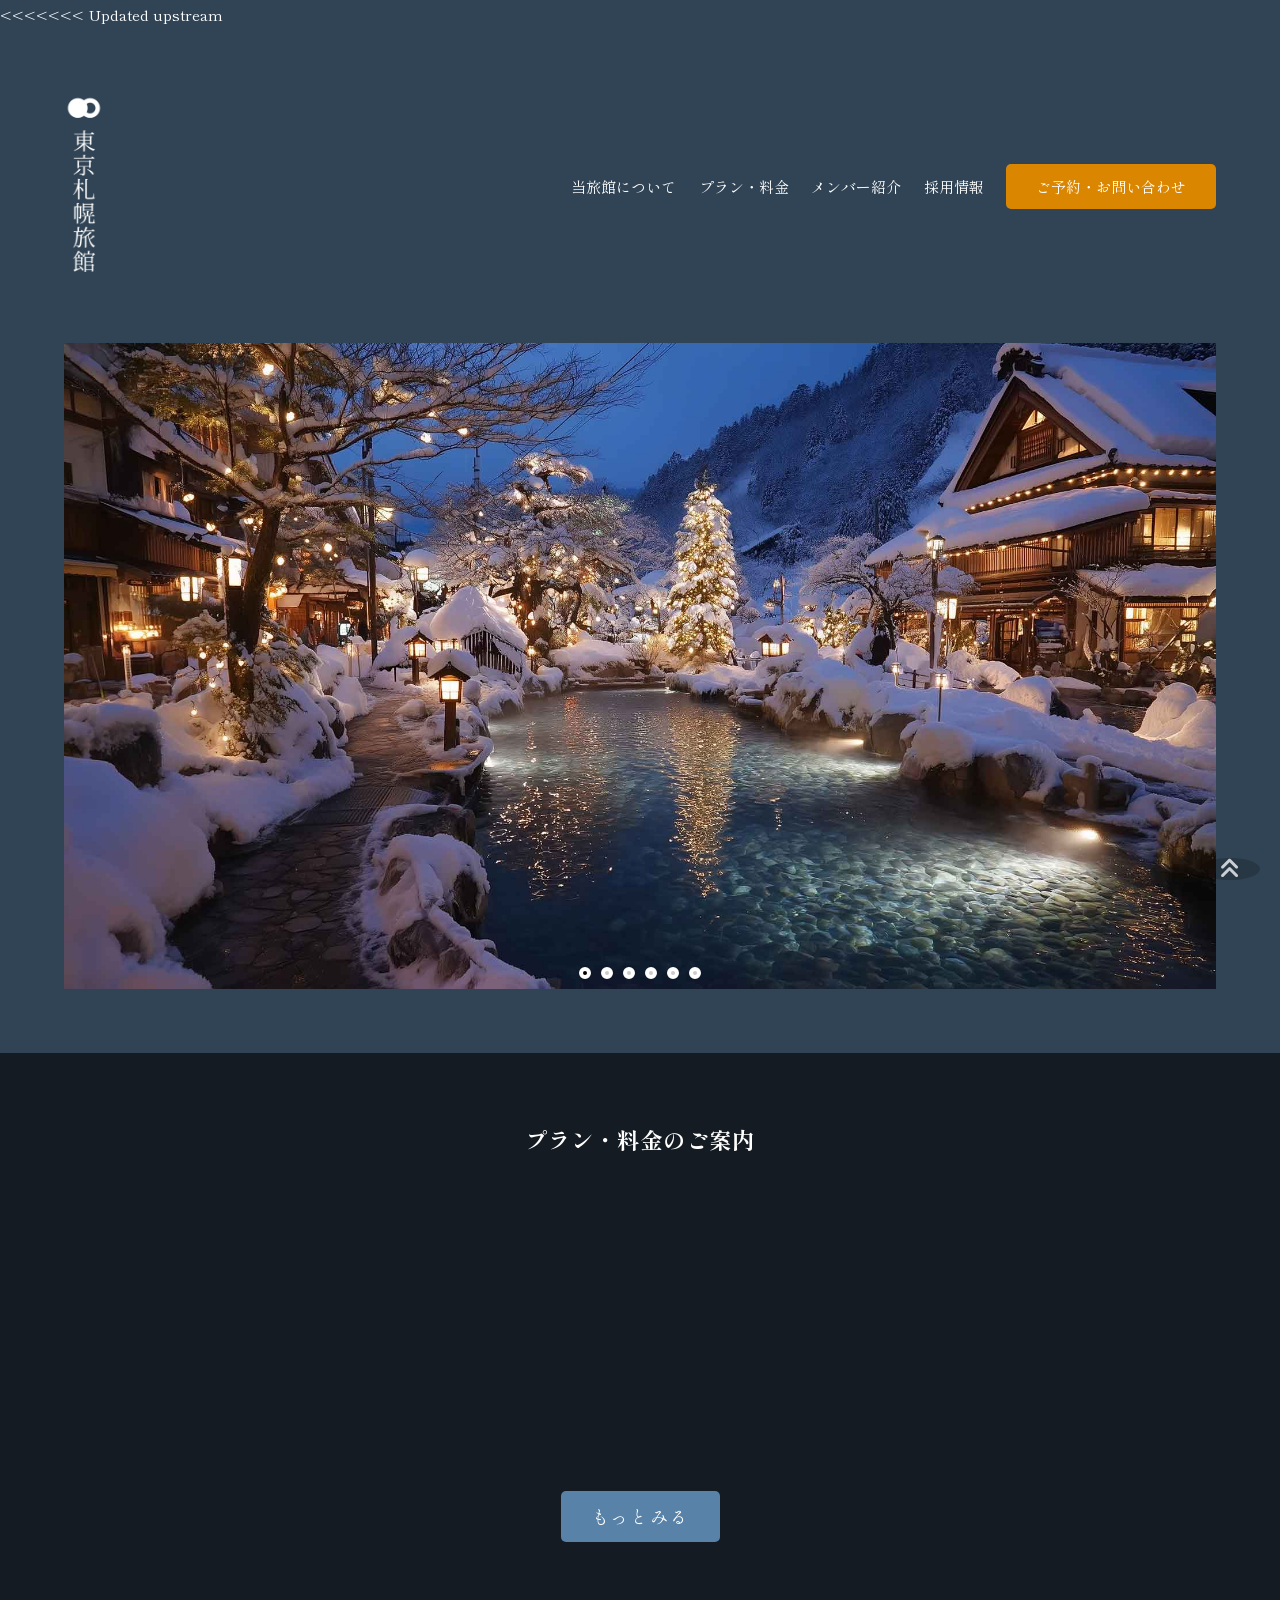
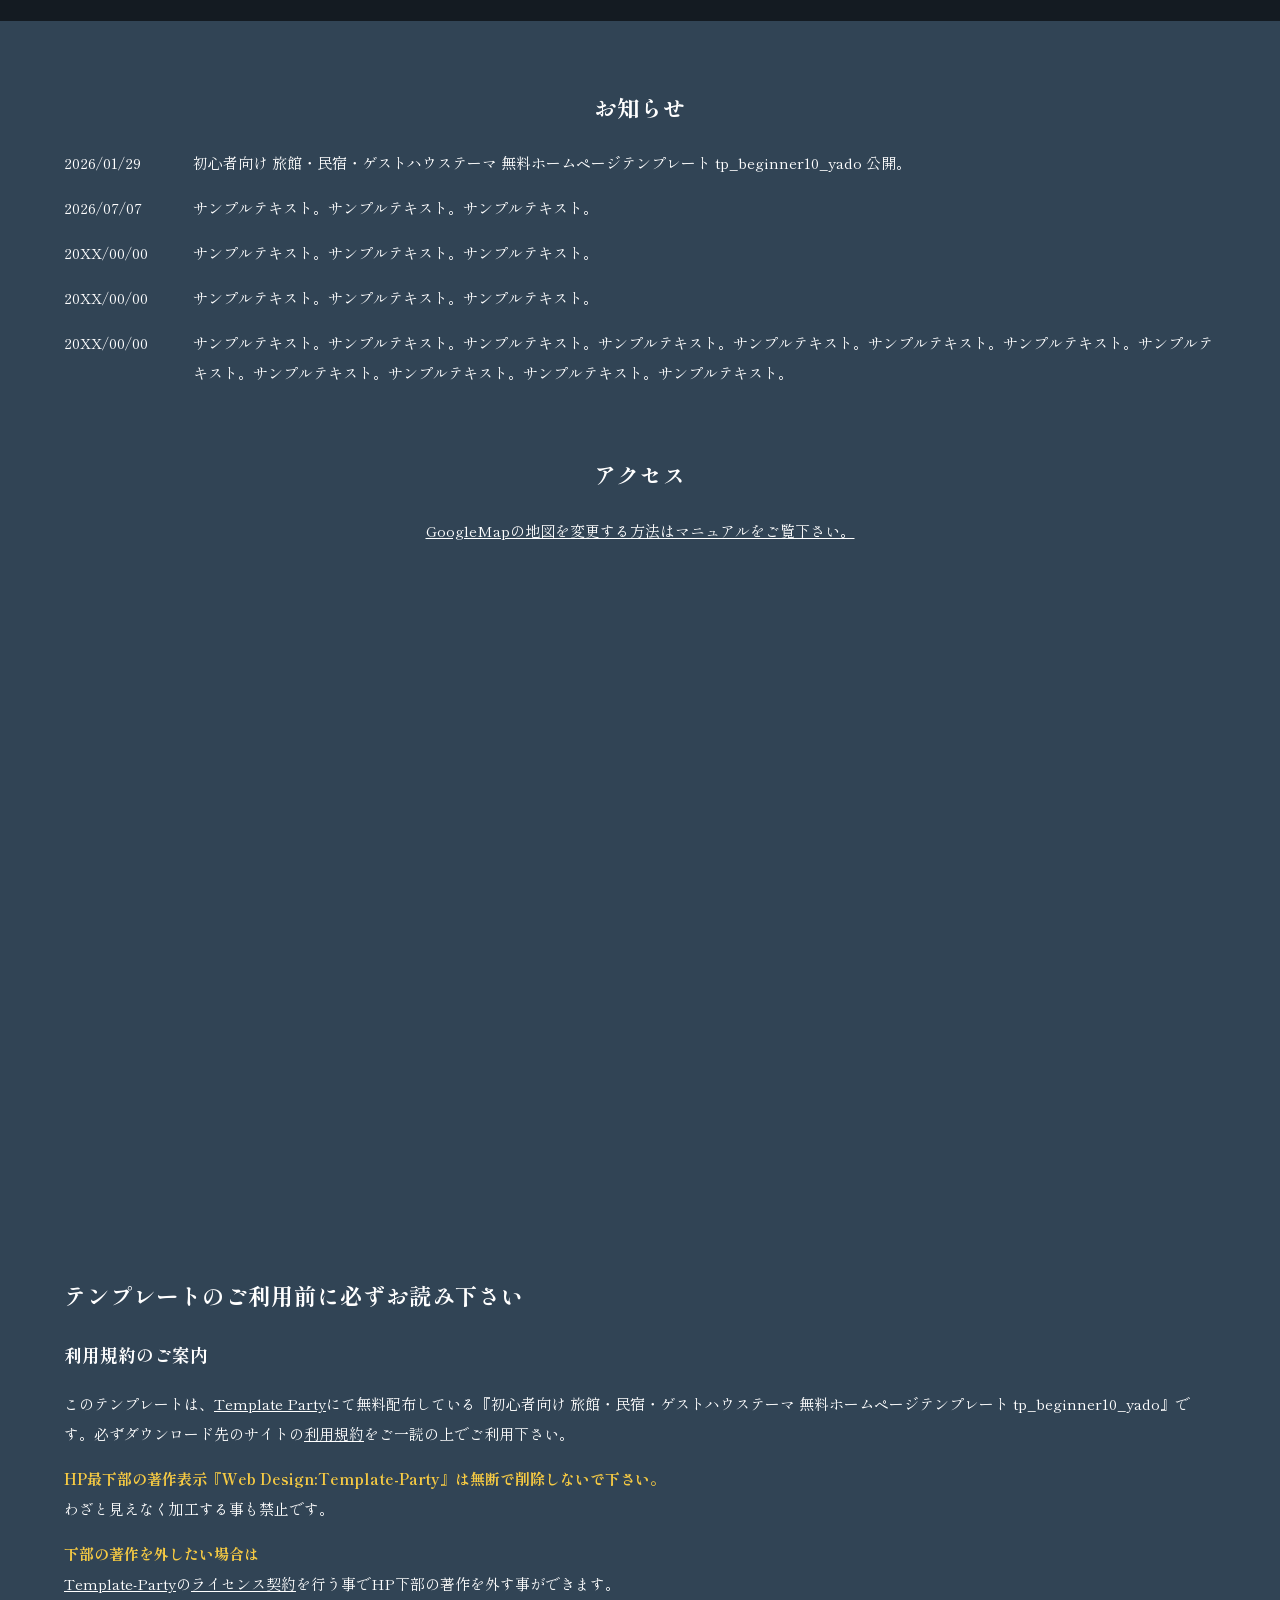
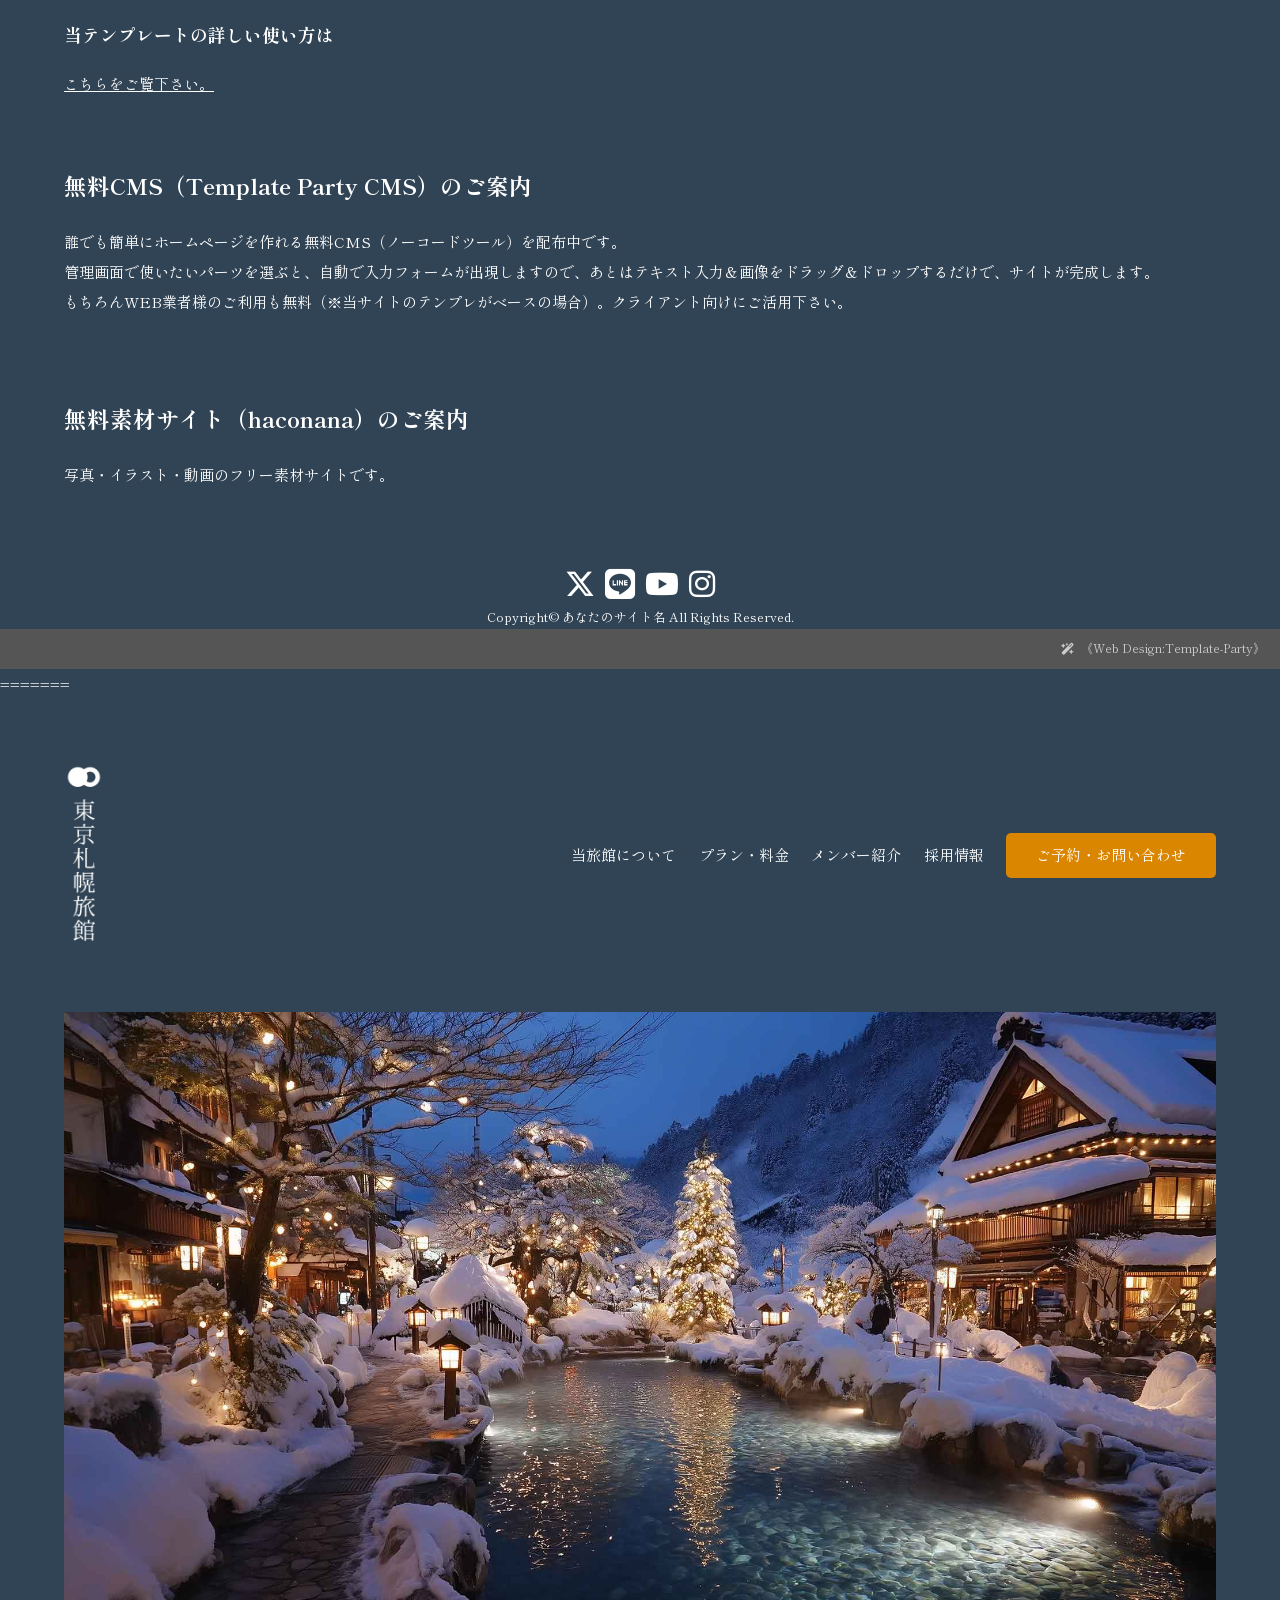
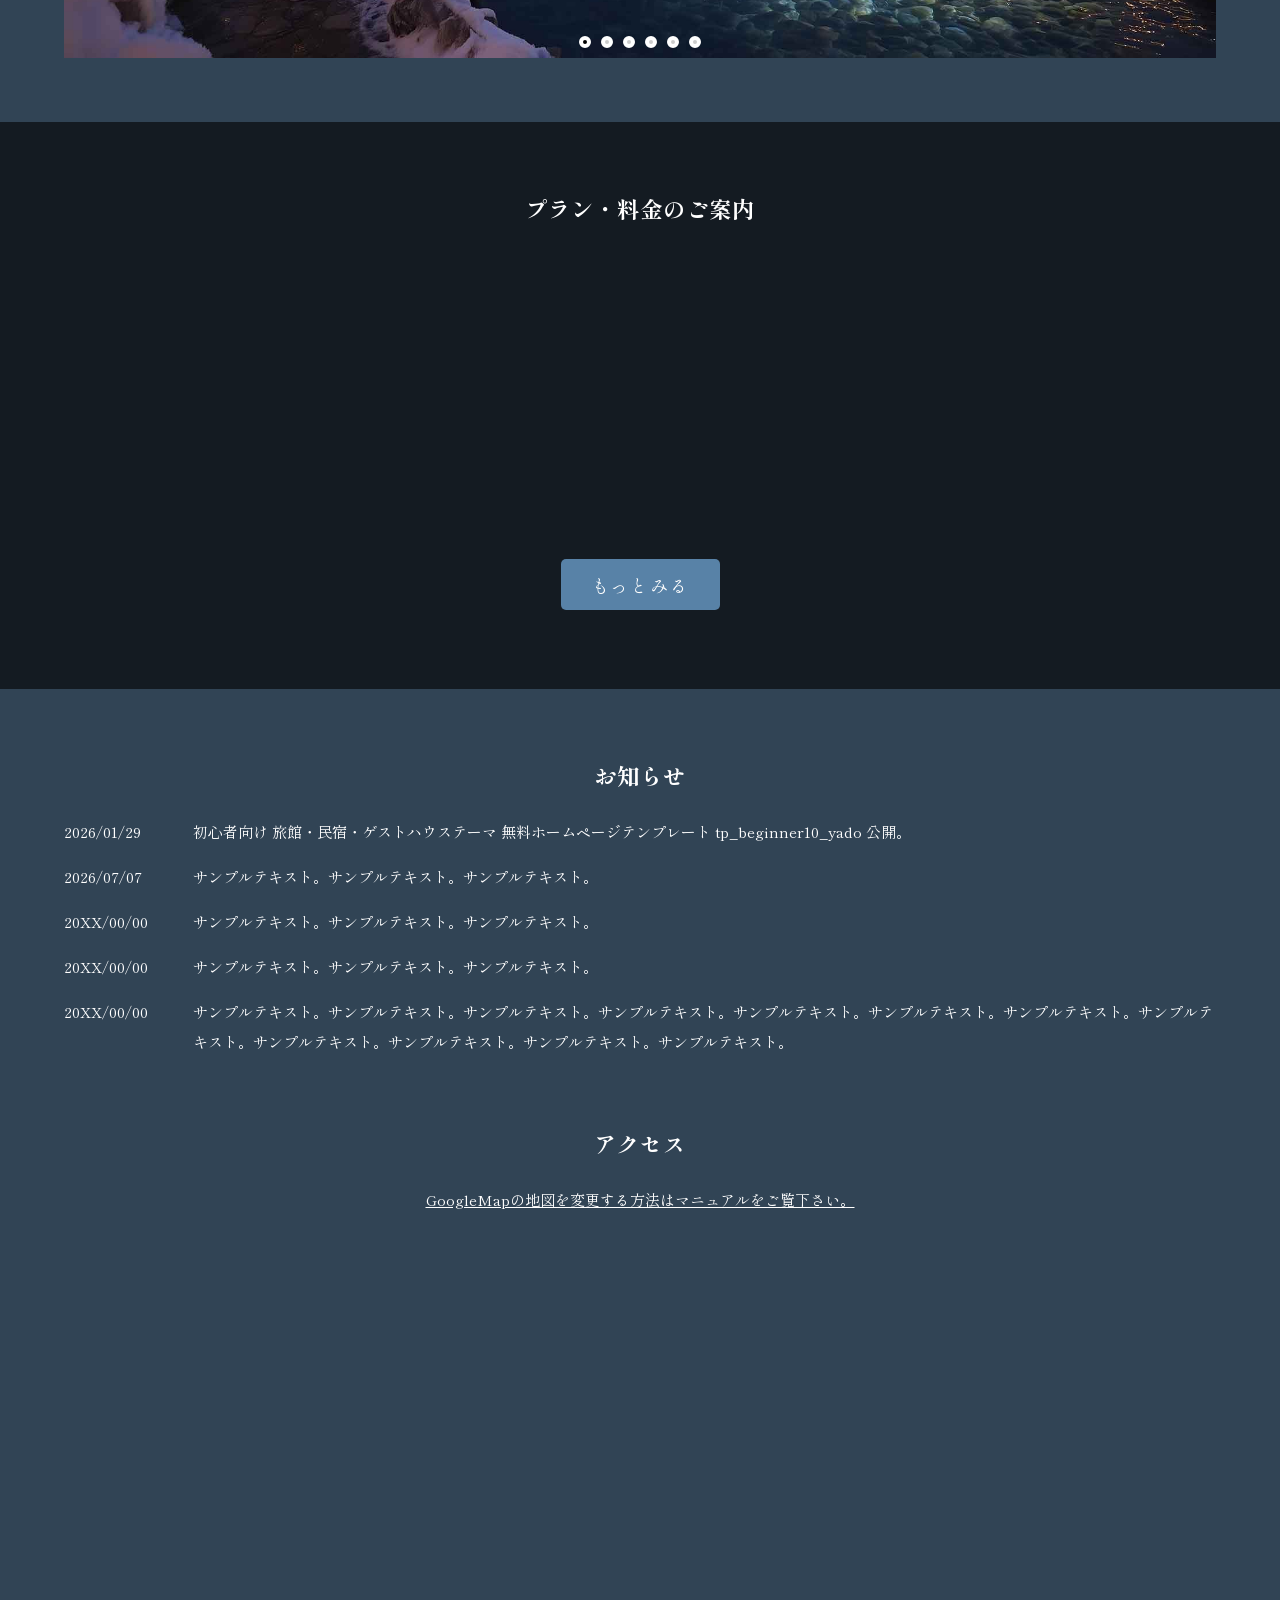
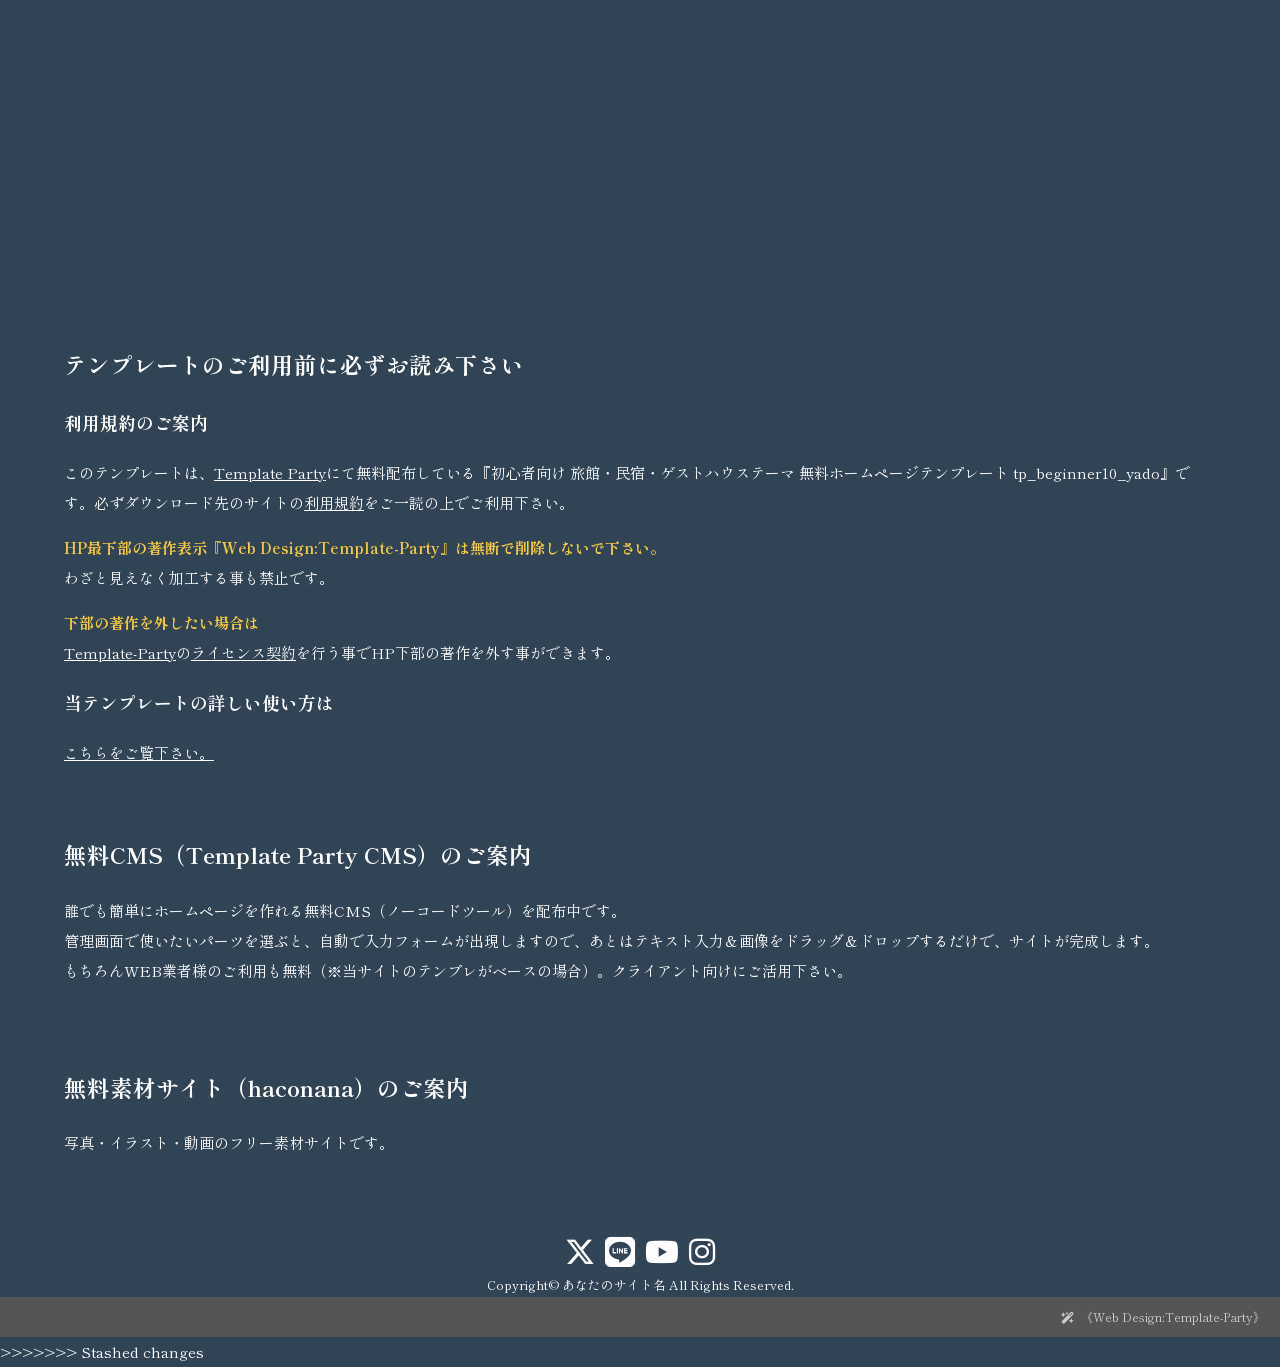
==== index.html @ c2872b2d "Update index.html" ====
<<<<<<< Updated upstream
<!DOCTYPE html>
<html lang="ja">
<head>
<meta charset="UTF-8">
<title>Kaien向け 旅館・民宿・ゲストハウステーマ 無料ホームページテンプレート tp_beginner10_yado</title>
<meta name="viewport" content="width=device-width, initial-scale=1">
<meta name="description" content="ここにサイト説明を入れます">
<link rel="stylesheet" href="css/style.css">
</head>

<body class="home">

<div id="container">

<header>
<h1 id="logo"><a href="index.html"><img src="images/logo.png" alt="あなたのサイト名"></a></h1>
	<!--開閉メニュー-->
	<div id="menubar">
	<nav>
	<ul>
	<li><a href="company.html">当旅館について</a></li>
	<li><a href="service.html">プラン・料金</a></li>
	<li><a href="staff.html">メンバー紹介</a></li>
	<li><a href="recruit.html">採用情報</a></li>
	<li class="btn"><a href="contact.html">ご予約・お問い合わせ</a></li>
	</ul>
	</nav>
	</div>
</header>

<aside class="slide">

<div class="slide img1">
<img src="images/1.jpg" alt="">
</div>

<div class="slide img2">
<img src="images/2.jpg" alt="">
</div>

<div class="slide img3">
<img src="images/3.jpg" alt="">
</div>

<div class="slide-indicators"></div>

</aside>

<main>

<div class="bg1">

<section>

<h2 class="c">プラン・料金のご案内</h2>

<div class="list-grid">

<div class="list up">
<figure><img src="images/M1.mp4" alt=""></figure>
<div class="text">
<h4>プラン・料金名</h4>
<p>説明があればここに書きます。サンプルテキスト。説明があればここに書きます。サンプルテキスト。</p>
</div>
</div>

<div class="list up">
<figure><img src="images/2.jpg" alt=""></figure>
<div class="text">
<h4>プラン・料金名</h4>
<p>説明があればここに書きます。サンプルテキスト。説明があればここに書きます。サンプルテキスト。</p>
</div>
</div>

<div class="list up">
<figure><img src="images/3.jpg" alt=""></figure>
<div class="text">
<h4>プラン・料金名</h4>
<p>説明があればここに書きます。サンプルテキスト。説明があればここに書きます。サンプルテキスト。</p>
</div>
</div>

</div>
<!--/.list-grid-->

<p class="btn"><a href="service.html">もっとみる</a></p>

</section>

</div>
<!--/.bg1-->

<section>

<h2 class="c">お知らせ</h2>

<dl class="new">
<dt>2026/01/29</dt>
<dd>初心者向け 旅館・民宿・ゲストハウステーマ 無料ホームページテンプレート tp_beginner10_yado 公開。</dd>
<dt>2026/07/07</dt>
<dd>サンプルテキスト。サンプルテキスト。サンプルテキスト。</dd>
<dt>20XX/00/00</dt>
<dd>サンプルテキスト。サンプルテキスト。サンプルテキスト。</dd>
<dt>20XX/00/00</dt>
<dd>サンプルテキスト。サンプルテキスト。サンプルテキスト。</dd>
<dt>20XX/00/00</dt>
<dd>サンプルテキスト。サンプルテキスト。サンプルテキスト。サンプルテキスト。サンプルテキスト。サンプルテキスト。サンプルテキスト。サンプルテキスト。サンプルテキスト。サンプルテキスト。サンプルテキスト。サンプルテキスト。</dd>
</dl>

</section>

<section>

<h2 class="c">アクセス</h2>
<p class="c"><a href="https://template-party.com/file/pickup_googlemap.html">GoogleMapの地図を変更する方法はマニュアルをご覧下さい。</a></p>
<div class="iframe-box1">
<iframe src="https://www.google.com/maps/embed?pb=!1m18!1m12!1m3!1d3241.0448418561778!2d139.74267721573196!3d35.675897837870934!2m3!1f0!2f0!3f0!3m2!1i1024!2i768!4f13.1!3m3!1m2!1s0x60188b89b2e1c8b1%3A0x59a123e3d5ac5ab6!2z44CSMTAwLTAwMTQg5p2x5Lqs6YO95Y2D5Luj55Sw5Yy65rC455Sw55S677yR5LiB55uu77yX4oiS77yR!5e0!3m2!1sja!2sjp!4v1545036128899" frameborder="0" style="border:0" allowfullscreen></iframe>
</div>

</section>

<section>

<h2>テンプレートのご利用前に必ずお読み下さい</h2>

<h3>利用規約のご案内</h3>
<p>このテンプレートは、<a href="https://template-party.com/">Template Party</a>にて無料配布している『初心者向け 旅館・民宿・ゲストハウステーマ 無料ホームページテンプレート tp_beginner10_yado』です。必ずダウンロード先のサイトの<a href="https://template-party.com/read.html">利用規約</a>をご一読の上でご利用下さい。</p>
<p><strong class="color-check">HP最下部の著作表示『Web Design:Template-Party』は無断で削除しないで下さい。</strong><br>
わざと見えなく加工する事も禁止です。</p>
<p><strong class="color-check">下部の著作を外したい場合は</strong><br>
<a href="https://template-party.com/">Template-Party</a>の<a href="https://template-party.com/member.html">ライセンス契約</a>を行う事でHP下部の著作を外す事ができます。</p>

<h3>当テンプレートの詳しい使い方は</h3>
<p><a href="_manual.html">こちらをご覧下さい。</a></p>

</section>

<section>

<h2>無料CMS（Template Party CMS）のご案内</h2>
<p>誰でも簡単にホームページを作れる無料CMS（ノーコードツール）を配布中です。<br>
管理画面で使いたいパーツを選ぶと、自動で入力フォームが出現しますので、あとはテキスト入力＆画像をドラッグ＆ドロップするだけで、サイトが完成します。<br>
もちろんWEB業者様のご利用も無料（※当サイトのテンプレがベースの場合）。クライアント向けにご活用下さい。</p>
<p><a href="https://template-party-cms.com/" target="_blank"><img src="https://template-party.com/images/banner/tpcms_page.jpg" alt=""></a></p>

</section>

<section>

<h2>無料素材サイト（haconana）のご案内</h2>
<p>写真・イラスト・動画のフリー素材サイトです。</p>
<p><a href="https://haconana.com/" target="_blank"><img src="https://template-party.com/images/banner/haconana_banner2.jpg" alt=""></a></p>

</section>

</main>

<footer>
<ul class="icons">
<li><a href="#"><i class="fa-brands fa-x-twitter"></i></a></li>
<li><a href="#"><i class="fab fa-line"></i></a></li>
<li><a href="#"><i class="fab fa-youtube"></i></a></li>
<li><a href="#"><i class="fab fa-instagram"></i></a></li>
</ul>
<small>Copyright© あなたのサイト名 All Rights Reserved.</small>
</footer>

<!--以下の行はテンプレートの著作。削除しないで下さい。-->
<span class="pr"><a href="https://template-party.com/" target="_blank">《Web Design:Template-Party》</a></span>

</div>
<!--/#container-->

<!--ページの上部へ戻るボタン-->
<div class="pagetop"><a href="#"><i class="fas fa-angle-double-up"></i></a></div>

<!--開閉ボタン（ハンバーガーアイコン）-->
<div id="menubar_hdr">
<span></span><span></span><span></span>
</div>

<!--jQueryの読み込み-->
<script src="https://ajax.googleapis.com/ajax/libs/jquery/3.6.0/jquery.min.js"></script>

<!--パララックス（inview）-->
<script src="https://cdnjs.cloudflare.com/ajax/libs/protonet-jquery.inview/1.1.2/jquery.inview.min.js"></script>
<script src="js/jquery.inview_set.js"></script>

<!--このテンプレート専用のスクリプト-->
<script src="js/main.js"></script>

</body>
</html>
=======
<!DOCTYPE html>
<html lang="ja">
<head>
<meta charset="UTF-8">
<title>Kaien向け 旅館・民宿・ゲストハウステーマ 無料ホームページテンプレート tp_beginner10_yado</title>
<meta name="viewport" content="width=device-width, initial-scale=1">
<meta name="description" content="ここにサイト説明を入れます">
<link rel="stylesheet" href="css/style.css">
</head>

<body class="home">

<div id="container">

<header>
<h1 id="logo"><a href="index.html"><img src="images/logo.png" alt="あなたのサイト名"></a></h1>
	<!--開閉メニュー-->
	<div id="menubar">
	<nav>
	<ul>
	<li><a href="company.html">当旅館について</a></li>
	<li><a href="service.html">プラン・料金</a></li>
	<li><a href="staff.html">メンバー紹介</a></li>
	<li><a href="recruit.html">採用情報</a></li>
	<li class="btn"><a href="contact.html">ご予約・お問い合わせ</a></li>
	</ul>
	</nav>
	</div>
</header>

<aside class="slide">

<div class="slide img1">
<img src="images/1.jpg" alt="">
</div>

<div class="slide img2">
<img src="images/2.jpg" alt="">
</div>

<div class="slide img3">
<img src="images/3.jpg" alt="">
</div>

<div class="slide-indicators"></div>

</aside>

<main>

<div class="bg1">

<section>

<h2 class="c">プラン・料金のご案内</h2>

<div class="list-grid">

<div class="list up">
<figure><img src="images/M1.mp4" alt=""></figure>
<div class="text">
<h4>プラン・料金名</h4>
<p>説明があればここに書きます。サンプルテキスト。説明があればここに書きます。サンプルテキスト。</p>
</div>
</div>

<div class="list up">
<figure><img src="images/2.jpg" alt=""></figure>
<div class="text">
<h4>プラン・料金名</h4>
<p>説明があればここに書きます。サンプルテキスト。説明があればここに書きます。サンプルテキスト。</p>
</div>
</div>

<div class="list up">
<figure><img src="images/3.jpg" alt=""></figure>
<div class="text">
<h4>プラン・料金名</h4>
<p>説明があればここに書きます。サンプルテキスト。説明があればここに書きます。サンプルテキスト。</p>
</div>
</div>

</div>
<!--/.list-grid-->

<p class="btn"><a href="service.html">もっとみる</a></p>

</section>

</div>
<!--/.bg1-->

<section>

<h2 class="c">お知らせ</h2>

<dl class="new">
<dt>2026/01/29</dt>
<dd>初心者向け 旅館・民宿・ゲストハウステーマ 無料ホームページテンプレート tp_beginner10_yado 公開。</dd>
<dt>2026/07/07</dt>
<dd>サンプルテキスト。サンプルテキスト。サンプルテキスト。</dd>
<dt>20XX/00/00</dt>
<dd>サンプルテキスト。サンプルテキスト。サンプルテキスト。</dd>
<dt>20XX/00/00</dt>
<dd>サンプルテキスト。サンプルテキスト。サンプルテキスト。</dd>
<dt>20XX/00/00</dt>
<dd>サンプルテキスト。サンプルテキスト。サンプルテキスト。サンプルテキスト。サンプルテキスト。サンプルテキスト。サンプルテキスト。サンプルテキスト。サンプルテキスト。サンプルテキスト。サンプルテキスト。サンプルテキスト。</dd>
</dl>

</section>

<section>

<h2 class="c">アクセス</h2>
<p class="c"><a href="https://template-party.com/file/pickup_googlemap.html">GoogleMapの地図を変更する方法はマニュアルをご覧下さい。</a></p>
<div class="iframe-box1">
<iframe src="https://www.google.com/maps/embed?pb=!1m18!1m12!1m3!1d3241.0448418561778!2d139.74267721573196!3d35.675897837870934!2m3!1f0!2f0!3f0!3m2!1i1024!2i768!4f13.1!3m3!1m2!1s0x60188b89b2e1c8b1%3A0x59a123e3d5ac5ab6!2z44CSMTAwLTAwMTQg5p2x5Lqs6YO95Y2D5Luj55Sw5Yy65rC455Sw55S677yR5LiB55uu77yX4oiS77yR!5e0!3m2!1sja!2sjp!4v1545036128899" frameborder="0" style="border:0" allowfullscreen></iframe>
</div>

</section>

<section>

<h2>テンプレートのご利用前に必ずお読み下さい</h2>

<h3>利用規約のご案内</h3>
<p>このテンプレートは、<a href="https://template-party.com/">Template Party</a>にて無料配布している『初心者向け 旅館・民宿・ゲストハウステーマ 無料ホームページテンプレート tp_beginner10_yado』です。必ずダウンロード先のサイトの<a href="https://template-party.com/read.html">利用規約</a>をご一読の上でご利用下さい。</p>
<p><strong class="color-check">HP最下部の著作表示『Web Design:Template-Party』は無断で削除しないで下さい。</strong><br>
わざと見えなく加工する事も禁止です。</p>
<p><strong class="color-check">下部の著作を外したい場合は</strong><br>
<a href="https://template-party.com/">Template-Party</a>の<a href="https://template-party.com/member.html">ライセンス契約</a>を行う事でHP下部の著作を外す事ができます。</p>

<h3>当テンプレートの詳しい使い方は</h3>
<p><a href="_manual.html">こちらをご覧下さい。</a></p>

</section>

<section>

<h2>無料CMS（Template Party CMS）のご案内</h2>
<p>誰でも簡単にホームページを作れる無料CMS（ノーコードツール）を配布中です。<br>
管理画面で使いたいパーツを選ぶと、自動で入力フォームが出現しますので、あとはテキスト入力＆画像をドラッグ＆ドロップするだけで、サイトが完成します。<br>
もちろんWEB業者様のご利用も無料（※当サイトのテンプレがベースの場合）。クライアント向けにご活用下さい。</p>
<p><a href="https://template-party-cms.com/" target="_blank"><img src="https://template-party.com/images/banner/tpcms_page.jpg" alt=""></a></p>

</section>

<section>

<h2>無料素材サイト（haconana）のご案内</h2>
<p>写真・イラスト・動画のフリー素材サイトです。</p>
<p><a href="https://haconana.com/" target="_blank"><img src="https://template-party.com/images/banner/haconana_banner2.jpg" alt=""></a></p>

</section>

</main>

<footer>
<ul class="icons">
<li><a href="#"><i class="fa-brands fa-x-twitter"></i></a></li>
<li><a href="#"><i class="fab fa-line"></i></a></li>
<li><a href="#"><i class="fab fa-youtube"></i></a></li>
<li><a href="#"><i class="fab fa-instagram"></i></a></li>
</ul>
<small>Copyright© あなたのサイト名 All Rights Reserved.</small>
</footer>

<!--以下の行はテンプレートの著作。削除しないで下さい。-->
<span class="pr"><a href="https://template-party.com/" target="_blank">《Web Design:Template-Party》</a></span>

</div>
<!--/#container-->

<!--ページの上部へ戻るボタン-->
<div class="pagetop"><a href="#"><i class="fas fa-angle-double-up"></i></a></div>

<!--開閉ボタン（ハンバーガーアイコン）-->
<div id="menubar_hdr">
<span></span><span></span><span></span>
</div>

<!--jQueryの読み込み-->
<script src="https://ajax.googleapis.com/ajax/libs/jquery/3.6.0/jquery.min.js"></script>

<!--パララックス（inview）-->
<script src="https://cdnjs.cloudflare.com/ajax/libs/protonet-jquery.inview/1.1.2/jquery.inview.min.js"></script>
<script src="js/jquery.inview_set.js"></script>

<!--このテンプレート専用のスクリプト-->
<script src="js/main.js"></script>

</body>
</html>
>>>>>>> Stashed changes
---- css/style.css ----
@charset "utf-8";



/*Font Awesomeの読み込み
---------------------------------------------------------------------------*/
@import url("https://cdnjs.cloudflare.com/ajax/libs/font-awesome/6.5.2/css/all.min.css");


/*Google Fontsの読み込み
---------------------------------------------------------------------------*/
@import url('https://fonts.googleapis.com/css2?family=Shippori+Mincho&display=swap');


/*cssファイルの読み込み
---------------------------------------------------------------------------*/
@import url("slide.css");
@import url("inview.css");


/*CSSカスタムプロパティ（サイト全体を一括管理する為の設定）
---------------------------------------------------------------------------*/
:root {

	--bg-color: #314455;			/*主にテンプレートの背景色*/
	--bg-inverse-color: #fff;	/*上のbg-colorの対として使う色*/
	
	--primary-color: #5882a7;		/*テーマカラー*/
	--primary-inverse-color: #fff;	/*上のprimary-colorの対として使う色*/

	--content-space: 5vw;	/*色々な余白管理用。画面幅100% = 100vwです。*/

}


/*animation11のキーフレーム設定（汎用的）
---------------------------------------------------------------------------*/
@keyframes animation1 {
	0% {left: -200px;}
	100% {left: 0px;}
}


/*opa1のキーフレーム設定（汎用的）
---------------------------------------------------------------------------*/
@keyframes opa1 {
	0% {opacity: 0;}
	100% {opacity: 1;}
}


/*全体の設定
---------------------------------------------------------------------------*/
body * {box-sizing: border-box;}
html,body {
	font-size: 13px;	/*基準となるフォントサイズ。*/
}

	/*画面幅900px以上の追加指定*/
	@media screen and (min-width:900px) {

	html, body {
		font-size: 15px;	/*基準となるフォントサイズ。*/
	}

	}/*追加指定ここまで*/


body {
	margin: 0;padding:0;
	font-family: "Shippori Mincho", "Hiragino Mincho Pro", "ヒラギノ明朝 Pro W3", "HGS明朝E", "ＭＳ Ｐ明朝", "MS PMincho", serif;	/*フォント種類*/
	-webkit-text-size-adjust: none;
	background: var(--bg-color);	/*背景色*/
	color: var(--bg-inverse-color);		/*文字色*/
	line-height: 2;		/*行間*/
	overflow-x: hidden;
}

/*リセット*/
figure {margin: 0;}
dd {margin: 0;}
nav,ul,li,ol {margin: 0;padding: 0;}
nav ul {list-style: none;}

/*table全般の設定*/
table {border-collapse:collapse;}

/*画像全般の設定*/
img {border: none;max-width: 100%;height: auto;vertical-align: middle;}

/*videoタグ*/
video {max-width: 100%;}

/*iframeタグ*/
iframe {width: 100%;}

/*他*/
input {font-size: 1rem;}
section > ol,section > ul {margin-left: 2rem;}


/*sectionの設定
---------------------------------------------------------------------------*/
section {
	margin: var(--content-space) 0;
}


/*リンクテキスト全般の設定
---------------------------------------------------------------------------*/
a {
	color: inherit;
	transition: 0.3s;	/*hoverまでにかける時間。0.3秒。*/
}

/*マウスオン時*/
a:hover {
	opacity: 0.7;	/*色を70%だけ出す*/
}


/*conatiner（サイト全体を囲むブロック）
---------------------------------------------------------------------------*/
#container {
	animation: opa1 0.2s 0.4s both;  /*0.4秒待機後、0.2秒かけてフェードイン*/
	display: grid;
	grid-template-rows: auto auto 1fr;
	min-height: 100vh;
	min-height: 100dvh;
	padding: var(--content-space) var(--content-space) 0;
}
body:not(.home) #container {
	grid-template-rows: auto 1fr;
}


/*header（ロゴが入ったブロック）
---------------------------------------------------------------------------*/
header {
	display: flex;
	justify-content: space-between;
	align-items: center;
}
body.home header {
	margin-bottom: var(--content-space);
}

/*ロゴ画像*/
#logo {margin: 0;}
#logo img {
	display: block;
	width: 40px;	/*ロゴの幅*/
}

/*ロゴ（※テキストで使う場合）*/
#logo a {
	text-decoration: none;
	display: block;
	font-size: 1.4rem;	/*文字サイズ120%*/
	writing-mode: vertical-rl;	/*縦書き関連*/
	text-orientation: upright;	/*縦書き関連*/
	letter-spacing: 0.2em;		/*文字間隔を少しだけ広く*/
}


/*ヘッダー内メニュー（大きな端末で見える横並びメニュー設定）
---------------------------------------------------------------------------*/
.large-screen #menubar ul {
	display: flex;
	gap: 1.5rem;	/*メニュー同士の間にとる余白。1.5文字分。*/
	align-items: center;
}
.large-screen #menubar ul a {
	display: block;text-decoration: none;
}


/*開閉メニュー（小さな端末用のメニュー設定）
---------------------------------------------------------------------------*/
/*メニューブロック共通*/
.small-screen #menubar {
	animation: animation1 0.2s both;
	position: fixed;overflow: auto;z-index: 100;
	right: 0px;top: 0px;
	width: 100%;
	height: 100%;
	padding: 100px var(--content-space) 50px;		/*ブロック内の余白*/
	background: var(--bg-color);	/*背景色。冒頭のbg-colorを読み込みます。*/
	color: var(--bg-inverse-color);	/*文字色。冒頭のbg-inverse-colorを読み込みます。*/
}

.small-screen #menubar {display: none;}

/*メニュー１個あたり*/
.small-screen #menubar a {
	display: block;text-decoration: none;
	color: inherit;
	border: 1px solid #ccc;	/*枠線の幅、線種、色*/
	border-radius: 5px;		/*角を少し丸くする*/
	margin-bottom: 1rem;	/*下に１文字分のスペースを空ける。メニュー同士の間隔です。*/
	padding: 1rem 2rem;		/*メニュー内の余白。上下に１文字分、左右に２文字分。*/
}


/*３本バー（ハンバーガー）アイコン設定
---------------------------------------------------------------------------*/
#menubar_hdr {
	display: none; /* デフォルトは非表示 */
	animation: opa1 0s 0.2s both;
	position: fixed;
	z-index: 101;
	cursor: pointer;
	right: 0px;	/*右からの配置場所*/
	top: 0px;	/*上からの配置場所*/
	width: 70px;	/*ボタンの幅*/
	height: 70px;	/*ボタンの高さ*/
}

/*ハンバーガーアイコンの線*/
#menubar_hdr span {
	display: block;
	position: absolute;
	left: 18px;
	width: 35px;
	height: 2px;		/*線の高さ*/
	background: var(--bg-inverse-color);	/*背景色ですが、ここでは線の色になります。冒頭のbg-inverse-colorを読み込みます。*/
	transition: 0.3s;
}

#menubar_hdr span:nth-of-type(1) {
	top: 24px;
}
#menubar_hdr span:nth-of-type(2) {
	top: 34px;
}
#menubar_hdr span:nth-of-type(3) {
	top: 44px;
}

/* ハンバーガーメニュー展開時 */
#menubar_hdr.ham span:nth-of-type(1) {
	transform: translateY(10px) rotate(-45deg);
}
#menubar_hdr.ham span:nth-of-type(2) {
	opacity: 0;
}
#menubar_hdr.ham span:nth-of-type(3) {
	transform: translateY(-10px) rotate(45deg);
}

/*小さな画面での設定*/
.small-screen #menubar_hdr {
	display: flex;
}


/*list-grid（３列に並んだリストブロック）
---------------------------------------------------------------------------*/
.list-grid .list * {margin: 0;padding: 0;}

/*ブロック全体を囲むブロック*/
.list-grid {
	display: grid;
    grid-template-columns: repeat(3, 1fr);	/*3列にする指定。4列にしたければrepeat(4, 1fr)とする。*/
	gap: 5vw;	/*ブロックの間に空けるスペース*/
	text-align: center;	/*ブロック内をセンタリング*/
}

/*ボックス内のfigure画像*/
.list-grid .list figure {
	margin-bottom: 0.5rem;
}

/*ボックス内のp（文章）*/
.list-grid p {
	font-weight: normal;
	font-size: 0.85rem;	/*文字サイズ85%*/
	text-align: left;	/*文章は左寄せで。センタリングがよければこの１行を削除。*/
}


/*2カラムブロック（※900px未満では１カラム）スタッフ紹介ページで使用。
---------------------------------------------------------------------------*/
/*２カラムを囲むブロック*/
.list-half .list {
	display: flex;
	flex-direction: column;	/*子要素を縦並びにする*/
	margin-bottom: 2rem;	/*ボックスの下に2文字分のスペースを空ける*/
}

/*ブロック内のh4見出し*/
.list-half .list h4 {
	font-size: 1.4rem;	/*文字サイズを1.4倍*/
}

/*画像ブロック共通*/
.list-half .image-l img, .list-half .image-r img {
	border-radius: 50px;	/*角を丸くする指定。*/
	box-shadow: 10px 10px rgba(0,0,0,0.1);	/*ボックスの影。右へ、下へ、0,0,0は黒の事で0.1は色が10%出た状態。*/
}

	/*画面幅900px以上の追加指定*/
	@media screen and (min-width:900px) {

		/*２カラムを囲むブロック*/
		.list-half .list {
			gap: 2rem;
			flex-direction: row;			/*子要素を横並びにする*/
			justify-content: space-between;	/*並びかたの種類の指定*/
			align-items: center;			/*垂直揃えの指定。天地中央に配置されるように。*/
		}
		
		/*画像ブロック共通*/
		.list-half .image-l, .list-half .image-r {
			width: 50%;			/*画像の幅*/
		}
		
		/*画像を左に配置する場合*/
		.list-half .image-l {
			order: -1;
		}

		/*テキストブロック*/
		.list-half .text {
			flex: 1;
		}

	}/*追加指定ここまで*/


/*お知らせページ（new.html）
---------------------------------------------------------------------------*/
	/*画面幅700px以上の追加指定*/
	@media screen and (min-width:700px) {

	/*ブロック全体*/
	.new {
		display: grid;
		gap: 1rem;  /*日付や文章の間にとるスペース。１文字分。*/
		grid-template-columns: auto 1fr;	/* 日付の幅は自動で、内容が入るブロックは残り幅一杯とる。 */
	}

	}/*追加指定ここまで*/


/*btn（ボタン）
---------------------------------------------------------------------------*/
/*ボタン共通*/
.btn a {
	display: block;text-decoration: none;
	background: var(--primary-color) !important;		/*背景色。冒頭のprimary-colorを読み込みます。*/
	color: var(--primary-inverse-color) !important;	/*文字色。冒頭のprimary-inverse-colorを読み込みます。*/
	border-radius: 5px;	/*角を少し丸くする*/
	width: fit-content;
	margin: 0 auto;
	padding: 0.5rem 2rem;	/*上下、左右への余白。*/
	margin-top: 2rem;		/*上にスペースをとる*/
	font-size: 1.2rem;		/*文字サイズ120%*/
	letter-spacing: 0.1em;	/*文字間隔を少しだけ広く*/
}

/*マウスオン時*/
.btn a:hover {
	opacity: 1;
	background: #000;	/*背景色*/
	color: #fff;		/*文字色*/
}

/*大きな端末で出るヘッダーのメニュー*/
.large-screen #menubar .btn a {
	margin-top: 0;		/*上のスペースのリセット*/
	font-size: 1rem;	/*文字サイズを通常に戻す*/
	letter-spacing: normal;	/*文字間隔を通常に戻す*/
	background: #db8600 !important;	/*ボタンの背景色*/
}

/*小さな端末のメニュー*/
.small-screen #menubar .btn a {
	margin-top: 0;		/*上のスペースのリセット*/
	width: auto;
	border: none;
}


/*テーブル（ta1）
---------------------------------------------------------------------------*/
/*テーブル１行目に入った見出し部分（※caption）*/
.ta1 caption {
	font-weight: bold;		/*太字に*/
	padding: 0.2rem 1rem;	/*ボックス内の余白*/
	background: rgba(0,0,0,0.5);	/*背景色。0,0,0は黒のことで0.5は色が50%出た状態。*/
	color: #fff;	/*文字色*/
	margin-bottom: 1rem;	/*下に空けるスペース*/
	border-radius: 5px;		/*角を丸くする指定*/
}

/*ta1テーブルブロック設定*/
.ta1 {
	table-layout: fixed;
	border-top: 1px solid rgba(0,0,0,0.5);	/*テーブルの上の線。幅、線種、0,0,0は黒のことで0.5は色が50%出た状態。*/
	width: 100%;				/*幅*/
	margin-bottom: 2rem;		/*テーブルの下に空けるスペース。２文字分。*/
}

/*tr（１行分）タグ設定*/
.ta1 tr {
	border-bottom: 1px solid rgba(0,0,0,0.5);	/*テーブルの下の線。幅、線種、0,0,0は黒のことで0.5は色が50%出た状態。*/
}

/*th（左側）、td（右側）の共通設定*/
.ta1 th, .ta1 td {
	padding: 1rem;		/*ボックス内の余白*/
	word-break: break-all;	/*英語などのテキストを改行で自動的に折り返す設定。これがないと、テーブルを突き抜けて表示される場合があります。*/
}

/*th（左側）のみの設定*/
.ta1 th {
	width: 30%;			/*幅*/
	text-align: left;	/*左よせにする*/
}

	/*画面幅900px以上の追加指定*/
	@media screen and (min-width:900px) {

		/*th（左側）のみの設定*/
		.ta1 th {
			width: 20%;		/*幅*/
		}

	}/*追加指定ここまで*/


/*list-textmenu
---------------------------------------------------------------------------*/
/*ボックス全体*/
dl.list-textmenu {
	margin: 0;
	display: grid;
	grid-template-columns: auto 1fr;	/*２列のうち、左は内容に応じて自動、残りを右側に割り当て*/
}

/*メニュータイトルと価格の共通設定*/
dl.list-textmenu dt, dl.list-textmenu dd {
	border-bottom: 1px solid #ccc;	/*下線の幅、線種、色*/
	padding: 1rem;					/*要素内の余白*/
}

/*1つ目のdt（メニュータイトル）と、1つ目のdd（価格）*/
dl.list-textmenu dt:nth-of-type(1), dl.list-textmenu dd:nth-of-type(1) {
	border-top: 1px solid #ccc;	/*上の線の幅、線種、色*/
}

/*価格*/
dl.list-textmenu dd {
	text-align: right;		/*テキストを右寄せする*/
	white-space: nowrap;	/*改行させない*/
}

	/*画面幅600px以上の設定*/
	@media screen and (min-width:600px){
	
	/*ボックス全体*/
	dl.list-textmenu {
		grid-template-columns: repeat(2, auto 1fr);	/*上の「auto 1fr」を２回続ける。つまり「auto 1fr auto 1fr」と同じ意味。*/
	}
	
	/*2つ目のdt（メニュータイトル）と、2つ目のdd（価格）への追加*/
	dl.list-textmenu dt:nth-of-type(2), dl.list-textmenu dd:nth-of-type(2) {
		border-top: 1px solid #ccc;	/*上の線の幅、線種、色*/
	}

	/*奇数番目のdd（価格）*/
	dl.list-textmenu dd:nth-of-type(odd) {
		margin-right: 2rem;	/*右側にスペースを作る。左右にメニューが並んだ場合の間のマージンです。*/
	}

	}/*追加指定ここまで*/


/*フッター
---------------------------------------------------------------------------*/
footer * {margin: 0;padding: 0;}

/*ブロック全体*/
footer {
	margin-left: calc(-1 * var(--content-space));
	margin-right: calc(-1 * var(--content-space));
	text-align: center;
}

/*Copyright部分*/
footer small {
	display: block;
}


/*Google Map用
---------------------------------------------------------------------------*/
.iframe-box1 {
	width: 100%;
	aspect-ratio: 16 / 9;	/*マップのアスペクト比。お好みで。*/
	position: relative;
	overflow: hidden;
}
.iframe-box1 iframe {
	position: absolute;
	left: 0px;
	top: 0px;
	width: 100%;
	height: 100%;
}


/*SNSアイコン
---------------------------------------------------------------------------*/
.icons {
	list-style: none;
	margin: 0;padding: 0;
	display: flex;
	justify-content: center;
	align-items: center;
	gap: 10px;	/*アイコン同士に空けるスペース*/
}
.icons i {
	font-size: 30px;	/*アイコンサイズ*/
}


/*著作部分（※意図的に見えなくしたりしないで下さい。規約違反になります。）
---------------------------------------------------------------------------*/
.pr {
	margin-left: calc(-1 * var(--content-space));
	margin-right: calc(-1 * var(--content-space));
}
.pr a {
	text-decoration: none;display: block;
	text-align: right;
	padding: 0.5rem 1rem;
	font-size: 0.8rem;
	background: #555;
	color: #ccc;
}
.pr a::before {
	font-family: "Font Awesome 6 Free";
	content: "\e2ca";
	font-weight: bold;
	margin-right: 0.5em;
}


/*お知らせブロック
---------------------------------------------------------------------------*/

	/*画面幅700px以上の追加指定*/
	@media screen and (min-width:700px) {

	/*ブロック全体*/
	.new {
		display: grid;
		grid-template-columns: auto 1fr;
	}
	
	/*日付の右側にスペースを作る*/
	.new dt {
		margin-right: 2rem;
	}

	}/*追加指定ここまで*/


/*bg1背景
---------------------------------------------------------------------------*/
.bg1 {
	background: #141b22;	/*背景色*/
	margin-left: calc(-1 * var(--content-space));
	margin-right: calc(-1 * var(--content-space));
}
.bg1 section {
	margin-left: var(--content-space);
	margin-right: var(--content-space);
	padding-top: var(--content-space);
	padding-bottom: var(--content-space);
}
.bg1 section h2:first-child {
	margin-top: 0;
}


/*PAGE TOP（↑）設定
---------------------------------------------------------------------------*/
.pagetop-show {display: block;}

/*ボタンの設定*/
.pagetop a {
	display: block;text-decoration: none;text-align: center;z-index: 99;
	animation: opa1 1s 0.4s both;
	position: fixed;	/*スクロールに追従しない(固定で表示)為の設定*/
	right: 20px;		/*右からの配置場所指定*/
	bottom: 20px;		/*下からの配置場所指定*/
	color: #fff;		/*文字色*/
	font-size: 1.5rem;	/*文字サイズ*/
	background: rgba(0,0,0,0.2);	/*背景色。0,0,0は黒の事で0.2は色が20%出た状態。*/
	width: 60px;		/*幅*/
	line-height: 60px;	/*高さ*/
	border-radius: 50%;	/*円形にする*/
}


/*その他
---------------------------------------------------------------------------*/
.clearfix::after {content: "";display: block;clear: both;}
.color-check, .color-check a {color: #f6ca43 !important;}
.l {text-align: left !important;}
.c {text-align: center !important;}
.r {text-align: right !important;}
.ws {width: 95%;display: block;}
.wl {width: 95%;display: block;}
.padding0 {padding: 0 !important;}
.mb0 {margin-bottom: 0px !important;}
.mb3rem {margin-bottom: 3rem !important;}
.mb30 {margin-bottom: 30px !important;}
.look {display: inline-block;padding: 0px 10px;background: rgba(0,0,0,0.7); color: #fff; border-radius: 3px;margin: 5px 0; word-break: break-all;}
.look .color-check {color: yellow !important;}
.small {font-size: 0.75em;}
.large {font-size: 2em; letter-spacing: 0.1em;}
.block {display: block !important;}
---- css/style.css ----
@charset "utf-8";



/*Font Awesomeの読み込み
---------------------------------------------------------------------------*/
@import url("https://cdnjs.cloudflare.com/ajax/libs/font-awesome/6.5.2/css/all.min.css");


/*Google Fontsの読み込み
---------------------------------------------------------------------------*/
@import url('https://fonts.googleapis.com/css2?family=Shippori+Mincho&display=swap');


/*cssファイルの読み込み
---------------------------------------------------------------------------*/
@import url("slide.css");
@import url("inview.css");


/*CSSカスタムプロパティ（サイト全体を一括管理する為の設定）
---------------------------------------------------------------------------*/
:root {

	--bg-color: #314455;			/*主にテンプレートの背景色*/
	--bg-inverse-color: #fff;	/*上のbg-colorの対として使う色*/
	
	--primary-color: #5882a7;		/*テーマカラー*/
	--primary-inverse-color: #fff;	/*上のprimary-colorの対として使う色*/

	--content-space: 5vw;	/*色々な余白管理用。画面幅100% = 100vwです。*/

}


/*animation11のキーフレーム設定（汎用的）
---------------------------------------------------------------------------*/
@keyframes animation1 {
	0% {left: -200px;}
	100% {left: 0px;}
}


/*opa1のキーフレーム設定（汎用的）
---------------------------------------------------------------------------*/
@keyframes opa1 {
	0% {opacity: 0;}
	100% {opacity: 1;}
}


/*全体の設定
---------------------------------------------------------------------------*/
body * {box-sizing: border-box;}
html,body {
	font-size: 13px;	/*基準となるフォントサイズ。*/
}

	/*画面幅900px以上の追加指定*/
	@media screen and (min-width:900px) {

	html, body {
		font-size: 15px;	/*基準となるフォントサイズ。*/
	}

	}/*追加指定ここまで*/


body {
	margin: 0;padding:0;
	font-family: "Shippori Mincho", "Hiragino Mincho Pro", "ヒラギノ明朝 Pro W3", "HGS明朝E", "ＭＳ Ｐ明朝", "MS PMincho", serif;	/*フォント種類*/
	-webkit-text-size-adjust: none;
	background: var(--bg-color);	/*背景色*/
	color: var(--bg-inverse-color);		/*文字色*/
	line-height: 2;		/*行間*/
	overflow-x: hidden;
}

/*リセット*/
figure {margin: 0;}
dd {margin: 0;}
nav,ul,li,ol {margin: 0;padding: 0;}
nav ul {list-style: none;}

/*table全般の設定*/
table {border-collapse:collapse;}

/*画像全般の設定*/
img {border: none;max-width: 100%;height: auto;vertical-align: middle;}

/*videoタグ*/
video {max-width: 100%;}

/*iframeタグ*/
iframe {width: 100%;}

/*他*/
input {font-size: 1rem;}
section > ol,section > ul {margin-left: 2rem;}


/*sectionの設定
---------------------------------------------------------------------------*/
section {
	margin: var(--content-space) 0;
}


/*リンクテキスト全般の設定
---------------------------------------------------------------------------*/
a {
	color: inherit;
	transition: 0.3s;	/*hoverまでにかける時間。0.3秒。*/
}

/*マウスオン時*/
a:hover {
	opacity: 0.7;	/*色を70%だけ出す*/
}


/*conatiner（サイト全体を囲むブロック）
---------------------------------------------------------------------------*/
#container {
	animation: opa1 0.2s 0.4s both;  /*0.4秒待機後、0.2秒かけてフェードイン*/
	display: grid;
	grid-template-rows: auto auto 1fr;
	min-height: 100vh;
	min-height: 100dvh;
	padding: var(--content-space) var(--content-space) 0;
}
body:not(.home) #container {
	grid-template-rows: auto 1fr;
}


/*header（ロゴが入ったブロック）
---------------------------------------------------------------------------*/
header {
	display: flex;
	justify-content: space-between;
	align-items: center;
}
body.home header {
	margin-bottom: var(--content-space);
}

/*ロゴ画像*/
#logo {margin: 0;}
#logo img {
	display: block;
	width: 40px;	/*ロゴの幅*/
}

/*ロゴ（※テキストで使う場合）*/
#logo a {
	text-decoration: none;
	display: block;
	font-size: 1.4rem;	/*文字サイズ120%*/
	writing-mode: vertical-rl;	/*縦書き関連*/
	text-orientation: upright;	/*縦書き関連*/
	letter-spacing: 0.2em;		/*文字間隔を少しだけ広く*/
}


/*ヘッダー内メニュー（大きな端末で見える横並びメニュー設定）
---------------------------------------------------------------------------*/
.large-screen #menubar ul {
	display: flex;
	gap: 1.5rem;	/*メニュー同士の間にとる余白。1.5文字分。*/
	align-items: center;
}
.large-screen #menubar ul a {
	display: block;text-decoration: none;
}


/*開閉メニュー（小さな端末用のメニュー設定）
---------------------------------------------------------------------------*/
/*メニューブロック共通*/
.small-screen #menubar {
	animation: animation1 0.2s both;
	position: fixed;overflow: auto;z-index: 100;
	right: 0px;top: 0px;
	width: 100%;
	height: 100%;
	padding: 100px var(--content-space) 50px;		/*ブロック内の余白*/
	background: var(--bg-color);	/*背景色。冒頭のbg-colorを読み込みます。*/
	color: var(--bg-inverse-color);	/*文字色。冒頭のbg-inverse-colorを読み込みます。*/
}

.small-screen #menubar {display: none;}

/*メニュー１個あたり*/
.small-screen #menubar a {
	display: block;text-decoration: none;
	color: inherit;
	border: 1px solid #ccc;	/*枠線の幅、線種、色*/
	border-radius: 5px;		/*角を少し丸くする*/
	margin-bottom: 1rem;	/*下に１文字分のスペースを空ける。メニュー同士の間隔です。*/
	padding: 1rem 2rem;		/*メニュー内の余白。上下に１文字分、左右に２文字分。*/
}


/*３本バー（ハンバーガー）アイコン設定
---------------------------------------------------------------------------*/
#menubar_hdr {
	display: none; /* デフォルトは非表示 */
	animation: opa1 0s 0.2s both;
	position: fixed;
	z-index: 101;
	cursor: pointer;
	right: 0px;	/*右からの配置場所*/
	top: 0px;	/*上からの配置場所*/
	width: 70px;	/*ボタンの幅*/
	height: 70px;	/*ボタンの高さ*/
}

/*ハンバーガーアイコンの線*/
#menubar_hdr span {
	display: block;
	position: absolute;
	left: 18px;
	width: 35px;
	height: 2px;		/*線の高さ*/
	background: var(--bg-inverse-color);	/*背景色ですが、ここでは線の色になります。冒頭のbg-inverse-colorを読み込みます。*/
	transition: 0.3s;
}

#menubar_hdr span:nth-of-type(1) {
	top: 24px;
}
#menubar_hdr span:nth-of-type(2) {
	top: 34px;
}
#menubar_hdr span:nth-of-type(3) {
	top: 44px;
}

/* ハンバーガーメニュー展開時 */
#menubar_hdr.ham span:nth-of-type(1) {
	transform: translateY(10px) rotate(-45deg);
}
#menubar_hdr.ham span:nth-of-type(2) {
	opacity: 0;
}
#menubar_hdr.ham span:nth-of-type(3) {
	transform: translateY(-10px) rotate(45deg);
}

/*小さな画面での設定*/
.small-screen #menubar_hdr {
	display: flex;
}


/*list-grid（３列に並んだリストブロック）
---------------------------------------------------------------------------*/
.list-grid .list * {margin: 0;padding: 0;}

/*ブロック全体を囲むブロック*/
.list-grid {
	display: grid;
    grid-template-columns: repeat(3, 1fr);	/*3列にする指定。4列にしたければrepeat(4, 1fr)とする。*/
	gap: 5vw;	/*ブロックの間に空けるスペース*/
	text-align: center;	/*ブロック内をセンタリング*/
}

/*ボックス内のfigure画像*/
.list-grid .list figure {
	margin-bottom: 0.5rem;
}

/*ボックス内のp（文章）*/
.list-grid p {
	font-weight: normal;
	font-size: 0.85rem;	/*文字サイズ85%*/
	text-align: left;	/*文章は左寄せで。センタリングがよければこの１行を削除。*/
}


/*2カラムブロック（※900px未満では１カラム）スタッフ紹介ページで使用。
---------------------------------------------------------------------------*/
/*２カラムを囲むブロック*/
.list-half .list {
	display: flex;
	flex-direction: column;	/*子要素を縦並びにする*/
	margin-bottom: 2rem;	/*ボックスの下に2文字分のスペースを空ける*/
}

/*ブロック内のh4見出し*/
.list-half .list h4 {
	font-size: 1.4rem;	/*文字サイズを1.4倍*/
}

/*画像ブロック共通*/
.list-half .image-l img, .list-half .image-r img {
	border-radius: 50px;	/*角を丸くする指定。*/
	box-shadow: 10px 10px rgba(0,0,0,0.1);	/*ボックスの影。右へ、下へ、0,0,0は黒の事で0.1は色が10%出た状態。*/
}

	/*画面幅900px以上の追加指定*/
	@media screen and (min-width:900px) {

		/*２カラムを囲むブロック*/
		.list-half .list {
			gap: 2rem;
			flex-direction: row;			/*子要素を横並びにする*/
			justify-content: space-between;	/*並びかたの種類の指定*/
			align-items: center;			/*垂直揃えの指定。天地中央に配置されるように。*/
		}
		
		/*画像ブロック共通*/
		.list-half .image-l, .list-half .image-r {
			width: 50%;			/*画像の幅*/
		}
		
		/*画像を左に配置する場合*/
		.list-half .image-l {
			order: -1;
		}

		/*テキストブロック*/
		.list-half .text {
			flex: 1;
		}

	}/*追加指定ここまで*/


/*お知らせページ（new.html）
---------------------------------------------------------------------------*/
	/*画面幅700px以上の追加指定*/
	@media screen and (min-width:700px) {

	/*ブロック全体*/
	.new {
		display: grid;
		gap: 1rem;  /*日付や文章の間にとるスペース。１文字分。*/
		grid-template-columns: auto 1fr;	/* 日付の幅は自動で、内容が入るブロックは残り幅一杯とる。 */
	}

	}/*追加指定ここまで*/


/*btn（ボタン）
---------------------------------------------------------------------------*/
/*ボタン共通*/
.btn a {
	display: block;text-decoration: none;
	background: var(--primary-color) !important;		/*背景色。冒頭のprimary-colorを読み込みます。*/
	color: var(--primary-inverse-color) !important;	/*文字色。冒頭のprimary-inverse-colorを読み込みます。*/
	border-radius: 5px;	/*角を少し丸くする*/
	width: fit-content;
	margin: 0 auto;
	padding: 0.5rem 2rem;	/*上下、左右への余白。*/
	margin-top: 2rem;		/*上にスペースをとる*/
	font-size: 1.2rem;		/*文字サイズ120%*/
	letter-spacing: 0.1em;	/*文字間隔を少しだけ広く*/
}

/*マウスオン時*/
.btn a:hover {
	opacity: 1;
	background: #000;	/*背景色*/
	color: #fff;		/*文字色*/
}

/*大きな端末で出るヘッダーのメニュー*/
.large-screen #menubar .btn a {
	margin-top: 0;		/*上のスペースのリセット*/
	font-size: 1rem;	/*文字サイズを通常に戻す*/
	letter-spacing: normal;	/*文字間隔を通常に戻す*/
	background: #db8600 !important;	/*ボタンの背景色*/
}

/*小さな端末のメニュー*/
.small-screen #menubar .btn a {
	margin-top: 0;		/*上のスペースのリセット*/
	width: auto;
	border: none;
}


/*テーブル（ta1）
---------------------------------------------------------------------------*/
/*テーブル１行目に入った見出し部分（※caption）*/
.ta1 caption {
	font-weight: bold;		/*太字に*/
	padding: 0.2rem 1rem;	/*ボックス内の余白*/
	background: rgba(0,0,0,0.5);	/*背景色。0,0,0は黒のことで0.5は色が50%出た状態。*/
	color: #fff;	/*文字色*/
	margin-bottom: 1rem;	/*下に空けるスペース*/
	border-radius: 5px;		/*角を丸くする指定*/
}

/*ta1テーブルブロック設定*/
.ta1 {
	table-layout: fixed;
	border-top: 1px solid rgba(0,0,0,0.5);	/*テーブルの上の線。幅、線種、0,0,0は黒のことで0.5は色が50%出た状態。*/
	width: 100%;				/*幅*/
	margin-bottom: 2rem;		/*テーブルの下に空けるスペース。２文字分。*/
}

/*tr（１行分）タグ設定*/
.ta1 tr {
	border-bottom: 1px solid rgba(0,0,0,0.5);	/*テーブルの下の線。幅、線種、0,0,0は黒のことで0.5は色が50%出た状態。*/
}

/*th（左側）、td（右側）の共通設定*/
.ta1 th, .ta1 td {
	padding: 1rem;		/*ボックス内の余白*/
	word-break: break-all;	/*英語などのテキストを改行で自動的に折り返す設定。これがないと、テーブルを突き抜けて表示される場合があります。*/
}

/*th（左側）のみの設定*/
.ta1 th {
	width: 30%;			/*幅*/
	text-align: left;	/*左よせにする*/
}

	/*画面幅900px以上の追加指定*/
	@media screen and (min-width:900px) {

		/*th（左側）のみの設定*/
		.ta1 th {
			width: 20%;		/*幅*/
		}

	}/*追加指定ここまで*/


/*list-textmenu
---------------------------------------------------------------------------*/
/*ボックス全体*/
dl.list-textmenu {
	margin: 0;
	display: grid;
	grid-template-columns: auto 1fr;	/*２列のうち、左は内容に応じて自動、残りを右側に割り当て*/
}

/*メニュータイトルと価格の共通設定*/
dl.list-textmenu dt, dl.list-textmenu dd {
	border-bottom: 1px solid #ccc;	/*下線の幅、線種、色*/
	padding: 1rem;					/*要素内の余白*/
}

/*1つ目のdt（メニュータイトル）と、1つ目のdd（価格）*/
dl.list-textmenu dt:nth-of-type(1), dl.list-textmenu dd:nth-of-type(1) {
	border-top: 1px solid #ccc;	/*上の線の幅、線種、色*/
}

/*価格*/
dl.list-textmenu dd {
	text-align: right;		/*テキストを右寄せする*/
	white-space: nowrap;	/*改行させない*/
}

	/*画面幅600px以上の設定*/
	@media screen and (min-width:600px){
	
	/*ボックス全体*/
	dl.list-textmenu {
		grid-template-columns: repeat(2, auto 1fr);	/*上の「auto 1fr」を２回続ける。つまり「auto 1fr auto 1fr」と同じ意味。*/
	}
	
	/*2つ目のdt（メニュータイトル）と、2つ目のdd（価格）への追加*/
	dl.list-textmenu dt:nth-of-type(2), dl.list-textmenu dd:nth-of-type(2) {
		border-top: 1px solid #ccc;	/*上の線の幅、線種、色*/
	}

	/*奇数番目のdd（価格）*/
	dl.list-textmenu dd:nth-of-type(odd) {
		margin-right: 2rem;	/*右側にスペースを作る。左右にメニューが並んだ場合の間のマージンです。*/
	}

	}/*追加指定ここまで*/


/*フッター
---------------------------------------------------------------------------*/
footer * {margin: 0;padding: 0;}

/*ブロック全体*/
footer {
	margin-left: calc(-1 * var(--content-space));
	margin-right: calc(-1 * var(--content-space));
	text-align: center;
}

/*Copyright部分*/
footer small {
	display: block;
}


/*Google Map用
---------------------------------------------------------------------------*/
.iframe-box1 {
	width: 100%;
	aspect-ratio: 16 / 9;	/*マップのアスペクト比。お好みで。*/
	position: relative;
	overflow: hidden;
}
.iframe-box1 iframe {
	position: absolute;
	left: 0px;
	top: 0px;
	width: 100%;
	height: 100%;
}


/*SNSアイコン
---------------------------------------------------------------------------*/
.icons {
	list-style: none;
	margin: 0;padding: 0;
	display: flex;
	justify-content: center;
	align-items: center;
	gap: 10px;	/*アイコン同士に空けるスペース*/
}
.icons i {
	font-size: 30px;	/*アイコンサイズ*/
}


/*著作部分（※意図的に見えなくしたりしないで下さい。規約違反になります。）
---------------------------------------------------------------------------*/
.pr {
	margin-left: calc(-1 * var(--content-space));
	margin-right: calc(-1 * var(--content-space));
}
.pr a {
	text-decoration: none;display: block;
	text-align: right;
	padding: 0.5rem 1rem;
	font-size: 0.8rem;
	background: #555;
	color: #ccc;
}
.pr a::before {
	font-family: "Font Awesome 6 Free";
	content: "\e2ca";
	font-weight: bold;
	margin-right: 0.5em;
}


/*お知らせブロック
---------------------------------------------------------------------------*/

	/*画面幅700px以上の追加指定*/
	@media screen and (min-width:700px) {

	/*ブロック全体*/
	.new {
		display: grid;
		grid-template-columns: auto 1fr;
	}
	
	/*日付の右側にスペースを作る*/
	.new dt {
		margin-right: 2rem;
	}

	}/*追加指定ここまで*/


/*bg1背景
---------------------------------------------------------------------------*/
.bg1 {
	background: #141b22;	/*背景色*/
	margin-left: calc(-1 * var(--content-space));
	margin-right: calc(-1 * var(--content-space));
}
.bg1 section {
	margin-left: var(--content-space);
	margin-right: var(--content-space);
	padding-top: var(--content-space);
	padding-bottom: var(--content-space);
}
.bg1 section h2:first-child {
	margin-top: 0;
}


/*PAGE TOP（↑）設定
---------------------------------------------------------------------------*/
.pagetop-show {display: block;}

/*ボタンの設定*/
.pagetop a {
	display: block;text-decoration: none;text-align: center;z-index: 99;
	animation: opa1 1s 0.4s both;
	position: fixed;	/*スクロールに追従しない(固定で表示)為の設定*/
	right: 20px;		/*右からの配置場所指定*/
	bottom: 20px;		/*下からの配置場所指定*/
	color: #fff;		/*文字色*/
	font-size: 1.5rem;	/*文字サイズ*/
	background: rgba(0,0,0,0.2);	/*背景色。0,0,0は黒の事で0.2は色が20%出た状態。*/
	width: 60px;		/*幅*/
	line-height: 60px;	/*高さ*/
	border-radius: 50%;	/*円形にする*/
}


/*その他
---------------------------------------------------------------------------*/
.clearfix::after {content: "";display: block;clear: both;}
.color-check, .color-check a {color: #f6ca43 !important;}
.l {text-align: left !important;}
.c {text-align: center !important;}
.r {text-align: right !important;}
.ws {width: 95%;display: block;}
.wl {width: 95%;display: block;}
.padding0 {padding: 0 !important;}
.mb0 {margin-bottom: 0px !important;}
.mb3rem {margin-bottom: 3rem !important;}
.mb30 {margin-bottom: 30px !important;}
.look {display: inline-block;padding: 0px 10px;background: rgba(0,0,0,0.7); color: #fff; border-radius: 3px;margin: 5px 0; word-break: break-all;}
.look .color-check {color: yellow !important;}
.small {font-size: 0.75em;}
.large {font-size: 2em; letter-spacing: 0.1em;}
.block {display: block !important;}
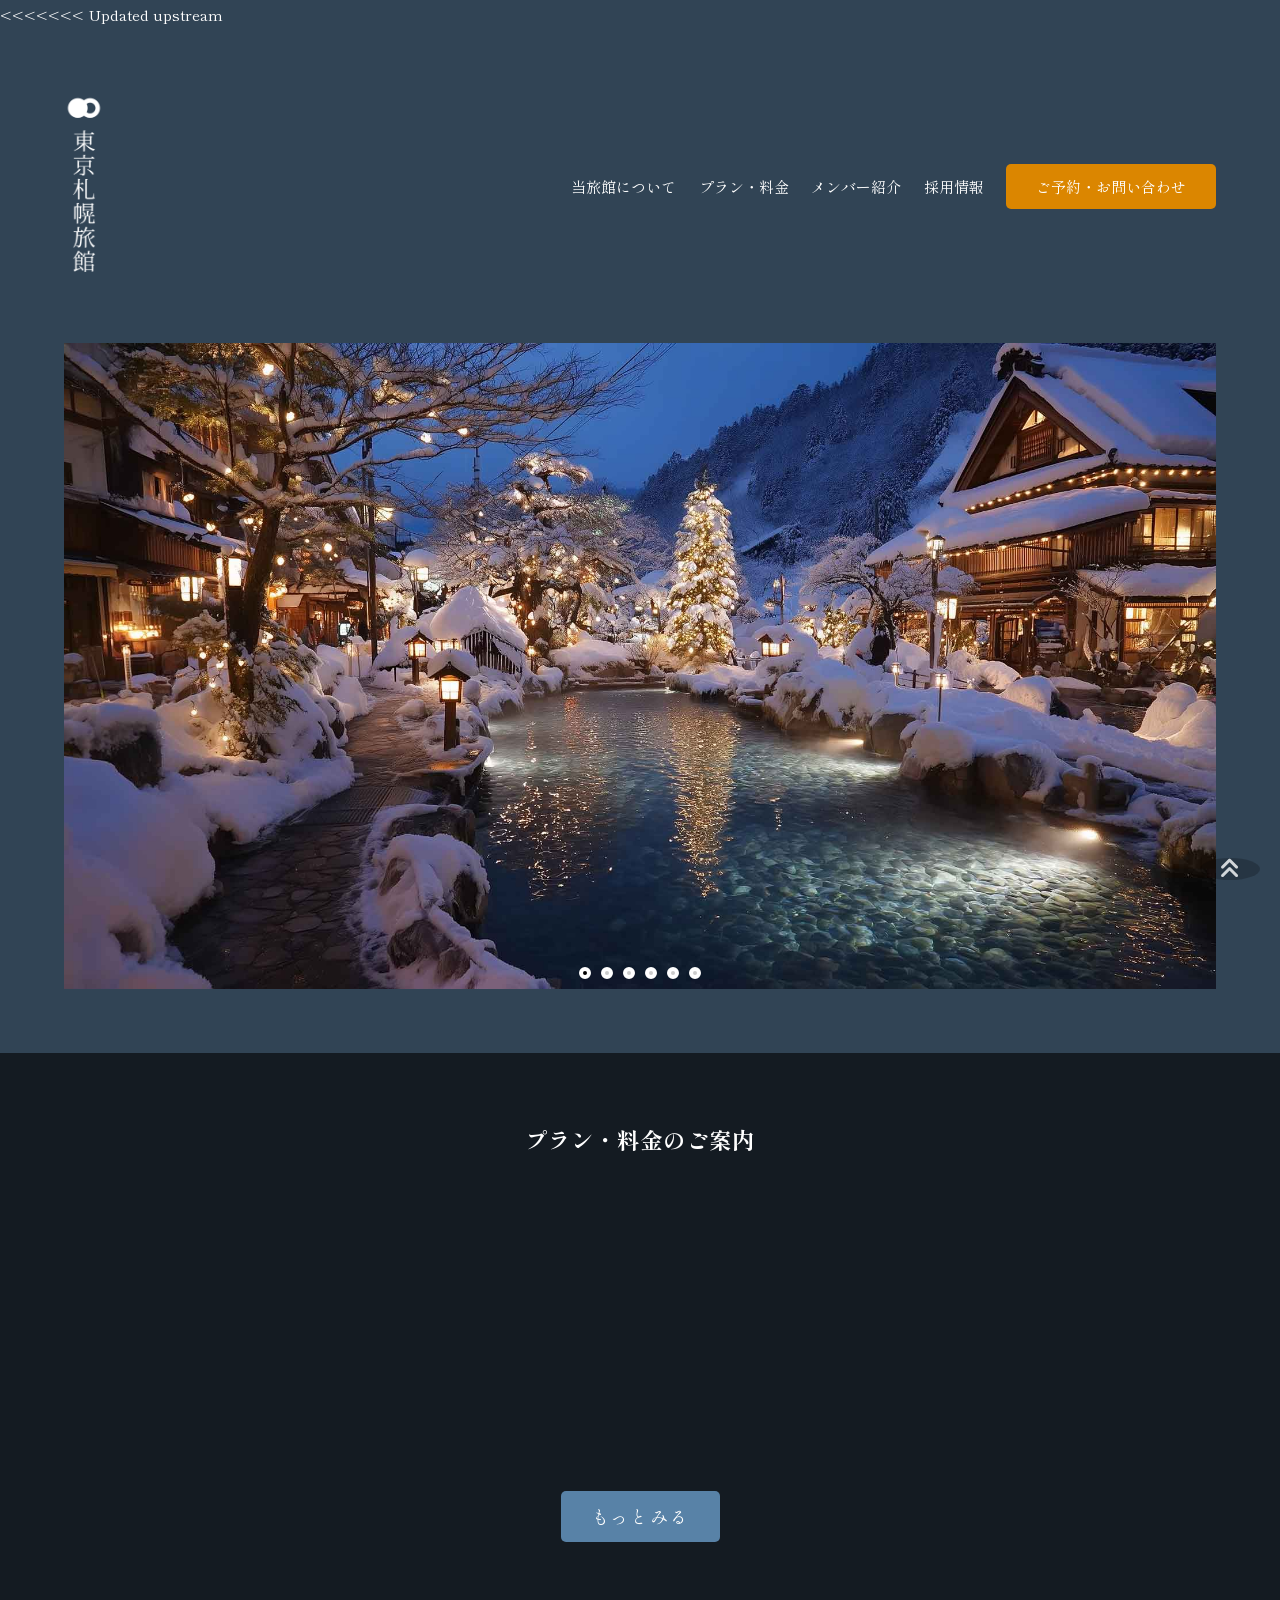
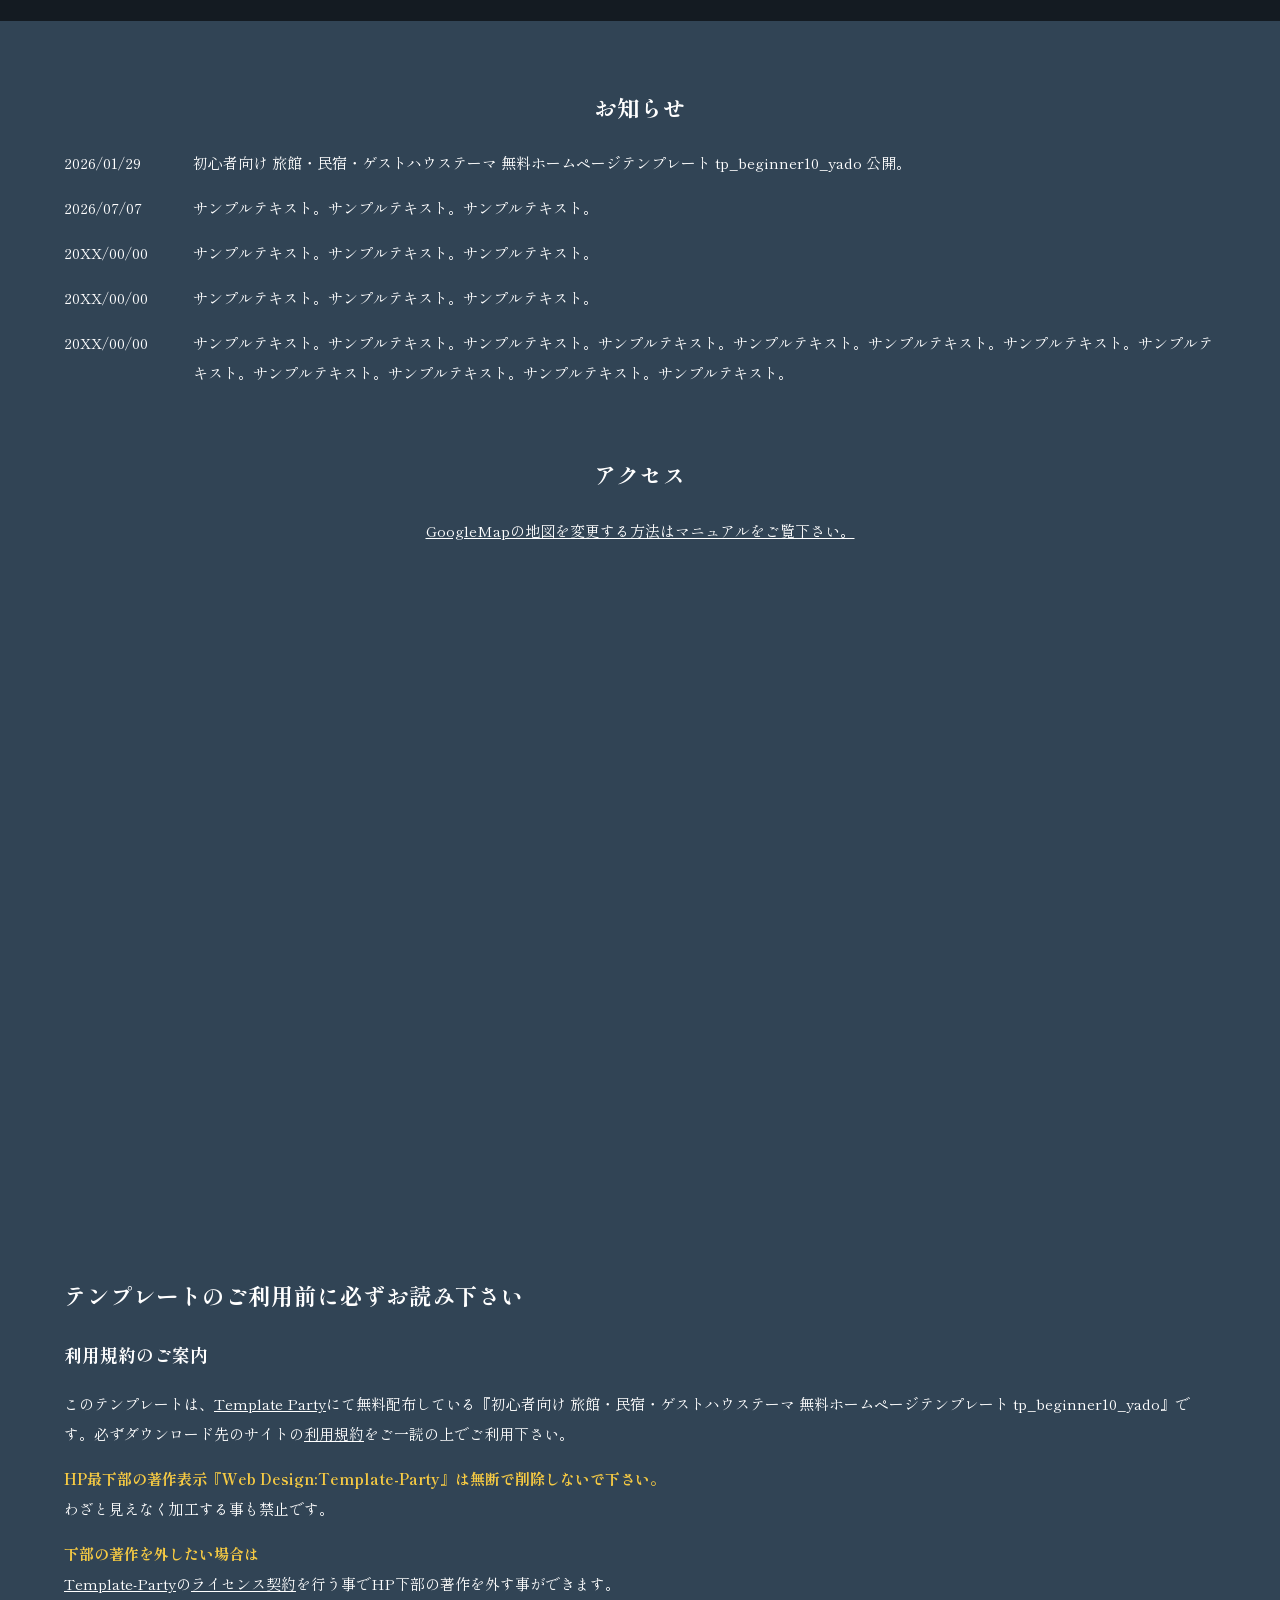
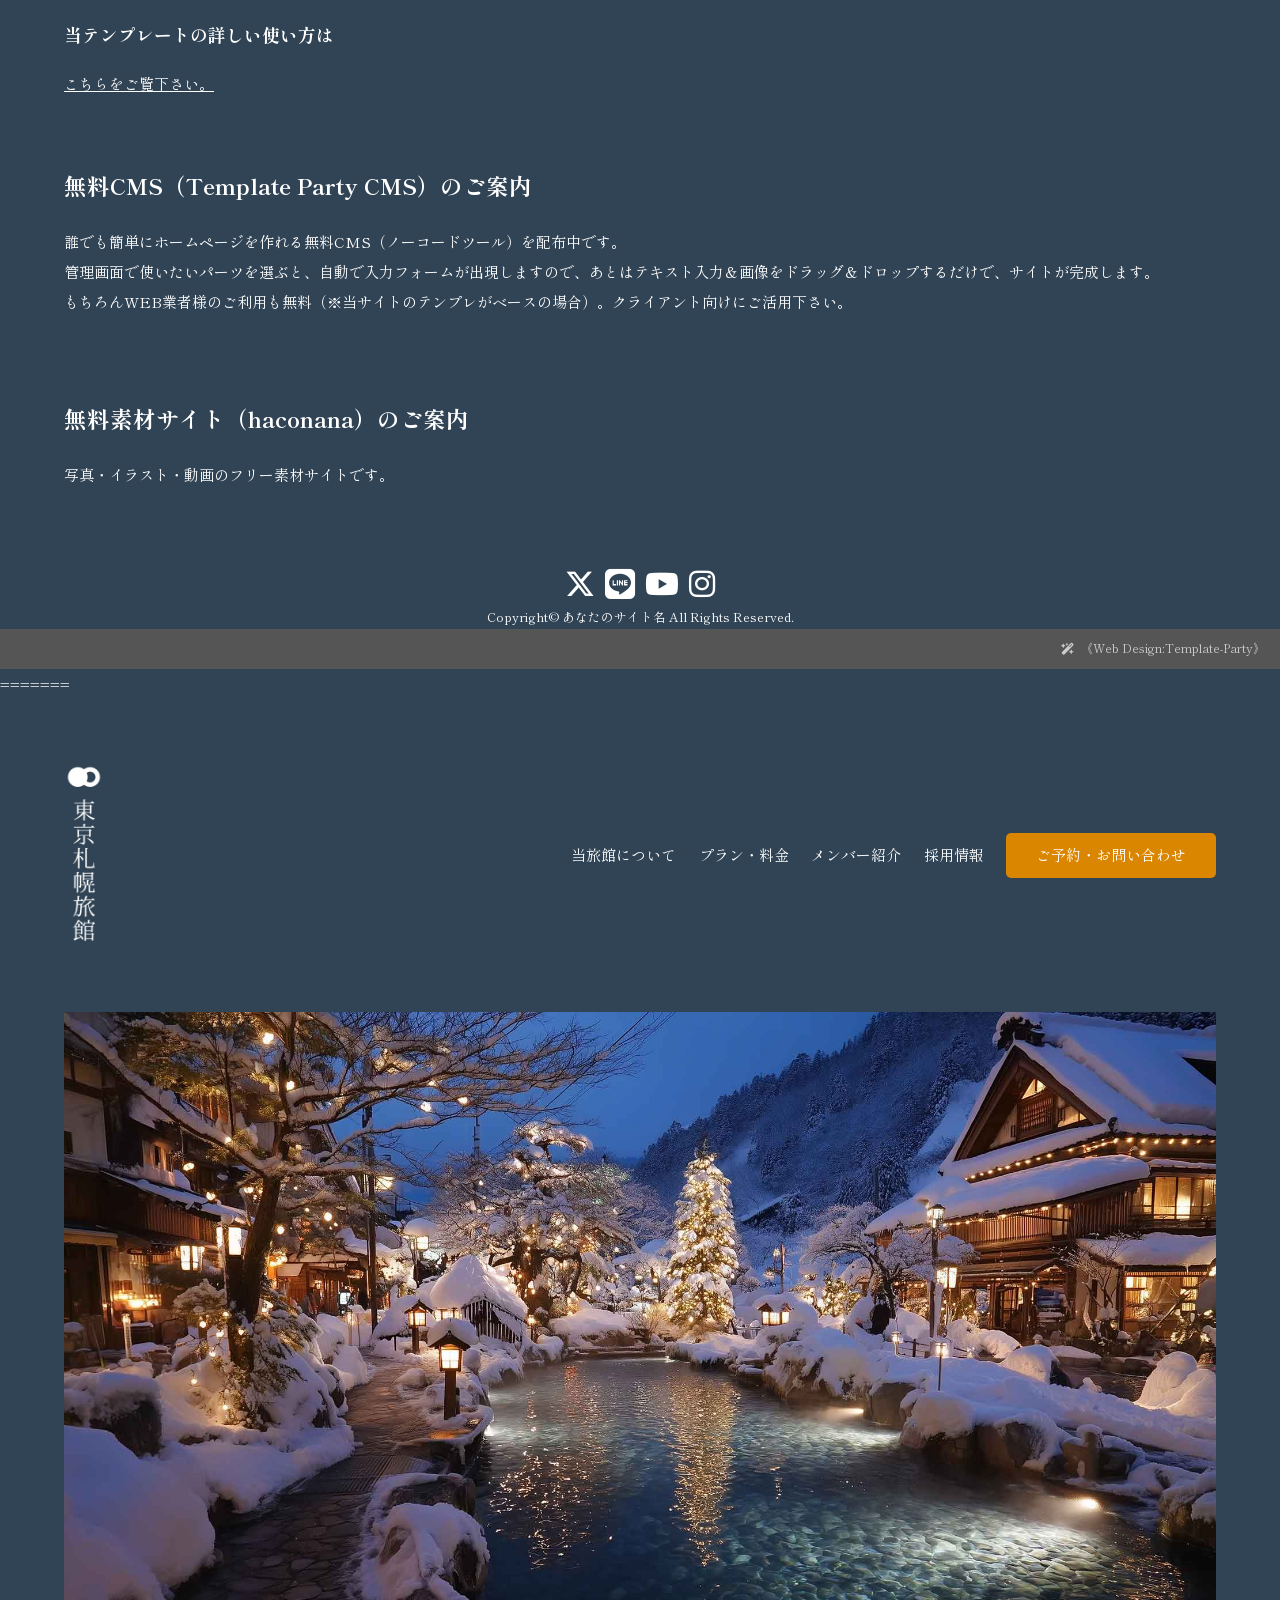
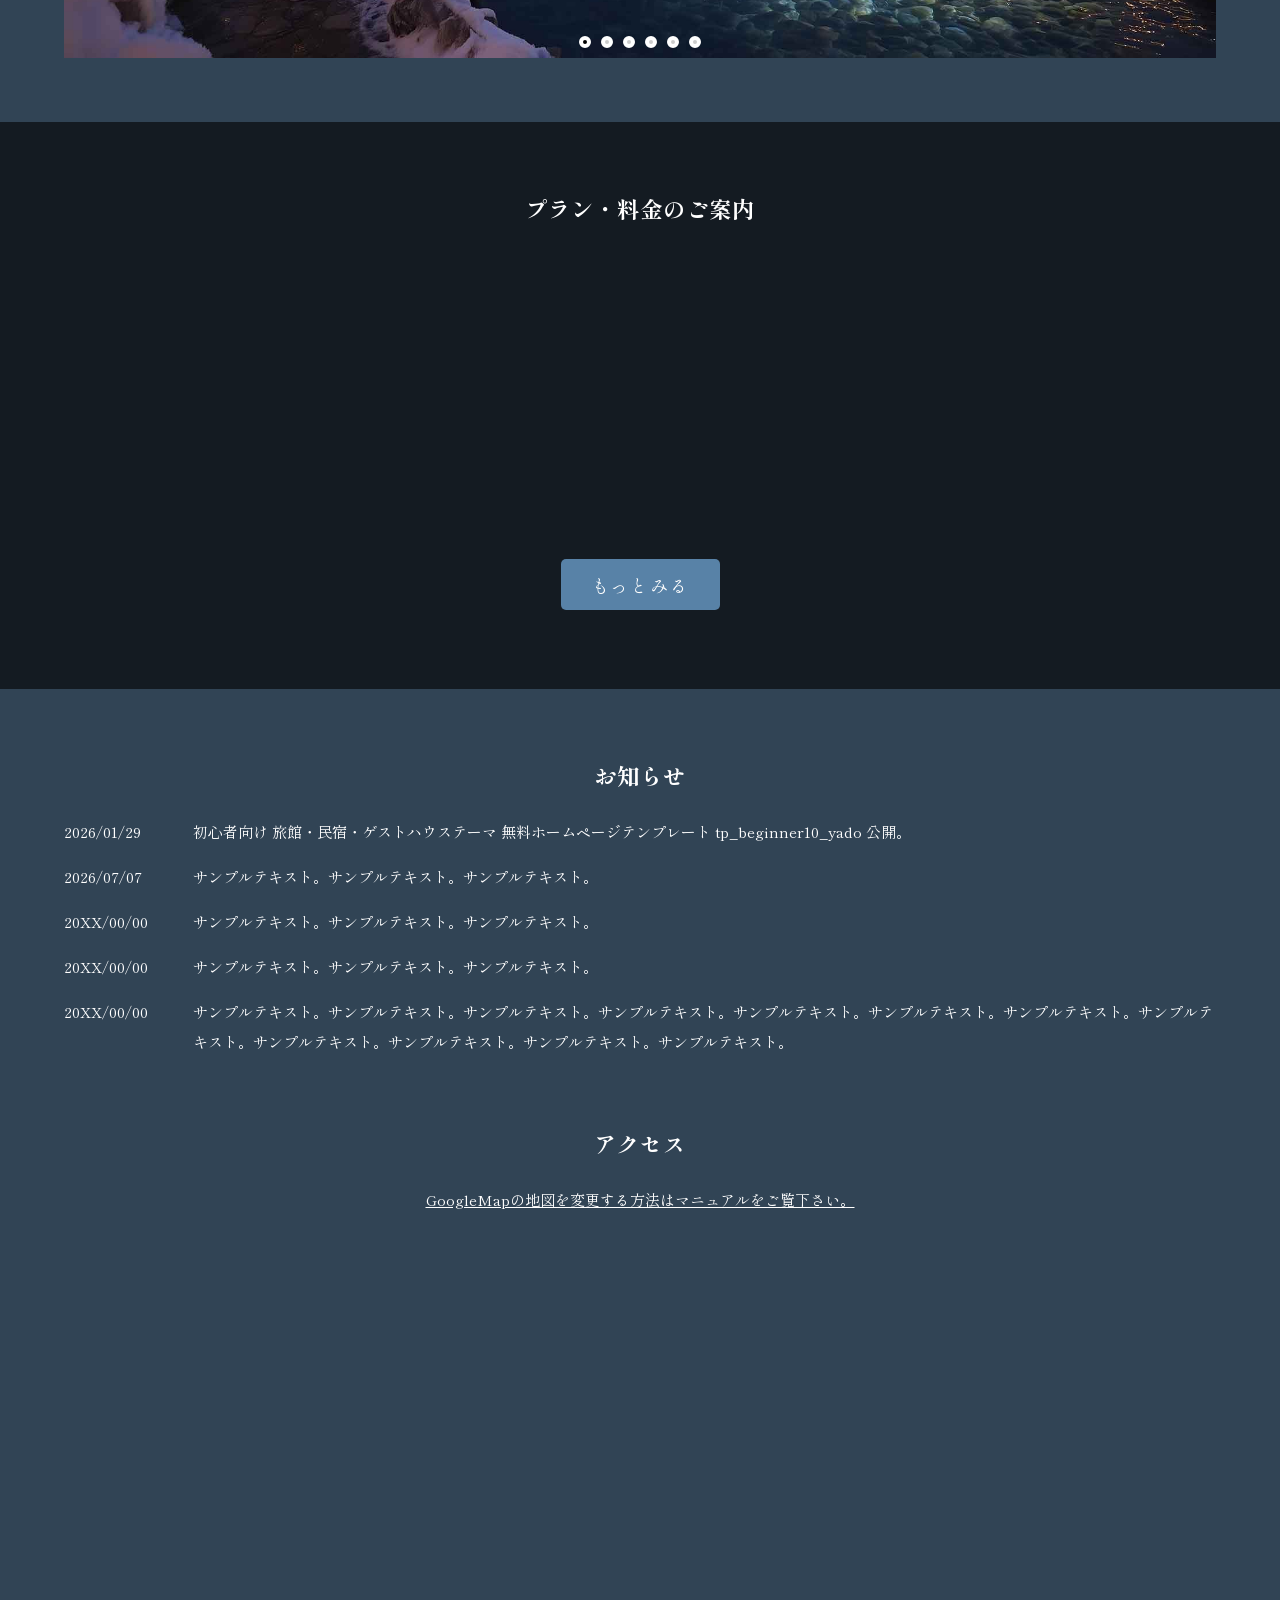
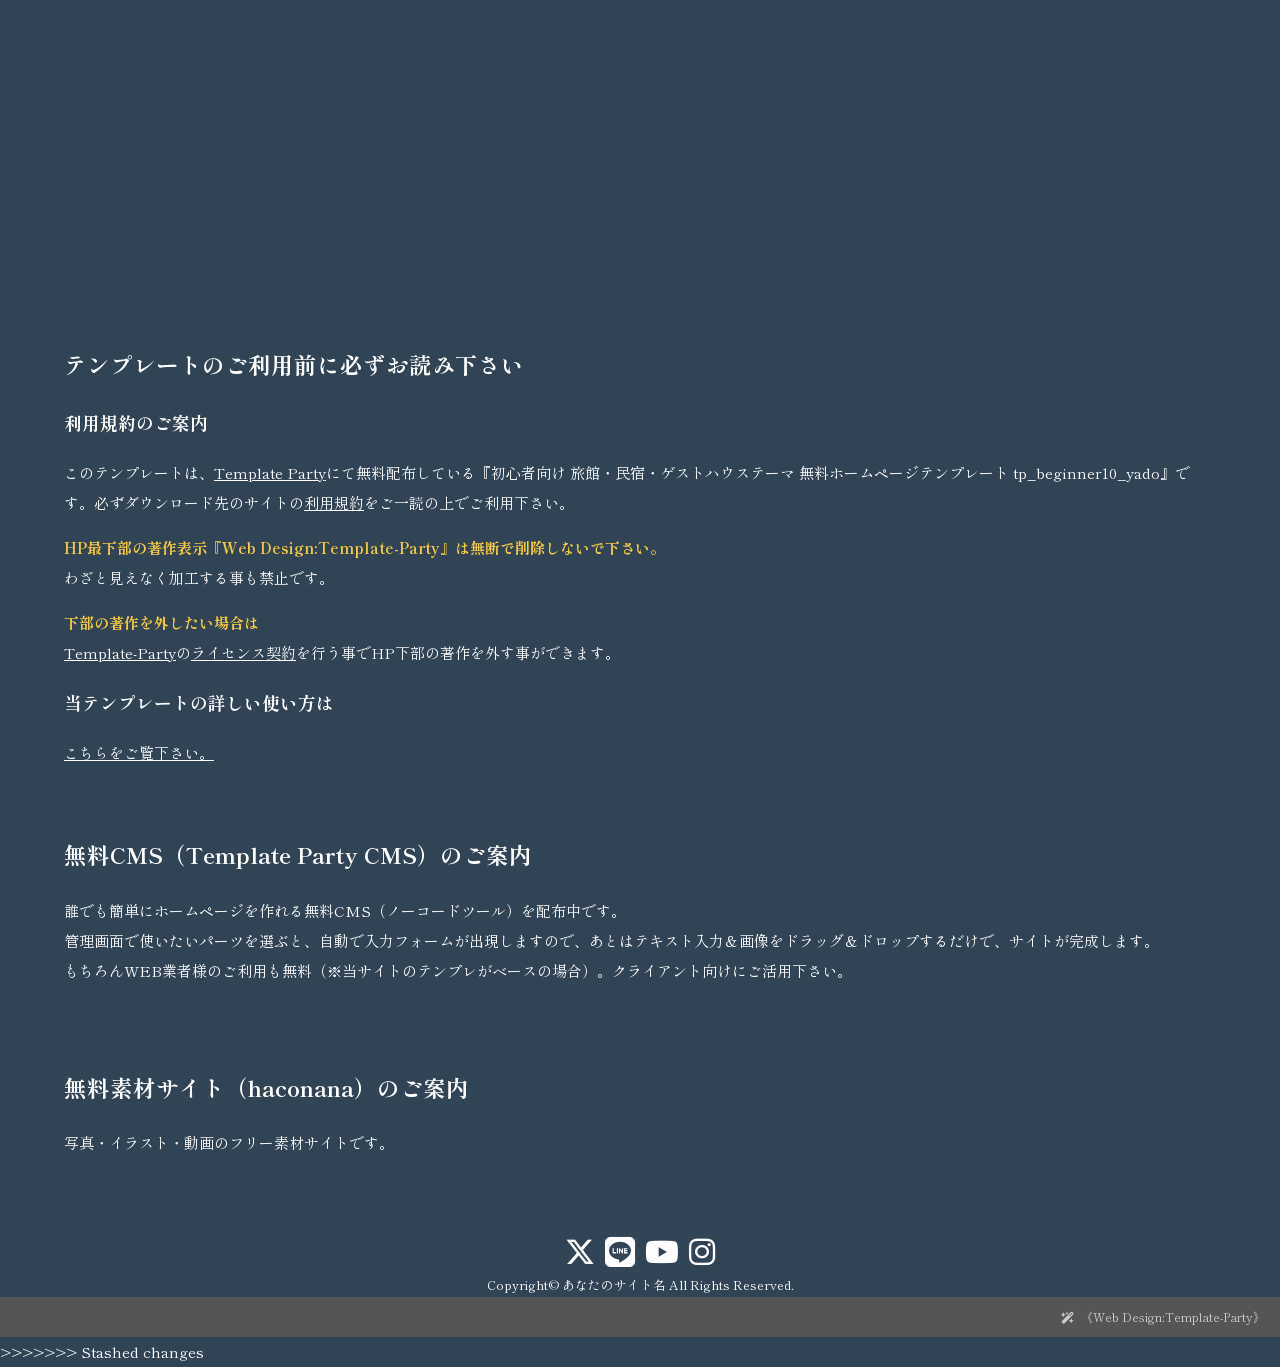
==== commit 2b2e877e: "Update index.html" ====
--- a/index.html
+++ b/index.html
@@ -1,198 +1,4 @@
 <<<<<<< Updated upstream
-<!DOCTYPE html>
-<html lang="ja">
-<head>
-<meta charset="UTF-8">
-<title>Kaien向け 旅館・民宿・ゲストハウステーマ 無料ホームページテンプレート tp_beginner10_yado</title>
-<meta name="viewport" content="width=device-width, initial-scale=1">
-<meta name="description" content="ここにサイト説明を入れます">
-<link rel="stylesheet" href="css/style.css">
-</head>
-
-<body class="home">
-
-<div id="container">
-
-<header>
-<h1 id="logo"><a href="index.html"><img src="images/logo.png" alt="あなたのサイト名"></a></h1>
-	<!--開閉メニュー-->
-	<div id="menubar">
-	<nav>
-	<ul>
-	<li><a href="company.html">当旅館について</a></li>
-	<li><a href="service.html">プラン・料金</a></li>
-	<li><a href="staff.html">メンバー紹介</a></li>
-	<li><a href="recruit.html">採用情報</a></li>
-	<li class="btn"><a href="contact.html">ご予約・お問い合わせ</a></li>
-	</ul>
-	</nav>
-	</div>
-</header>
-
-<aside class="slide">
-
-<div class="slide img1">
-<img src="images/1.jpg" alt="">
-</div>
-
-<div class="slide img2">
-<img src="images/2.jpg" alt="">
-</div>
-
-<div class="slide img3">
-<img src="images/3.jpg" alt="">
-</div>
-
-<div class="slide-indicators"></div>
-
-</aside>
-
-<main>
-
-<div class="bg1">
-
-<section>
-
-<h2 class="c">プラン・料金のご案内</h2>
-
-<div class="list-grid">
-
-<div class="list up">
-<figure><img src="images/M1.mp4" alt=""></figure>
-<div class="text">
-<h4>プラン・料金名</h4>
-<p>説明があればここに書きます。サンプルテキスト。説明があればここに書きます。サンプルテキスト。</p>
-</div>
-</div>
-
-<div class="list up">
-<figure><img src="images/2.jpg" alt=""></figure>
-<div class="text">
-<h4>プラン・料金名</h4>
-<p>説明があればここに書きます。サンプルテキスト。説明があればここに書きます。サンプルテキスト。</p>
-</div>
-</div>
-
-<div class="list up">
-<figure><img src="images/3.jpg" alt=""></figure>
-<div class="text">
-<h4>プラン・料金名</h4>
-<p>説明があればここに書きます。サンプルテキスト。説明があればここに書きます。サンプルテキスト。</p>
-</div>
-</div>
-
-</div>
-<!--/.list-grid-->
-
-<p class="btn"><a href="service.html">もっとみる</a></p>
-
-</section>
-
-</div>
-<!--/.bg1-->
-
-<section>
-
-<h2 class="c">お知らせ</h2>
-
-<dl class="new">
-<dt>2026/01/29</dt>
-<dd>初心者向け 旅館・民宿・ゲストハウステーマ 無料ホームページテンプレート tp_beginner10_yado 公開。</dd>
-<dt>2026/07/07</dt>
-<dd>サンプルテキスト。サンプルテキスト。サンプルテキスト。</dd>
-<dt>20XX/00/00</dt>
-<dd>サンプルテキスト。サンプルテキスト。サンプルテキスト。</dd>
-<dt>20XX/00/00</dt>
-<dd>サンプルテキスト。サンプルテキスト。サンプルテキスト。</dd>
-<dt>20XX/00/00</dt>
-<dd>サンプルテキスト。サンプルテキスト。サンプルテキスト。サンプルテキスト。サンプルテキスト。サンプルテキスト。サンプルテキスト。サンプルテキスト。サンプルテキスト。サンプルテキスト。サンプルテキスト。サンプルテキスト。</dd>
-</dl>
-
-</section>
-
-<section>
-
-<h2 class="c">アクセス</h2>
-<p class="c"><a href="https://template-party.com/file/pickup_googlemap.html">GoogleMapの地図を変更する方法はマニュアルをご覧下さい。</a></p>
-<div class="iframe-box1">
-<iframe src="https://www.google.com/maps/embed?pb=!1m18!1m12!1m3!1d3241.0448418561778!2d139.74267721573196!3d35.675897837870934!2m3!1f0!2f0!3f0!3m2!1i1024!2i768!4f13.1!3m3!1m2!1s0x60188b89b2e1c8b1%3A0x59a123e3d5ac5ab6!2z44CSMTAwLTAwMTQg5p2x5Lqs6YO95Y2D5Luj55Sw5Yy65rC455Sw55S677yR5LiB55uu77yX4oiS77yR!5e0!3m2!1sja!2sjp!4v1545036128899" frameborder="0" style="border:0" allowfullscreen></iframe>
-</div>
-
-</section>
-
-<section>
-
-<h2>テンプレートのご利用前に必ずお読み下さい</h2>
-
-<h3>利用規約のご案内</h3>
-<p>このテンプレートは、<a href="https://template-party.com/">Template Party</a>にて無料配布している『初心者向け 旅館・民宿・ゲストハウステーマ 無料ホームページテンプレート tp_beginner10_yado』です。必ずダウンロード先のサイトの<a href="https://template-party.com/read.html">利用規約</a>をご一読の上でご利用下さい。</p>
-<p><strong class="color-check">HP最下部の著作表示『Web Design:Template-Party』は無断で削除しないで下さい。</strong><br>
-わざと見えなく加工する事も禁止です。</p>
-<p><strong class="color-check">下部の著作を外したい場合は</strong><br>
-<a href="https://template-party.com/">Template-Party</a>の<a href="https://template-party.com/member.html">ライセンス契約</a>を行う事でHP下部の著作を外す事ができます。</p>
-
-<h3>当テンプレートの詳しい使い方は</h3>
-<p><a href="_manual.html">こちらをご覧下さい。</a></p>
-
-</section>
-
-<section>
-
-<h2>無料CMS（Template Party CMS）のご案内</h2>
-<p>誰でも簡単にホームページを作れる無料CMS（ノーコードツール）を配布中です。<br>
-管理画面で使いたいパーツを選ぶと、自動で入力フォームが出現しますので、あとはテキスト入力＆画像をドラッグ＆ドロップするだけで、サイトが完成します。<br>
-もちろんWEB業者様のご利用も無料（※当サイトのテンプレがベースの場合）。クライアント向けにご活用下さい。</p>
-<p><a href="https://template-party-cms.com/" target="_blank"><img src="https://template-party.com/images/banner/tpcms_page.jpg" alt=""></a></p>
-
-</section>
-
-<section>
-
-<h2>無料素材サイト（haconana）のご案内</h2>
-<p>写真・イラスト・動画のフリー素材サイトです。</p>
-<p><a href="https://haconana.com/" target="_blank"><img src="https://template-party.com/images/banner/haconana_banner2.jpg" alt=""></a></p>
-
-</section>
-
-</main>
-
-<footer>
-<ul class="icons">
-<li><a href="#"><i class="fa-brands fa-x-twitter"></i></a></li>
-<li><a href="#"><i class="fab fa-line"></i></a></li>
-<li><a href="#"><i class="fab fa-youtube"></i></a></li>
-<li><a href="#"><i class="fab fa-instagram"></i></a></li>
-</ul>
-<small>Copyright© あなたのサイト名 All Rights Reserved.</small>
-</footer>
-
-<!--以下の行はテンプレートの著作。削除しないで下さい。-->
-<span class="pr"><a href="https://template-party.com/" target="_blank">《Web Design:Template-Party》</a></span>
-
-</div>
-<!--/#container-->
-
-<!--ページの上部へ戻るボタン-->
-<div class="pagetop"><a href="#"><i class="fas fa-angle-double-up"></i></a></div>
-
-<!--開閉ボタン（ハンバーガーアイコン）-->
-<div id="menubar_hdr">
-<span></span><span></span><span></span>
-</div>
-
-<!--jQueryの読み込み-->
-<script src="https://ajax.googleapis.com/ajax/libs/jquery/3.6.0/jquery.min.js"></script>
-
-<!--パララックス（inview）-->
-<script src="https://cdnjs.cloudflare.com/ajax/libs/protonet-jquery.inview/1.1.2/jquery.inview.min.js"></script>
-<script src="js/jquery.inview_set.js"></script>
-
-<!--このテンプレート専用のスクリプト-->
-<script src="js/main.js"></script>
-
-</body>
-</html>
-=======
 <!DOCTYPE html>
 <html lang="ja">
 <head>
@@ -252,7 +58,11 @@
 <div class="list-grid">
 
 <div class="list up">
-<figure><img src="images/M1.mp4" alt=""></figure>
+<figure>
+    <video src="images/M1.mp4" controls width="100%">
+        お使いのブラウザは動画の再生に対応していません。
+    </video>
+</figure>
 <div class="text">
 <h4>プラン・料金名</h4>
 <p>説明があればここに書きます。サンプルテキスト。説明があればここに書きます。サンプルテキスト。</p>
@@ -386,4 +196,198 @@
 
 </body>
 </html>
+=======
+<!DOCTYPE html>
+<html lang="ja">
+<head>
+<meta charset="UTF-8">
+<title>Kaien向け 旅館・民宿・ゲストハウステーマ 無料ホームページテンプレート tp_beginner10_yado</title>
+<meta name="viewport" content="width=device-width, initial-scale=1">
+<meta name="description" content="ここにサイト説明を入れます">
+<link rel="stylesheet" href="css/style.css">
+</head>
+
+<body class="home">
+
+<div id="container">
+
+<header>
+<h1 id="logo"><a href="index.html"><img src="images/logo.png" alt="あなたのサイト名"></a></h1>
+	<!--開閉メニュー-->
+	<div id="menubar">
+	<nav>
+	<ul>
+	<li><a href="company.html">当旅館について</a></li>
+	<li><a href="service.html">プラン・料金</a></li>
+	<li><a href="staff.html">メンバー紹介</a></li>
+	<li><a href="recruit.html">採用情報</a></li>
+	<li class="btn"><a href="contact.html">ご予約・お問い合わせ</a></li>
+	</ul>
+	</nav>
+	</div>
+</header>
+
+<aside class="slide">
+
+<div class="slide img1">
+<img src="images/1.jpg" alt="">
+</div>
+
+<div class="slide img2">
+<img src="images/2.jpg" alt="">
+</div>
+
+<div class="slide img3">
+<img src="images/3.jpg" alt="">
+</div>
+
+<div class="slide-indicators"></div>
+
+</aside>
+
+<main>
+
+<div class="bg1">
+
+<section>
+
+<h2 class="c">プラン・料金のご案内</h2>
+
+<div class="list-grid">
+
+<div class="list up">
+<figure><img src="images/M1.mp4" alt=""></figure>
+<div class="text">
+<h4>プラン・料金名</h4>
+<p>説明があればここに書きます。サンプルテキスト。説明があればここに書きます。サンプルテキスト。</p>
+</div>
+</div>
+
+<div class="list up">
+<figure><img src="images/2.jpg" alt=""></figure>
+<div class="text">
+<h4>プラン・料金名</h4>
+<p>説明があればここに書きます。サンプルテキスト。説明があればここに書きます。サンプルテキスト。</p>
+</div>
+</div>
+
+<div class="list up">
+<figure><img src="images/3.jpg" alt=""></figure>
+<div class="text">
+<h4>プラン・料金名</h4>
+<p>説明があればここに書きます。サンプルテキスト。説明があればここに書きます。サンプルテキスト。</p>
+</div>
+</div>
+
+</div>
+<!--/.list-grid-->
+
+<p class="btn"><a href="service.html">もっとみる</a></p>
+
+</section>
+
+</div>
+<!--/.bg1-->
+
+<section>
+
+<h2 class="c">お知らせ</h2>
+
+<dl class="new">
+<dt>2026/01/29</dt>
+<dd>初心者向け 旅館・民宿・ゲストハウステーマ 無料ホームページテンプレート tp_beginner10_yado 公開。</dd>
+<dt>2026/07/07</dt>
+<dd>サンプルテキスト。サンプルテキスト。サンプルテキスト。</dd>
+<dt>20XX/00/00</dt>
+<dd>サンプルテキスト。サンプルテキスト。サンプルテキスト。</dd>
+<dt>20XX/00/00</dt>
+<dd>サンプルテキスト。サンプルテキスト。サンプルテキスト。</dd>
+<dt>20XX/00/00</dt>
+<dd>サンプルテキスト。サンプルテキスト。サンプルテキスト。サンプルテキスト。サンプルテキスト。サンプルテキスト。サンプルテキスト。サンプルテキスト。サンプルテキスト。サンプルテキスト。サンプルテキスト。サンプルテキスト。</dd>
+</dl>
+
+</section>
+
+<section>
+
+<h2 class="c">アクセス</h2>
+<p class="c"><a href="https://template-party.com/file/pickup_googlemap.html">GoogleMapの地図を変更する方法はマニュアルをご覧下さい。</a></p>
+<div class="iframe-box1">
+<iframe src="https://www.google.com/maps/embed?pb=!1m18!1m12!1m3!1d3241.0448418561778!2d139.74267721573196!3d35.675897837870934!2m3!1f0!2f0!3f0!3m2!1i1024!2i768!4f13.1!3m3!1m2!1s0x60188b89b2e1c8b1%3A0x59a123e3d5ac5ab6!2z44CSMTAwLTAwMTQg5p2x5Lqs6YO95Y2D5Luj55Sw5Yy65rC455Sw55S677yR5LiB55uu77yX4oiS77yR!5e0!3m2!1sja!2sjp!4v1545036128899" frameborder="0" style="border:0" allowfullscreen></iframe>
+</div>
+
+</section>
+
+<section>
+
+<h2>テンプレートのご利用前に必ずお読み下さい</h2>
+
+<h3>利用規約のご案内</h3>
+<p>このテンプレートは、<a href="https://template-party.com/">Template Party</a>にて無料配布している『初心者向け 旅館・民宿・ゲストハウステーマ 無料ホームページテンプレート tp_beginner10_yado』です。必ずダウンロード先のサイトの<a href="https://template-party.com/read.html">利用規約</a>をご一読の上でご利用下さい。</p>
+<p><strong class="color-check">HP最下部の著作表示『Web Design:Template-Party』は無断で削除しないで下さい。</strong><br>
+わざと見えなく加工する事も禁止です。</p>
+<p><strong class="color-check">下部の著作を外したい場合は</strong><br>
+<a href="https://template-party.com/">Template-Party</a>の<a href="https://template-party.com/member.html">ライセンス契約</a>を行う事でHP下部の著作を外す事ができます。</p>
+
+<h3>当テンプレートの詳しい使い方は</h3>
+<p><a href="_manual.html">こちらをご覧下さい。</a></p>
+
+</section>
+
+<section>
+
+<h2>無料CMS（Template Party CMS）のご案内</h2>
+<p>誰でも簡単にホームページを作れる無料CMS（ノーコードツール）を配布中です。<br>
+管理画面で使いたいパーツを選ぶと、自動で入力フォームが出現しますので、あとはテキスト入力＆画像をドラッグ＆ドロップするだけで、サイトが完成します。<br>
+もちろんWEB業者様のご利用も無料（※当サイトのテンプレがベースの場合）。クライアント向けにご活用下さい。</p>
+<p><a href="https://template-party-cms.com/" target="_blank"><img src="https://template-party.com/images/banner/tpcms_page.jpg" alt=""></a></p>
+
+</section>
+
+<section>
+
+<h2>無料素材サイト（haconana）のご案内</h2>
+<p>写真・イラスト・動画のフリー素材サイトです。</p>
+<p><a href="https://haconana.com/" target="_blank"><img src="https://template-party.com/images/banner/haconana_banner2.jpg" alt=""></a></p>
+
+</section>
+
+</main>
+
+<footer>
+<ul class="icons">
+<li><a href="#"><i class="fa-brands fa-x-twitter"></i></a></li>
+<li><a href="#"><i class="fab fa-line"></i></a></li>
+<li><a href="#"><i class="fab fa-youtube"></i></a></li>
+<li><a href="#"><i class="fab fa-instagram"></i></a></li>
+</ul>
+<small>Copyright© あなたのサイト名 All Rights Reserved.</small>
+</footer>
+
+<!--以下の行はテンプレートの著作。削除しないで下さい。-->
+<span class="pr"><a href="https://template-party.com/" target="_blank">《Web Design:Template-Party》</a></span>
+
+</div>
+<!--/#container-->
+
+<!--ページの上部へ戻るボタン-->
+<div class="pagetop"><a href="#"><i class="fas fa-angle-double-up"></i></a></div>
+
+<!--開閉ボタン（ハンバーガーアイコン）-->
+<div id="menubar_hdr">
+<span></span><span></span><span></span>
+</div>
+
+<!--jQueryの読み込み-->
+<script src="https://ajax.googleapis.com/ajax/libs/jquery/3.6.0/jquery.min.js"></script>
+
+<!--パララックス（inview）-->
+<script src="https://cdnjs.cloudflare.com/ajax/libs/protonet-jquery.inview/1.1.2/jquery.inview.min.js"></script>
+<script src="js/jquery.inview_set.js"></script>
+
+<!--このテンプレート専用のスクリプト-->
+<script src="js/main.js"></script>
+
+</body>
+</html>
 >>>>>>> Stashed changes
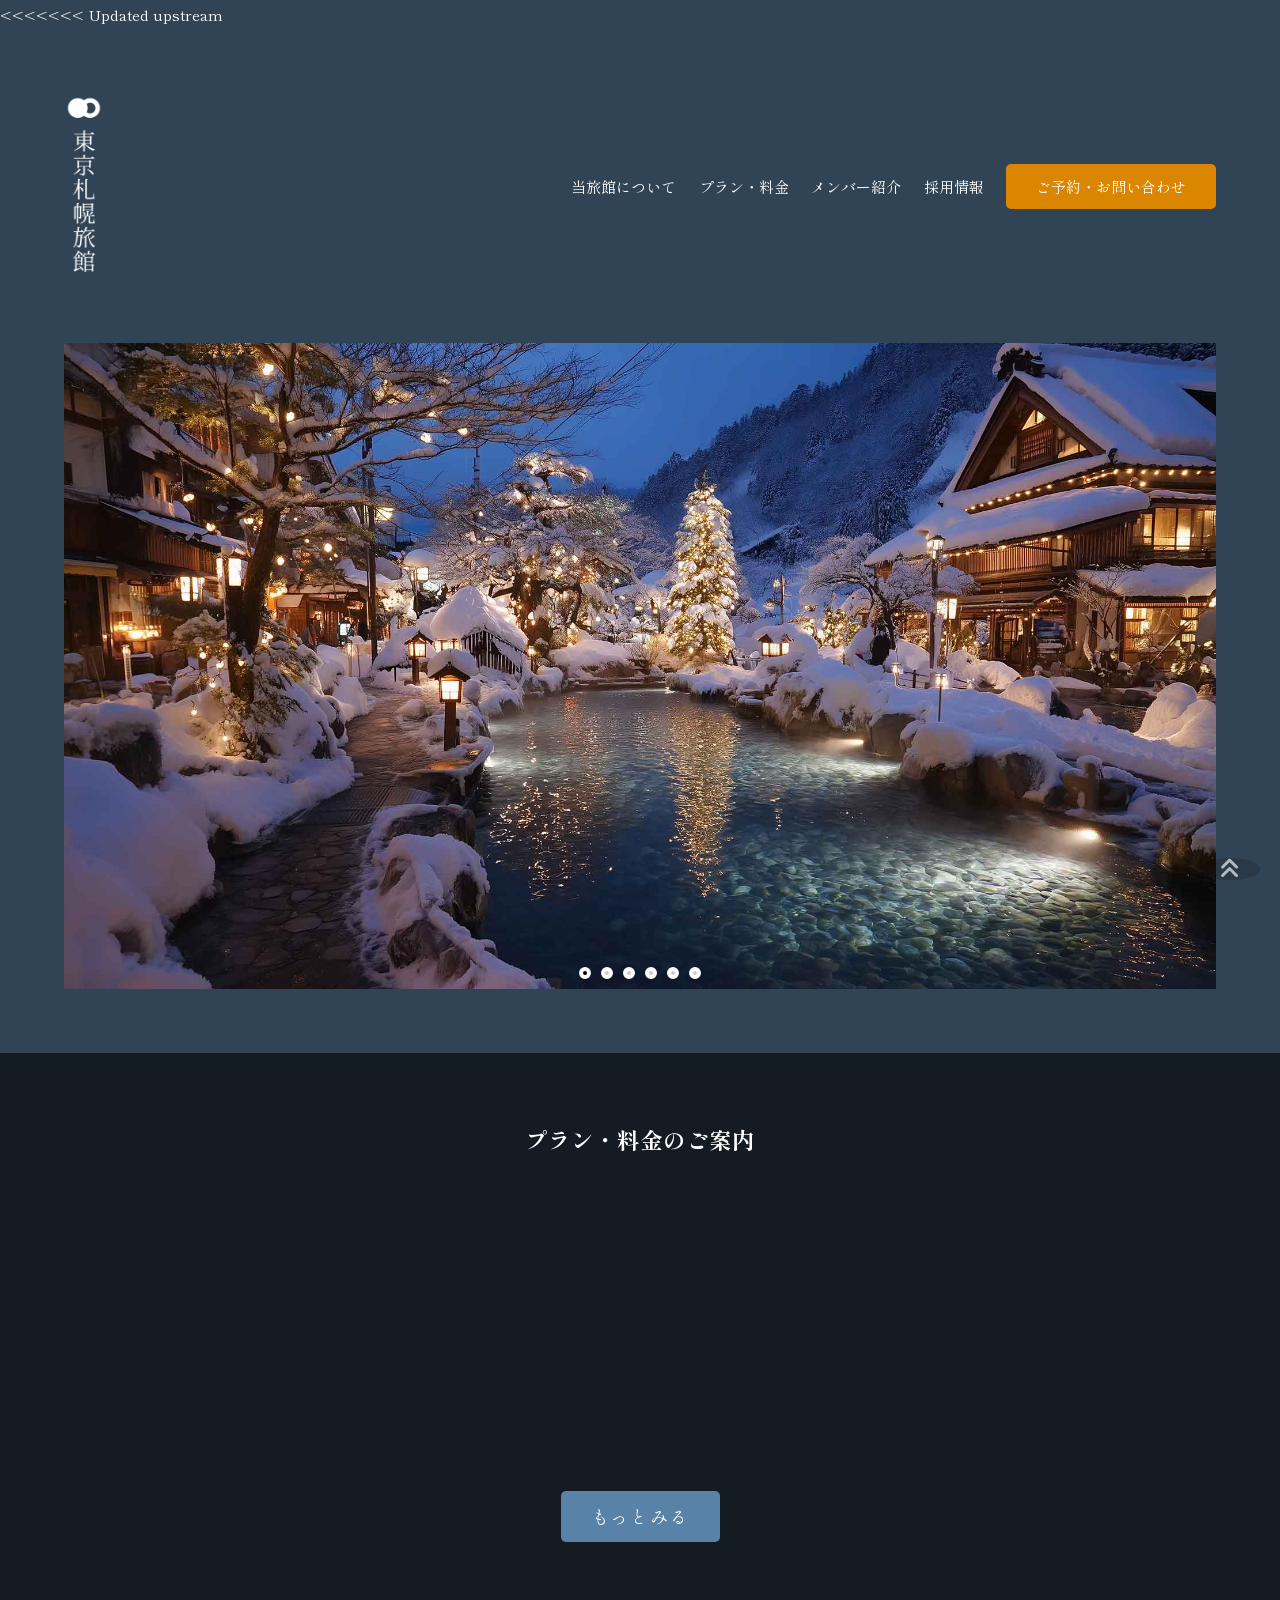
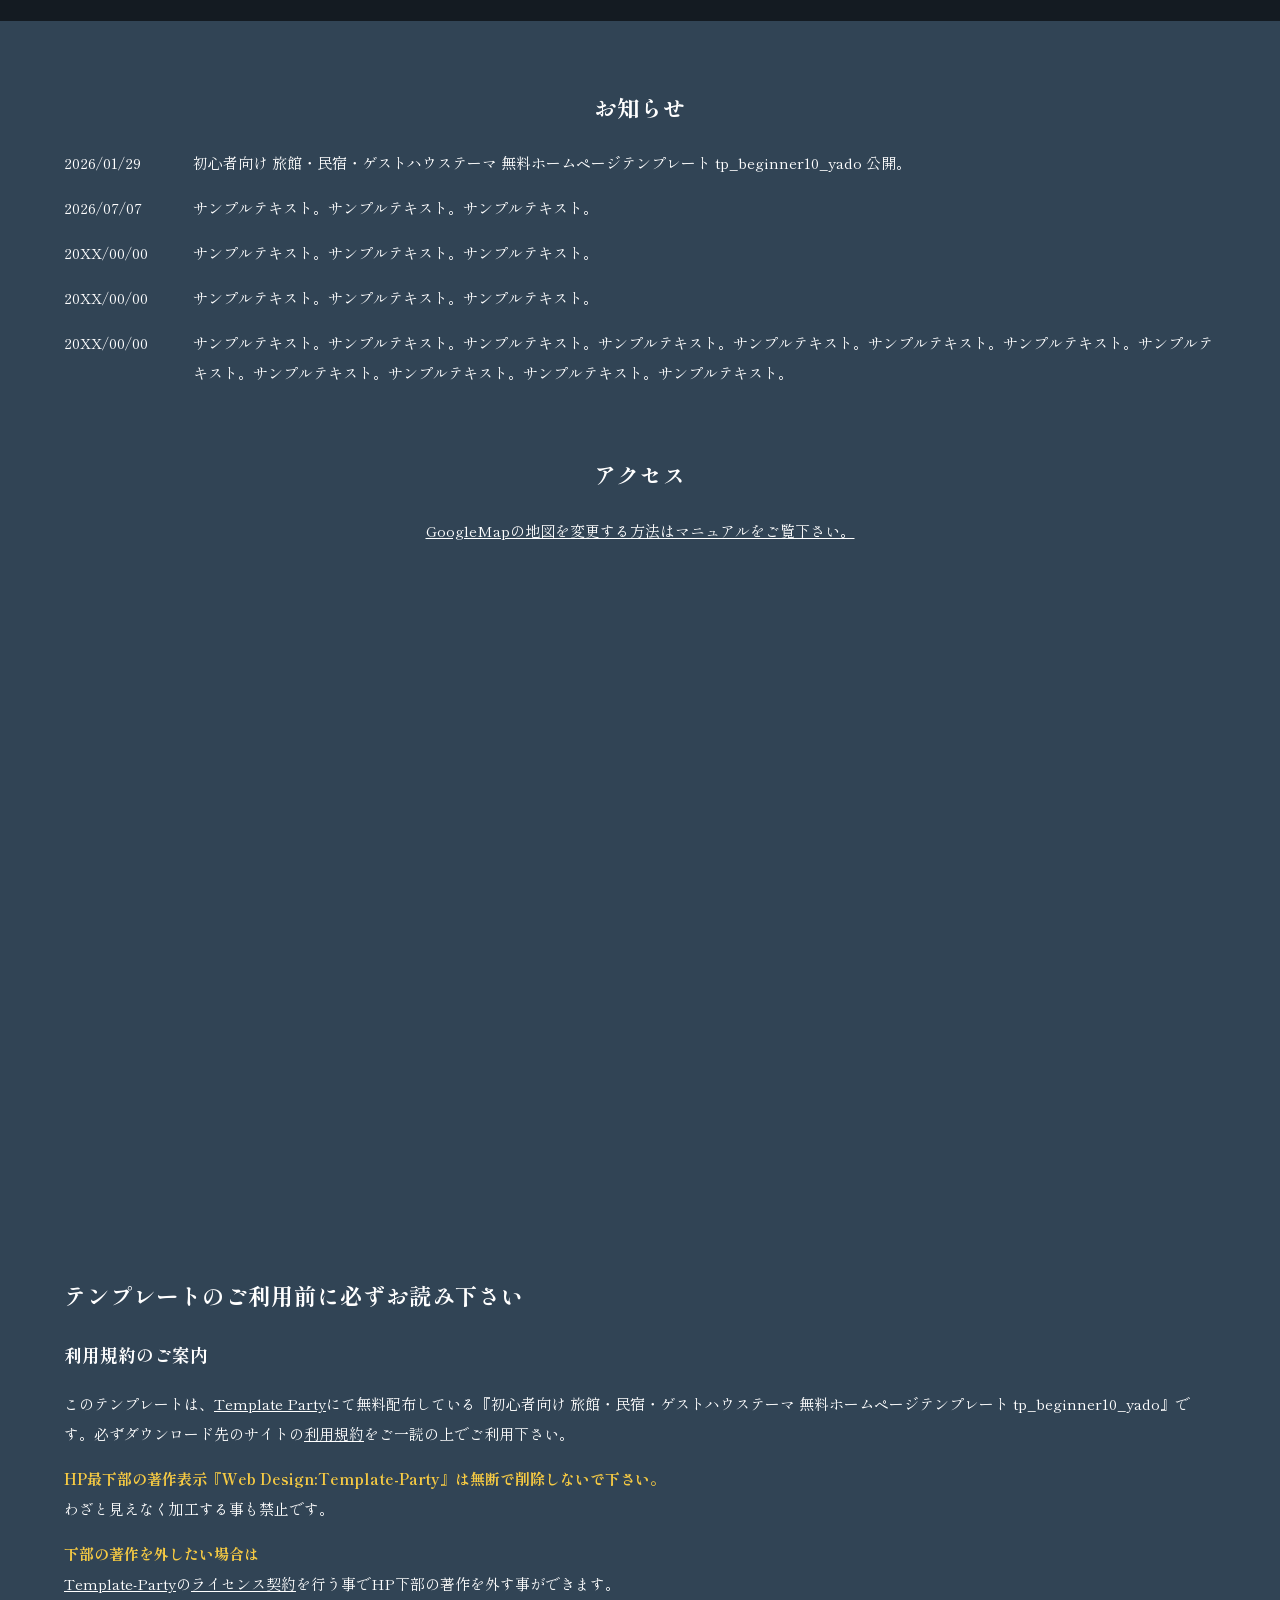
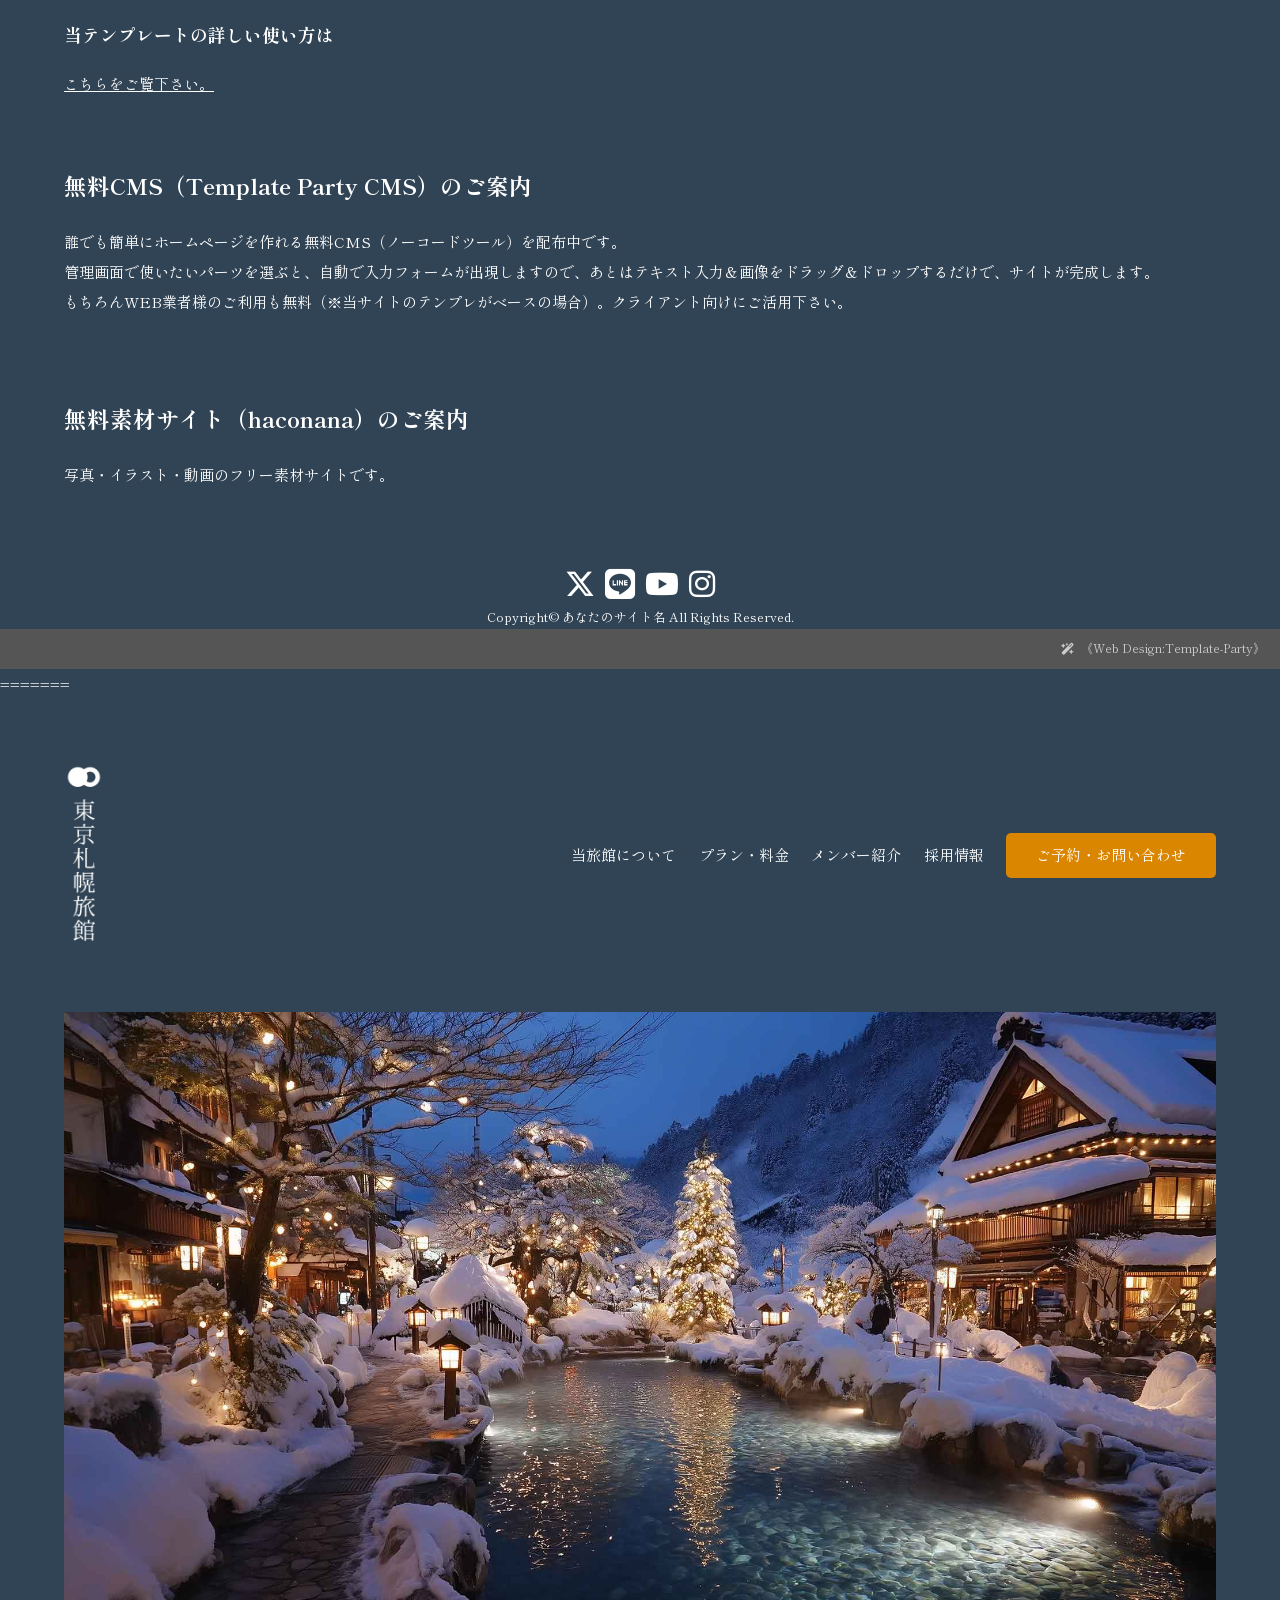
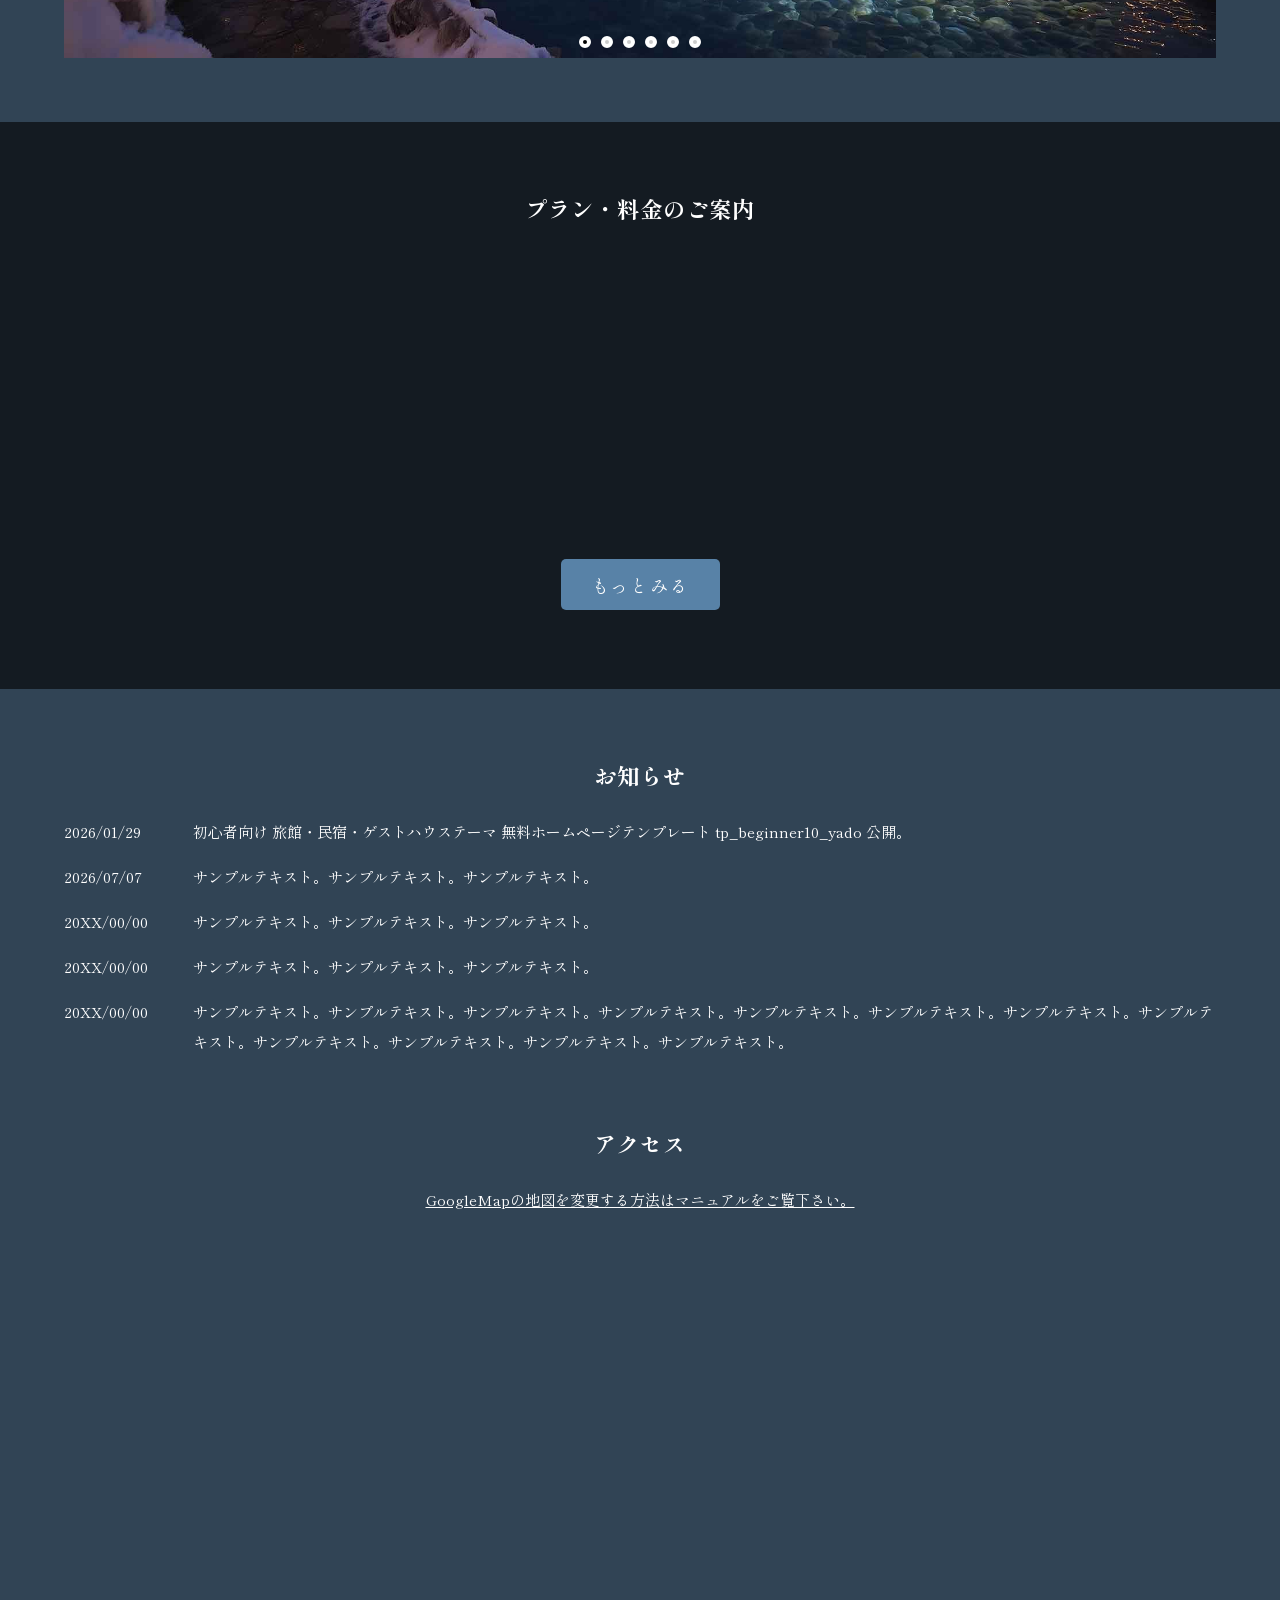
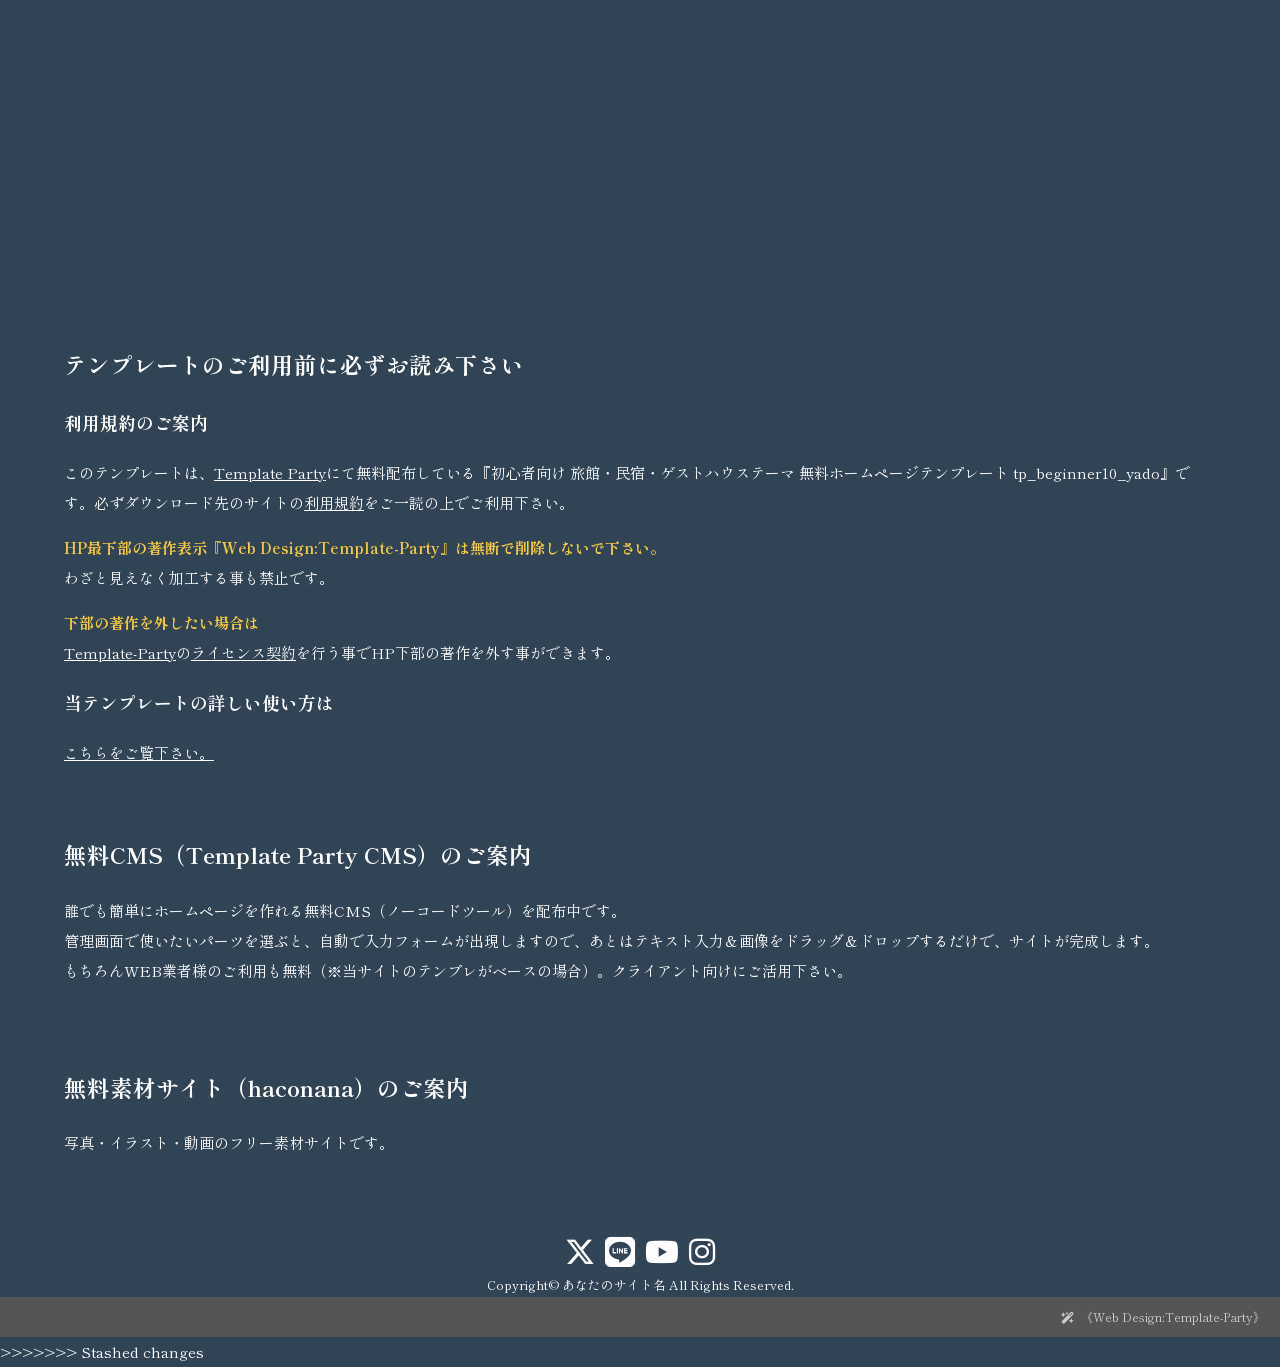
==== commit 2bdc358a: "Update index.html" ====
--- a/index.html
+++ b/index.html
@@ -58,11 +58,11 @@
 <div class="list-grid">
 
 <div class="list up">
+
 <figure>
-    <video src="images/M1.mp4" controls width="100%">
-        お使いのブラウザは動画の再生に対応していません。
-    </video>
+    <video src="images/M1.mp4" controls style="max-width: 100%; height: auto;"></video>
 </figure>
+
 <div class="text">
 <h4>プラン・料金名</h4>
 <p>説明があればここに書きます。サンプルテキスト。説明があればここに書きます。サンプルテキスト。</p>
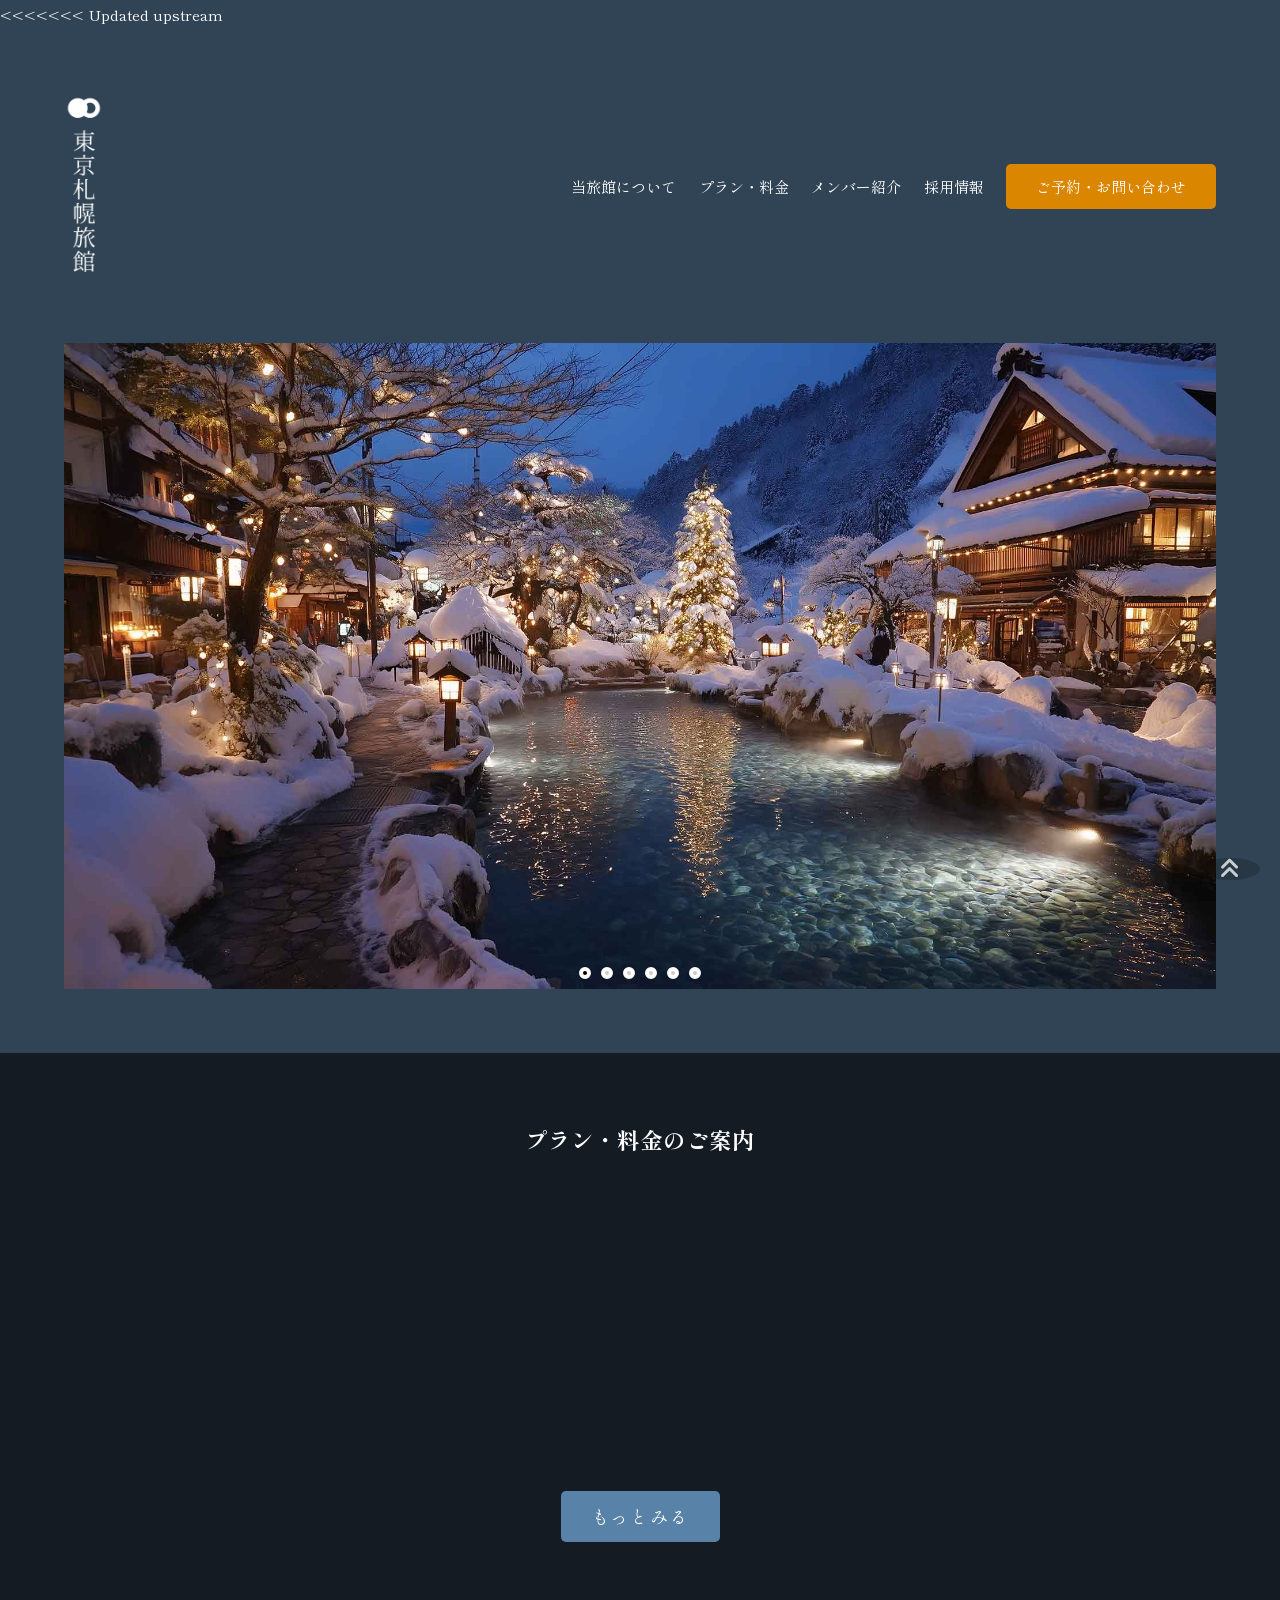
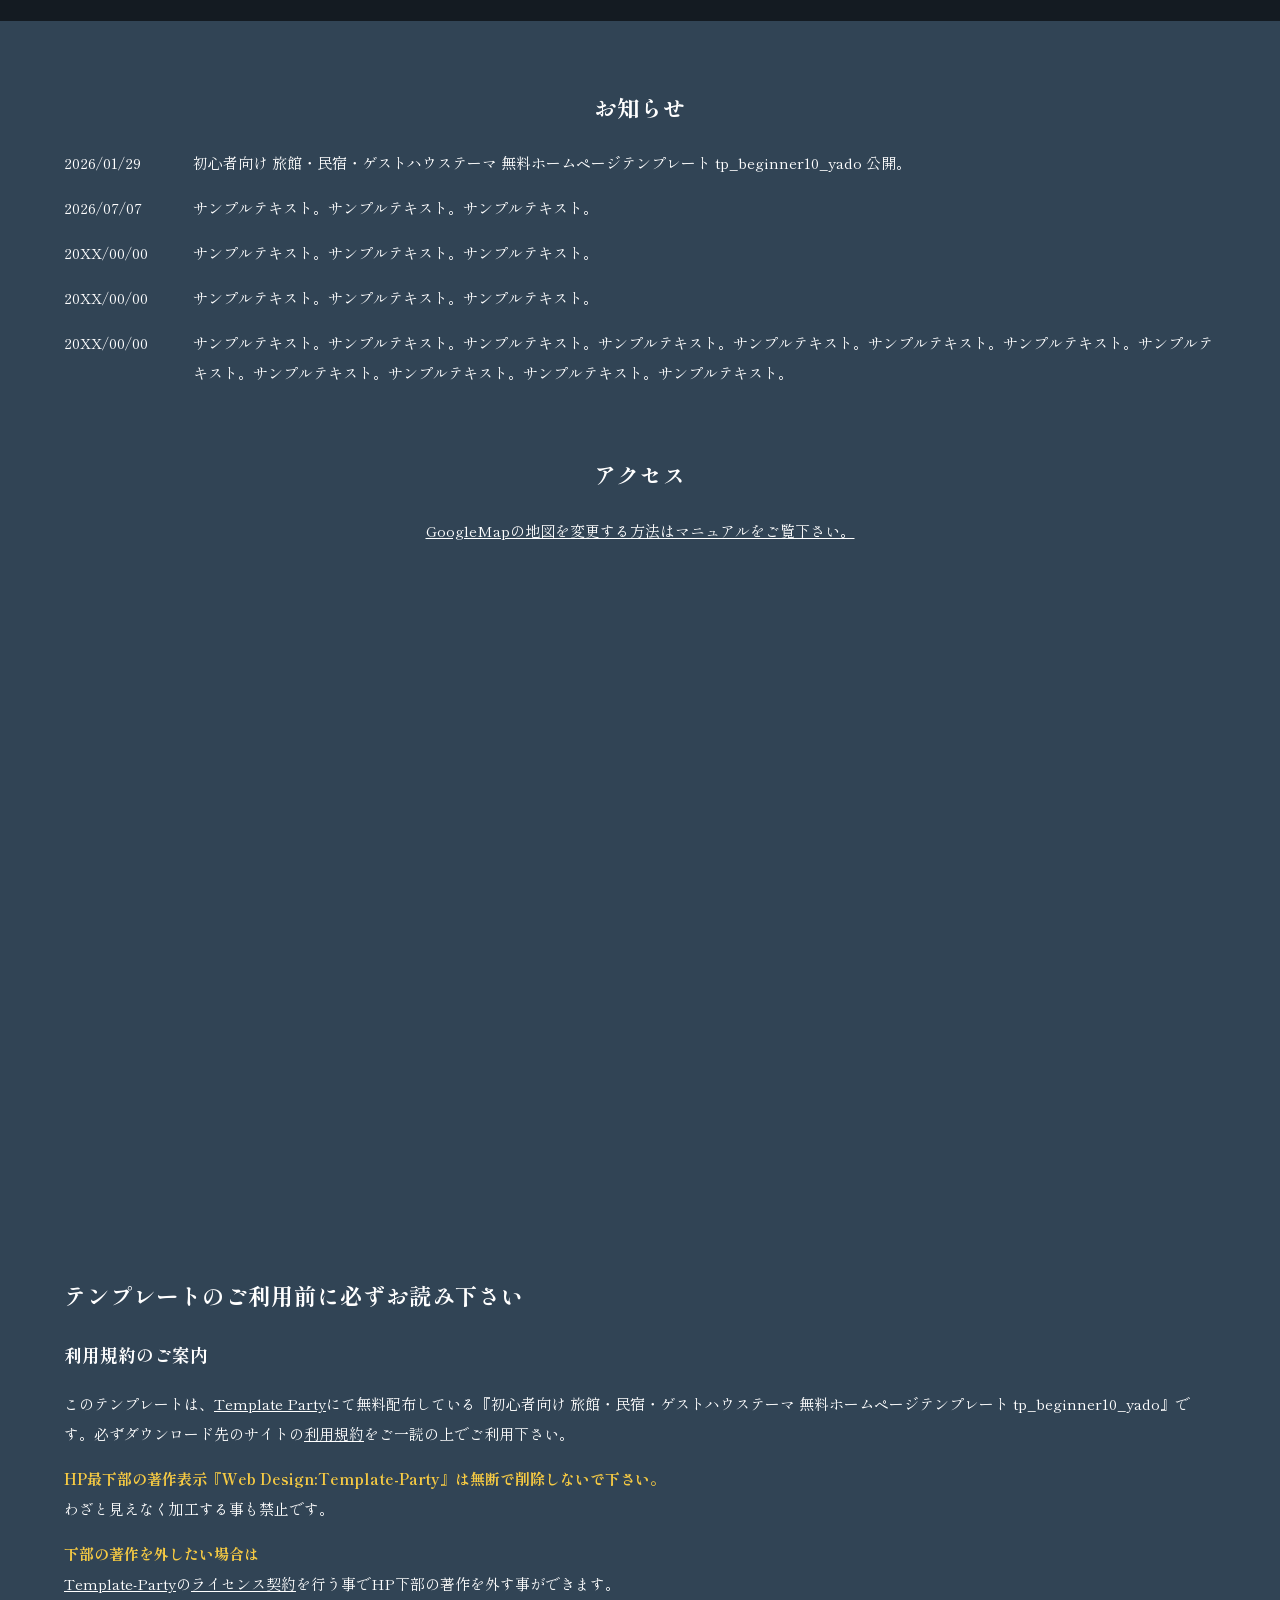
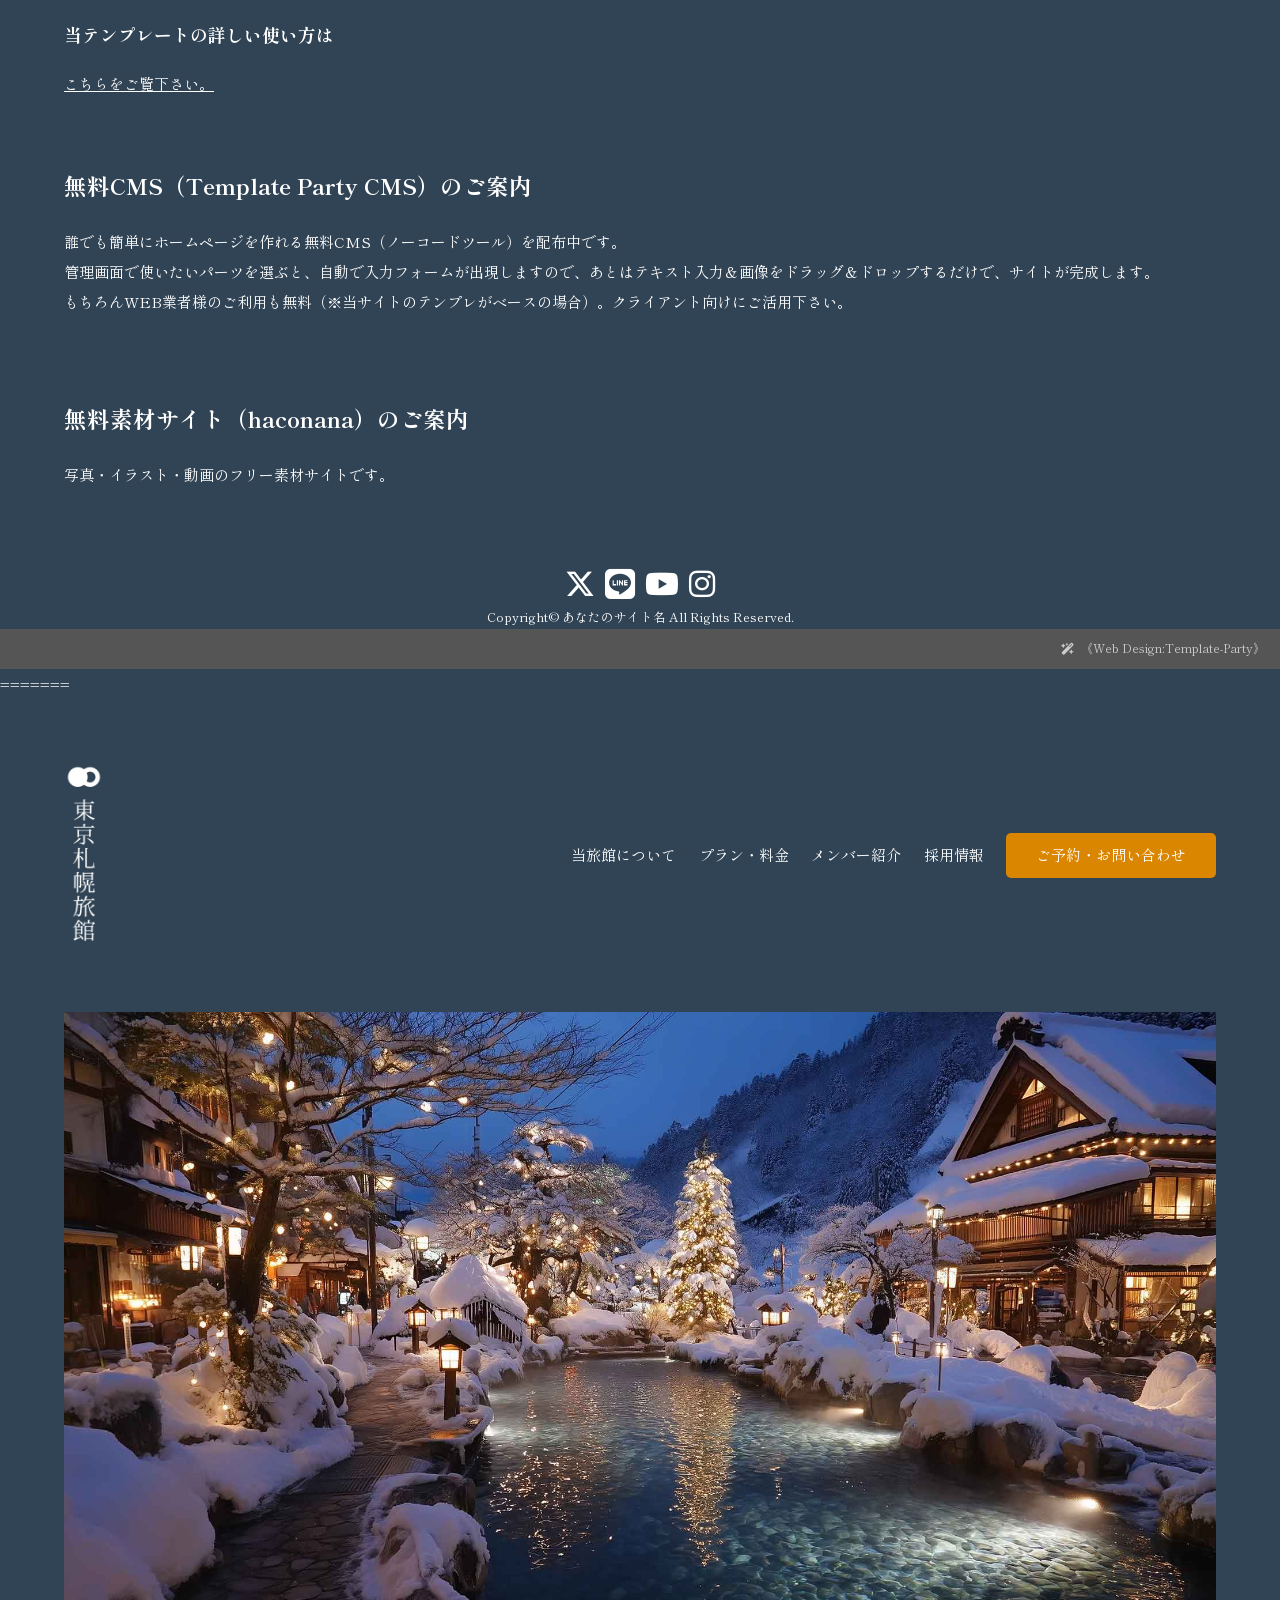
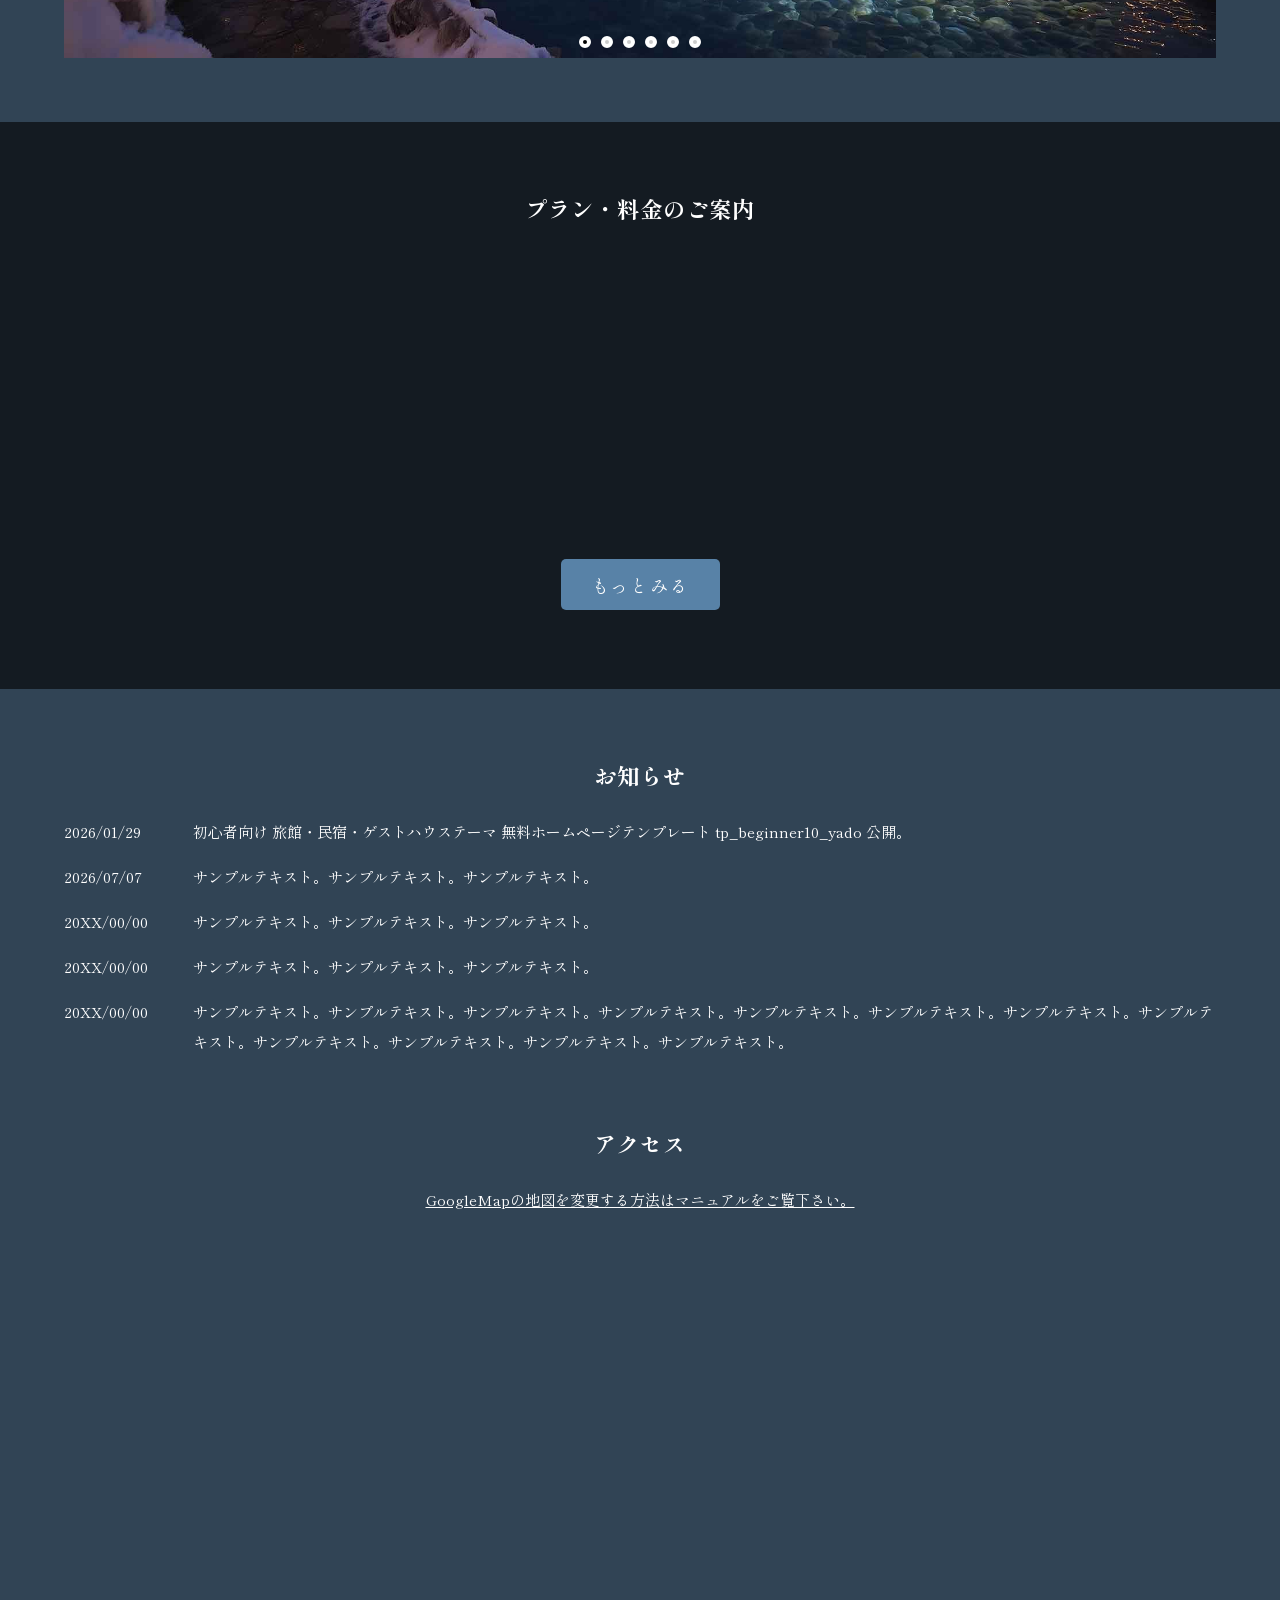
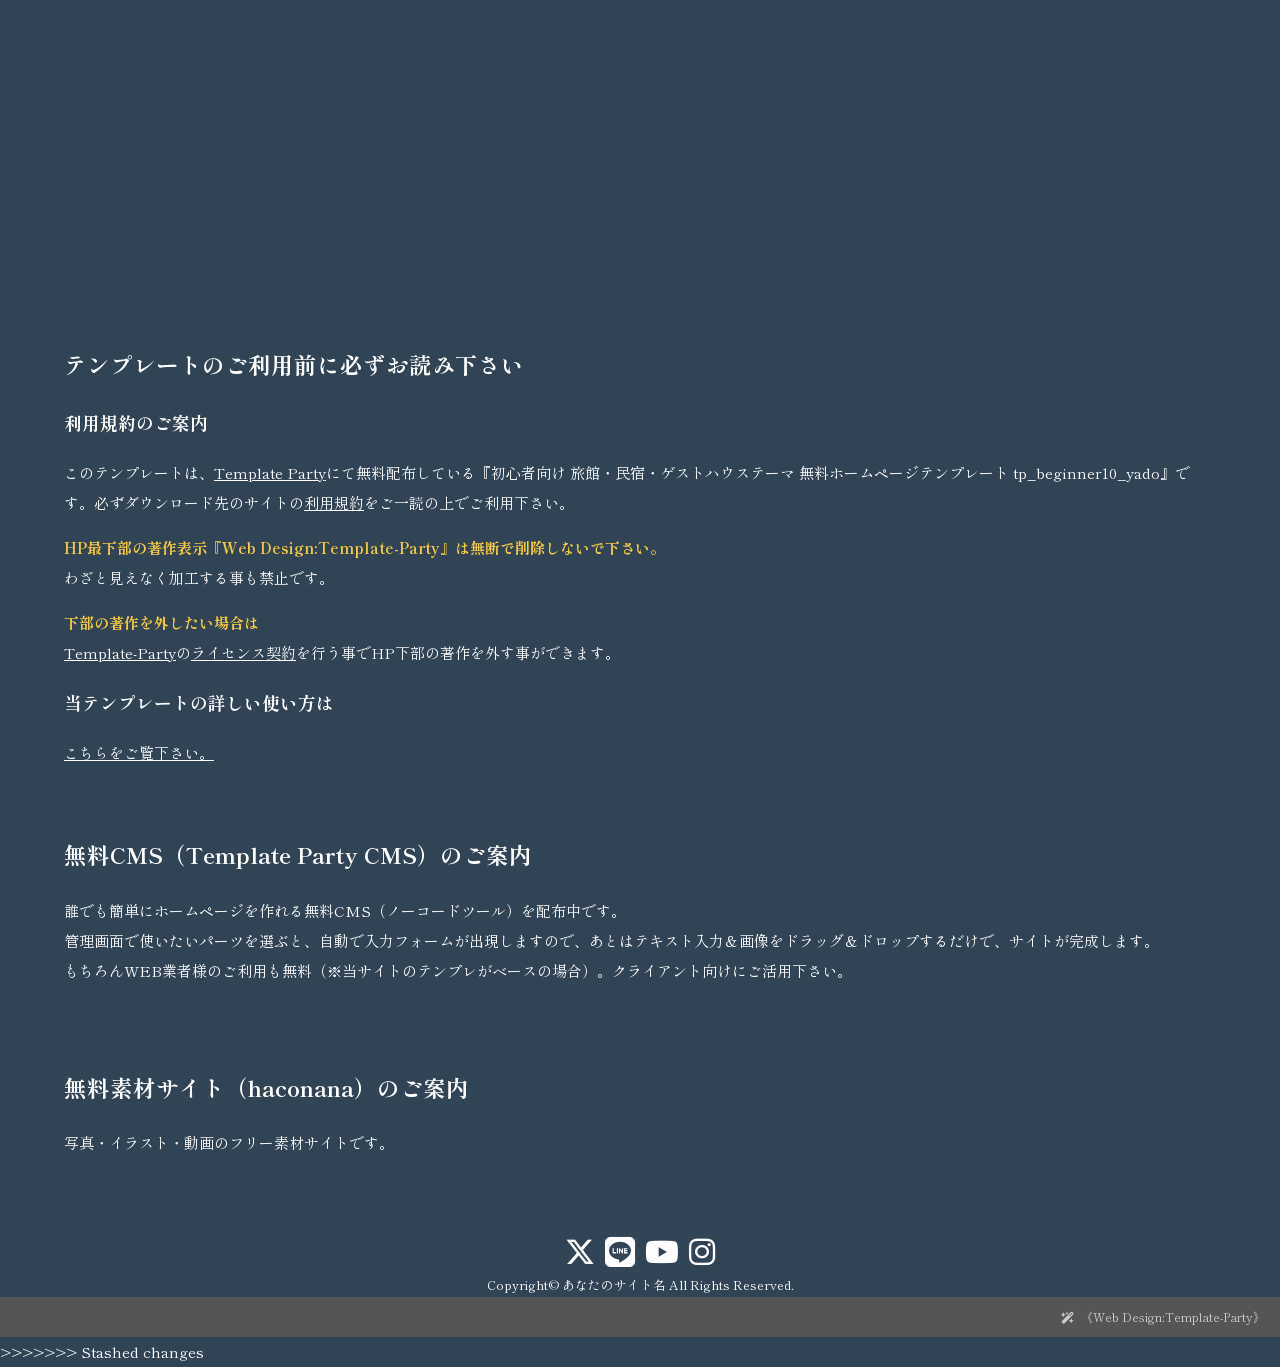
==== commit 627f6fb2: "Update index.html" ====
--- a/index.html
+++ b/index.html
@@ -63,6 +63,7 @@
     <video src="images/M1.mp4" controls style="max-width: 100%; height: auto;"></video>
 </figure>
 
+
 <div class="text">
 <h4>プラン・料金名</h4>
 <p>説明があればここに書きます。サンプルテキスト。説明があればここに書きます。サンプルテキスト。</p>
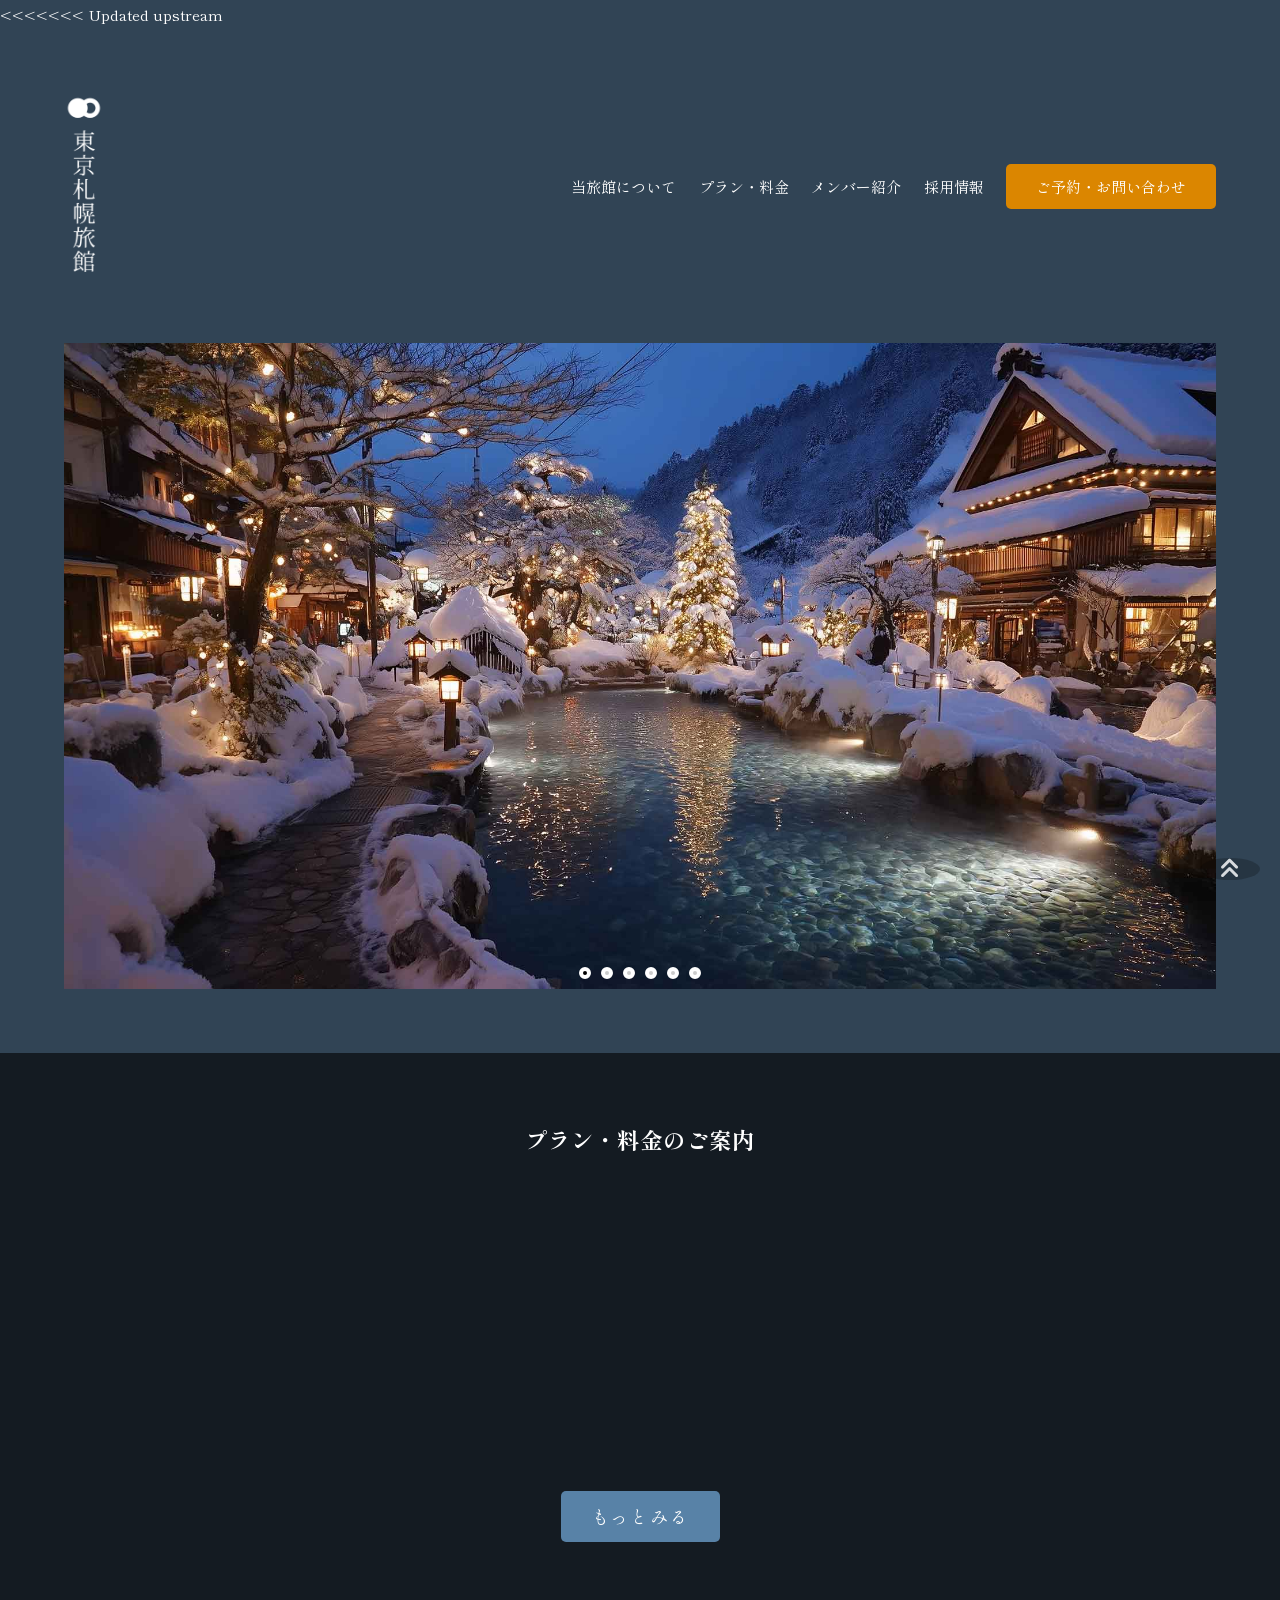
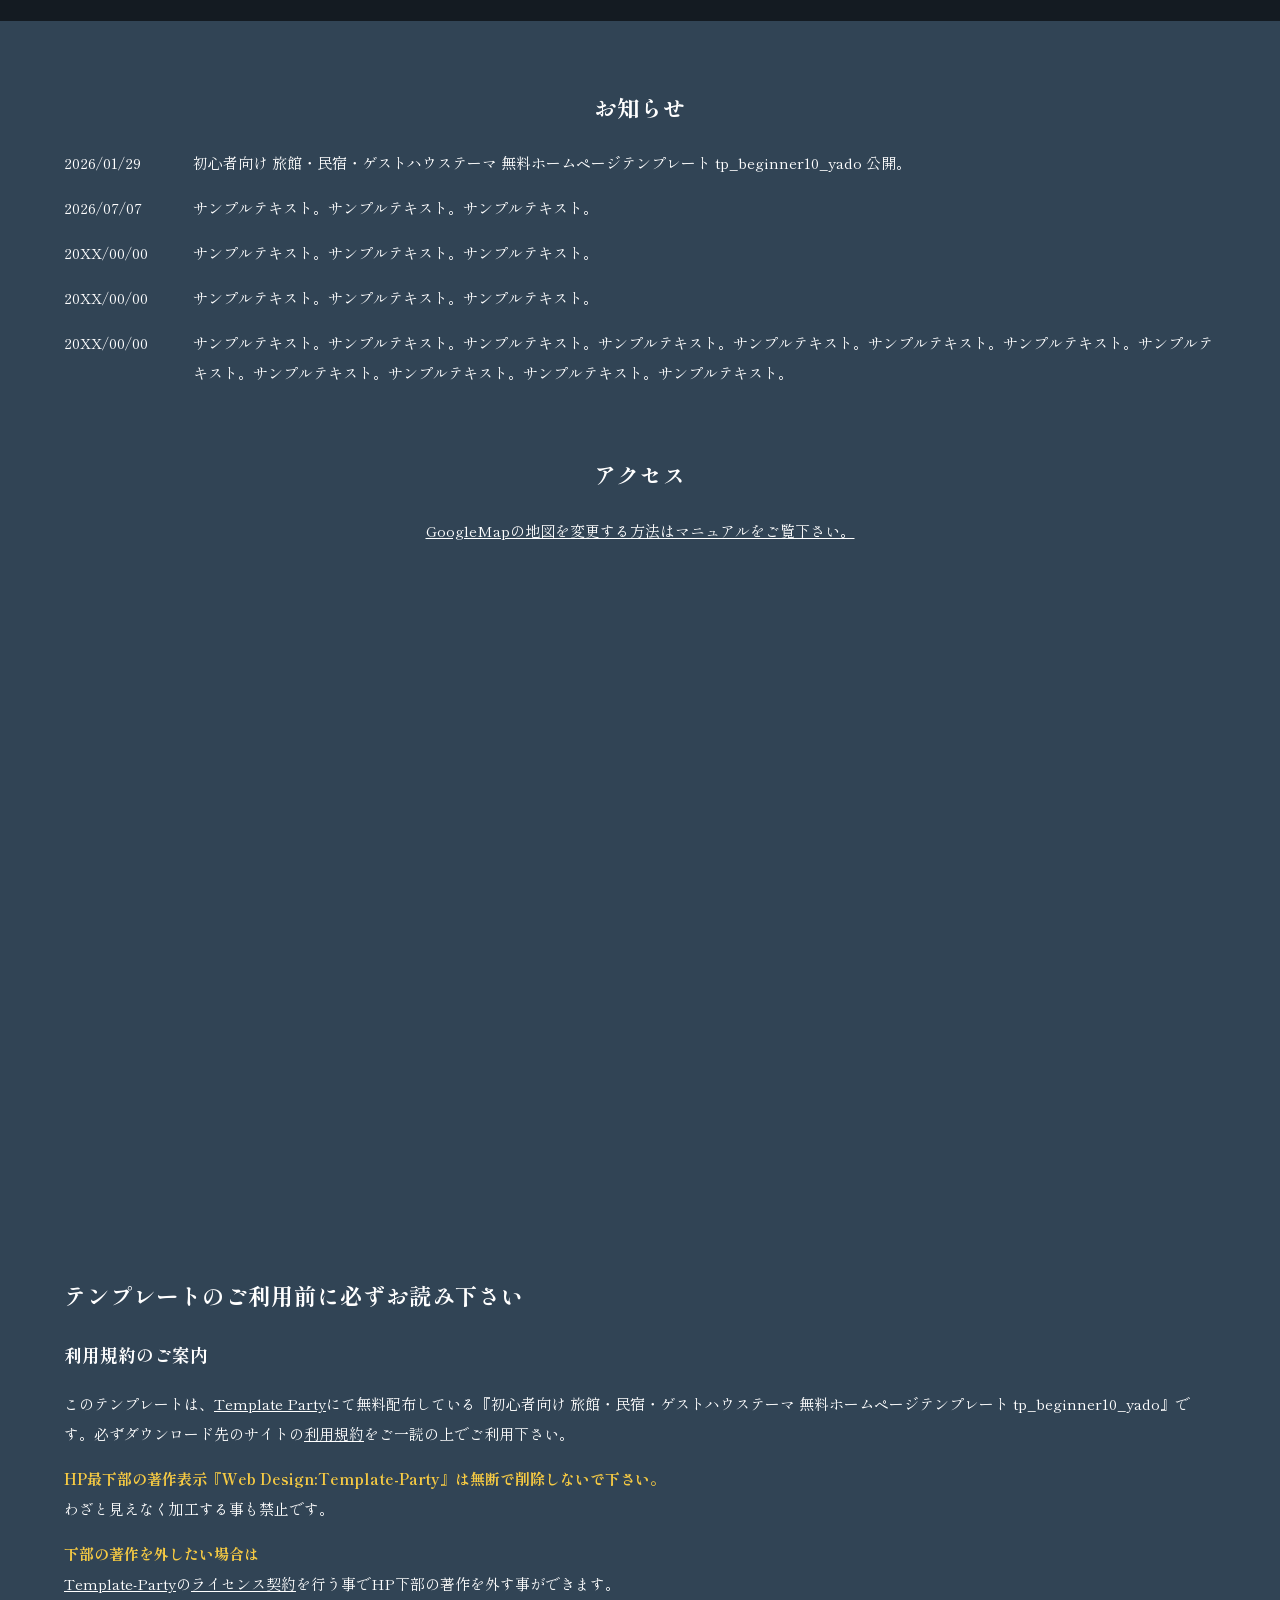
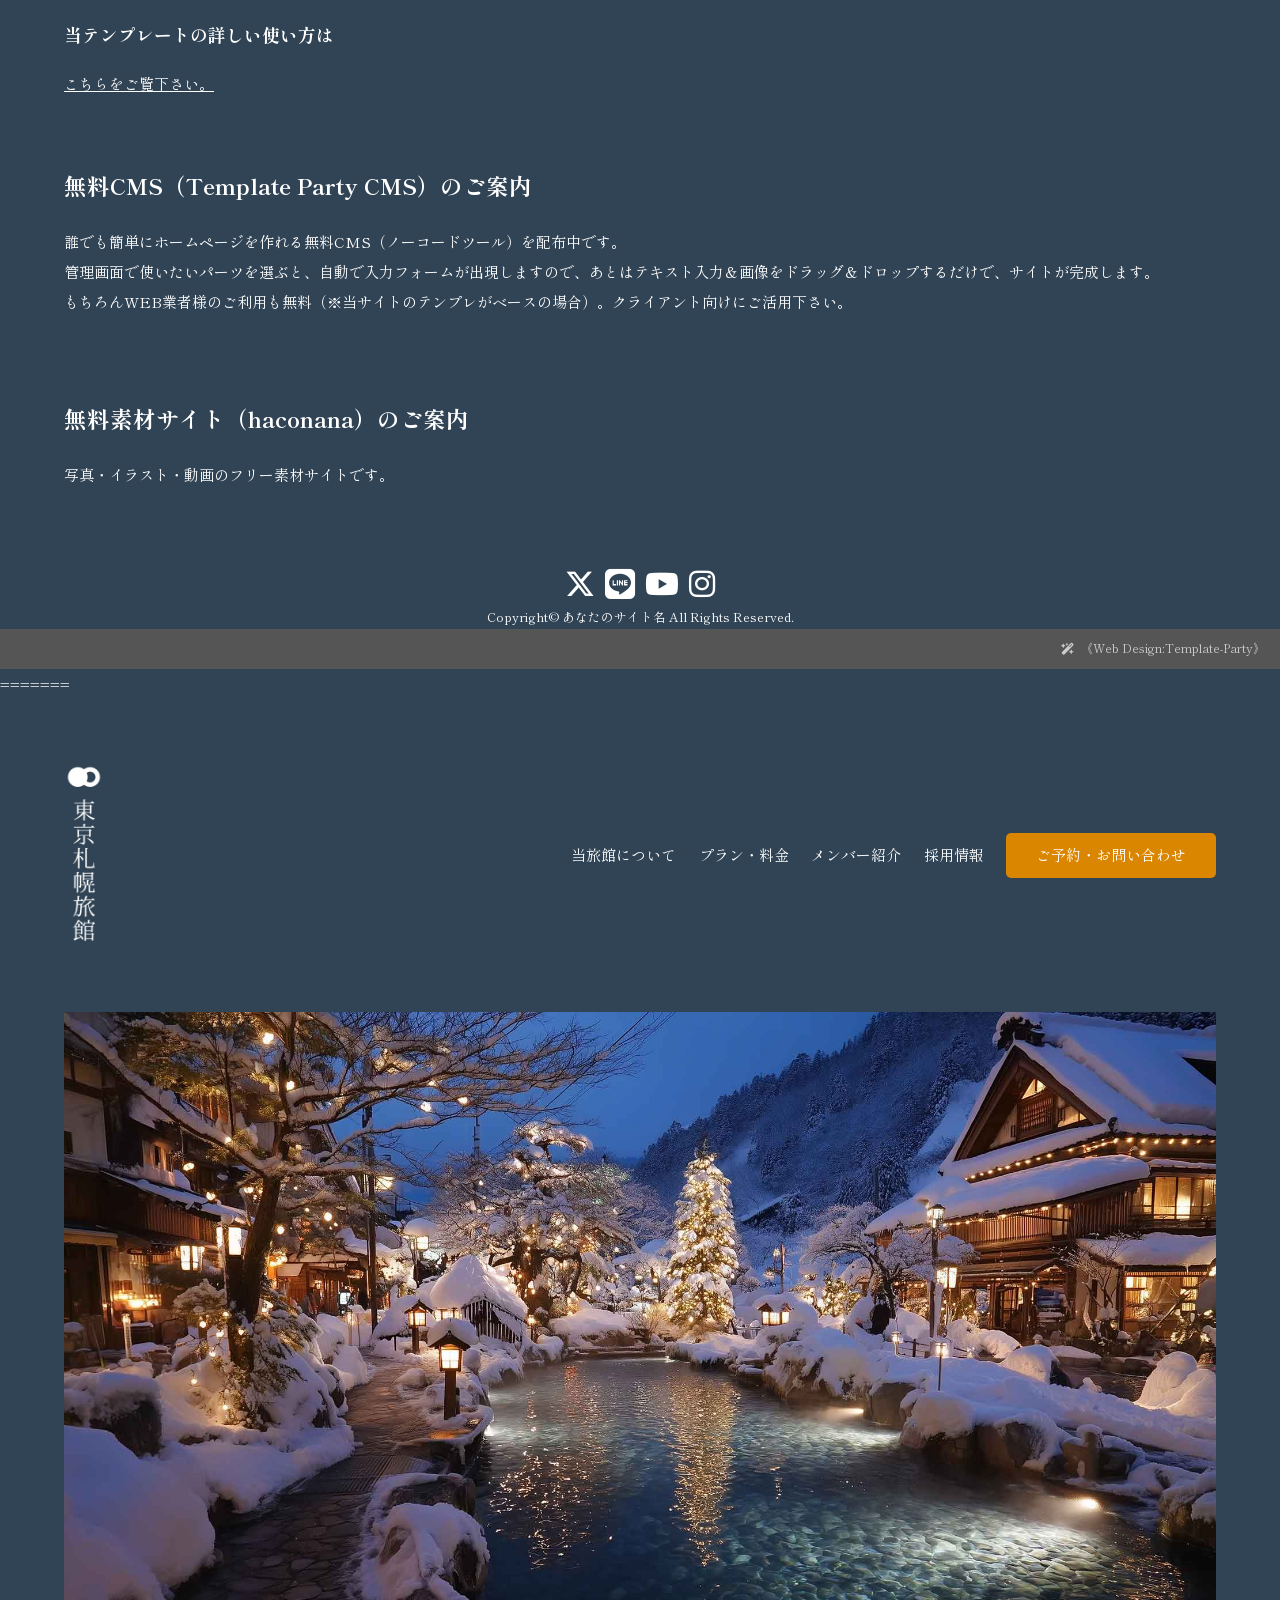
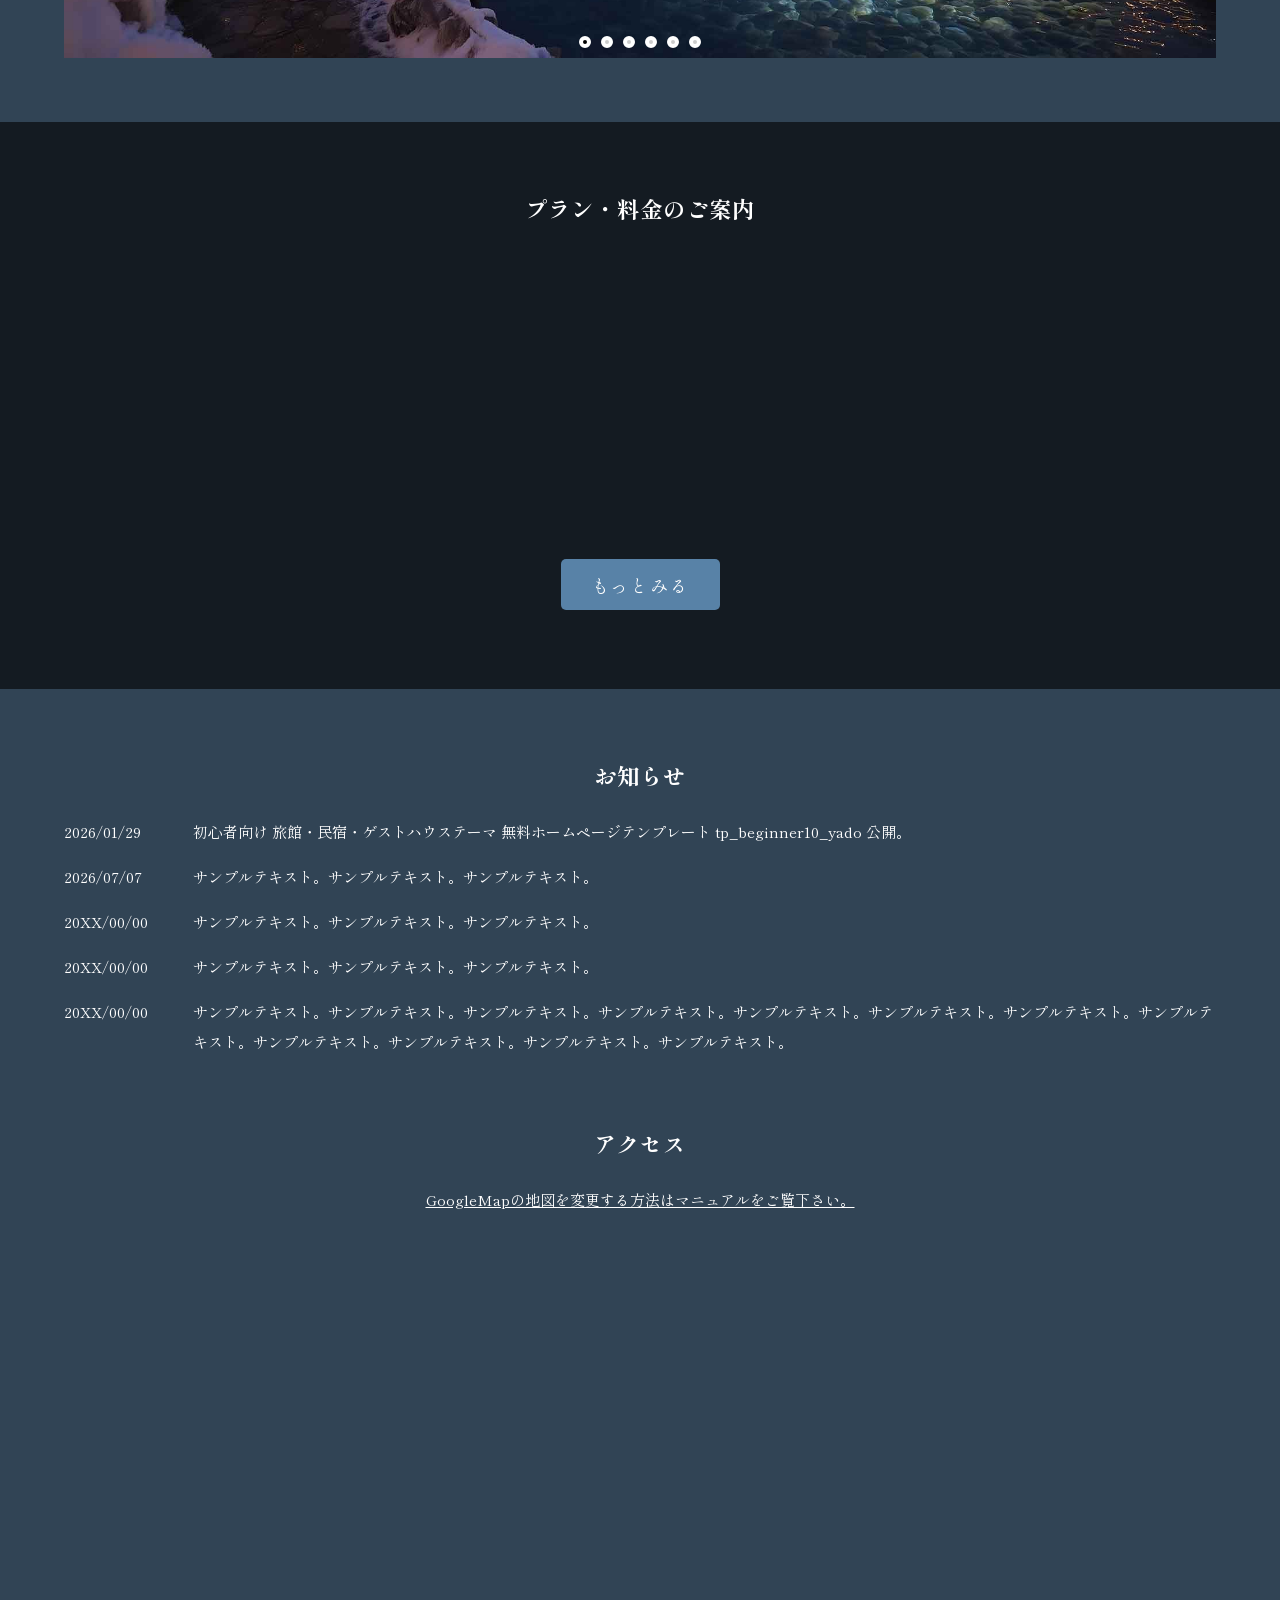
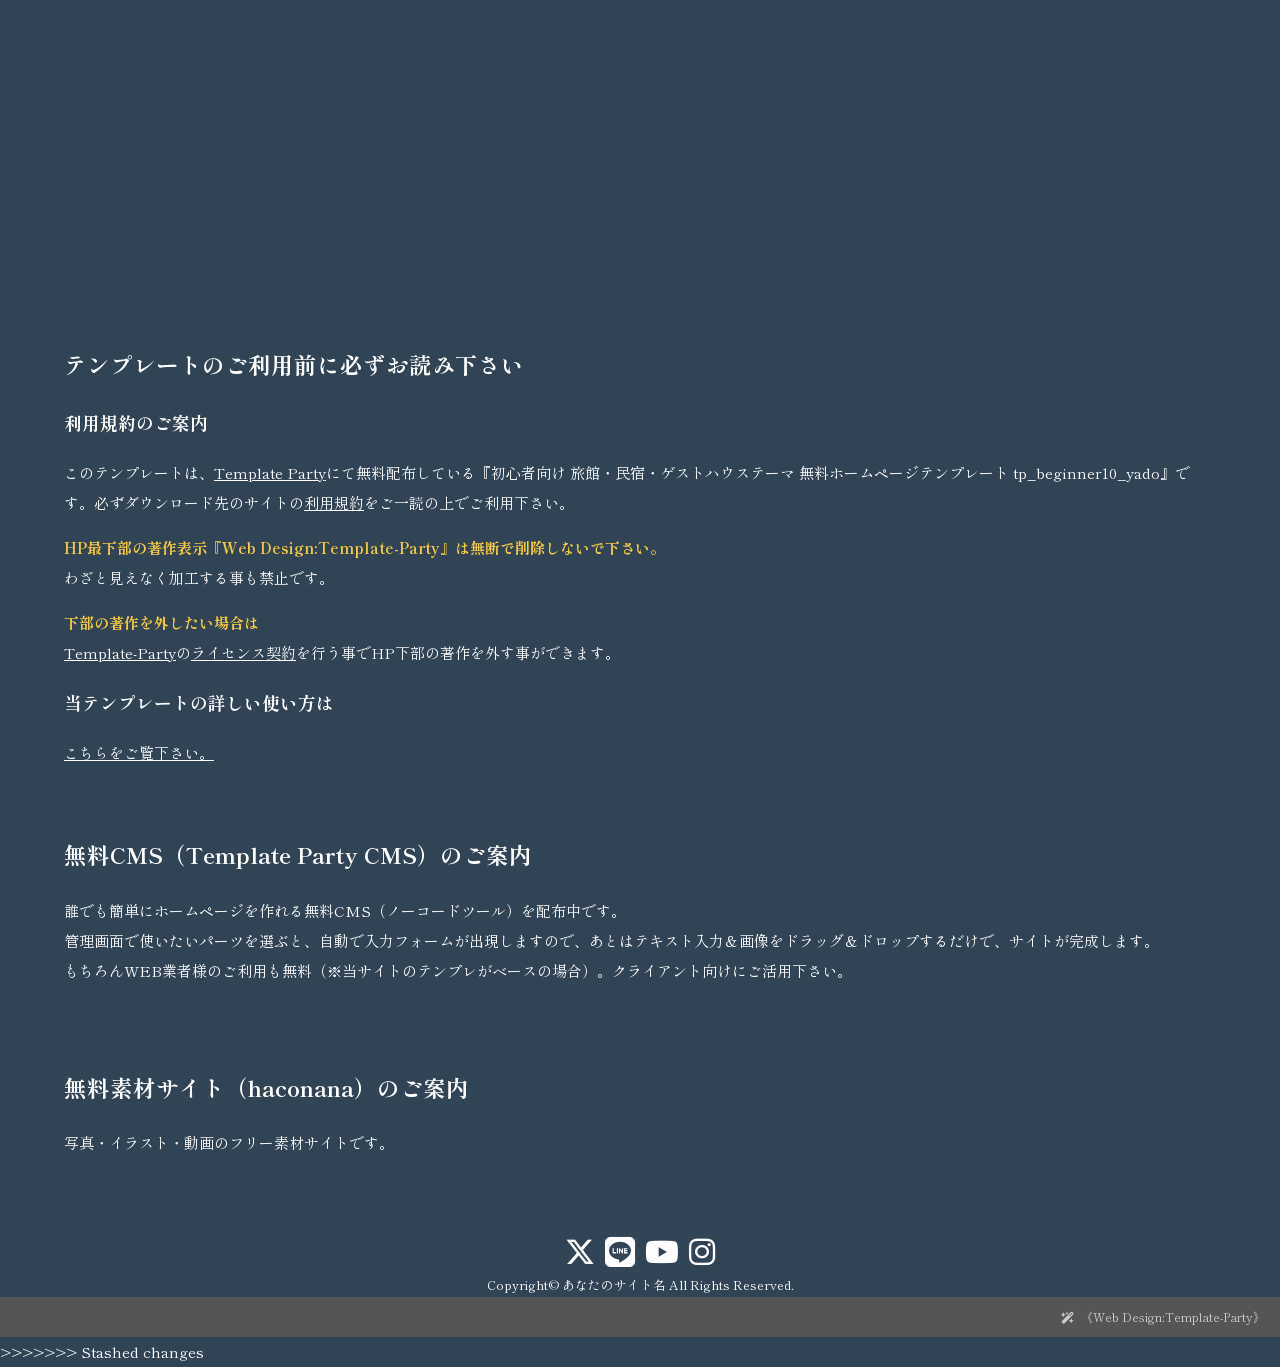
==== commit 27376537: "Update index.html" ====
--- a/index.html
+++ b/index.html
@@ -60,7 +60,7 @@
 <div class="list up">
 
 <figure>
-    <video src="images/M1.mp4" controls style="max-width: 100%; height: auto;"></video>
+    <video src="images/M1.mp4" autoplay loop muted playsinline controls style="max-width: 100%; height: auto;"></video>
 </figure>
 
 
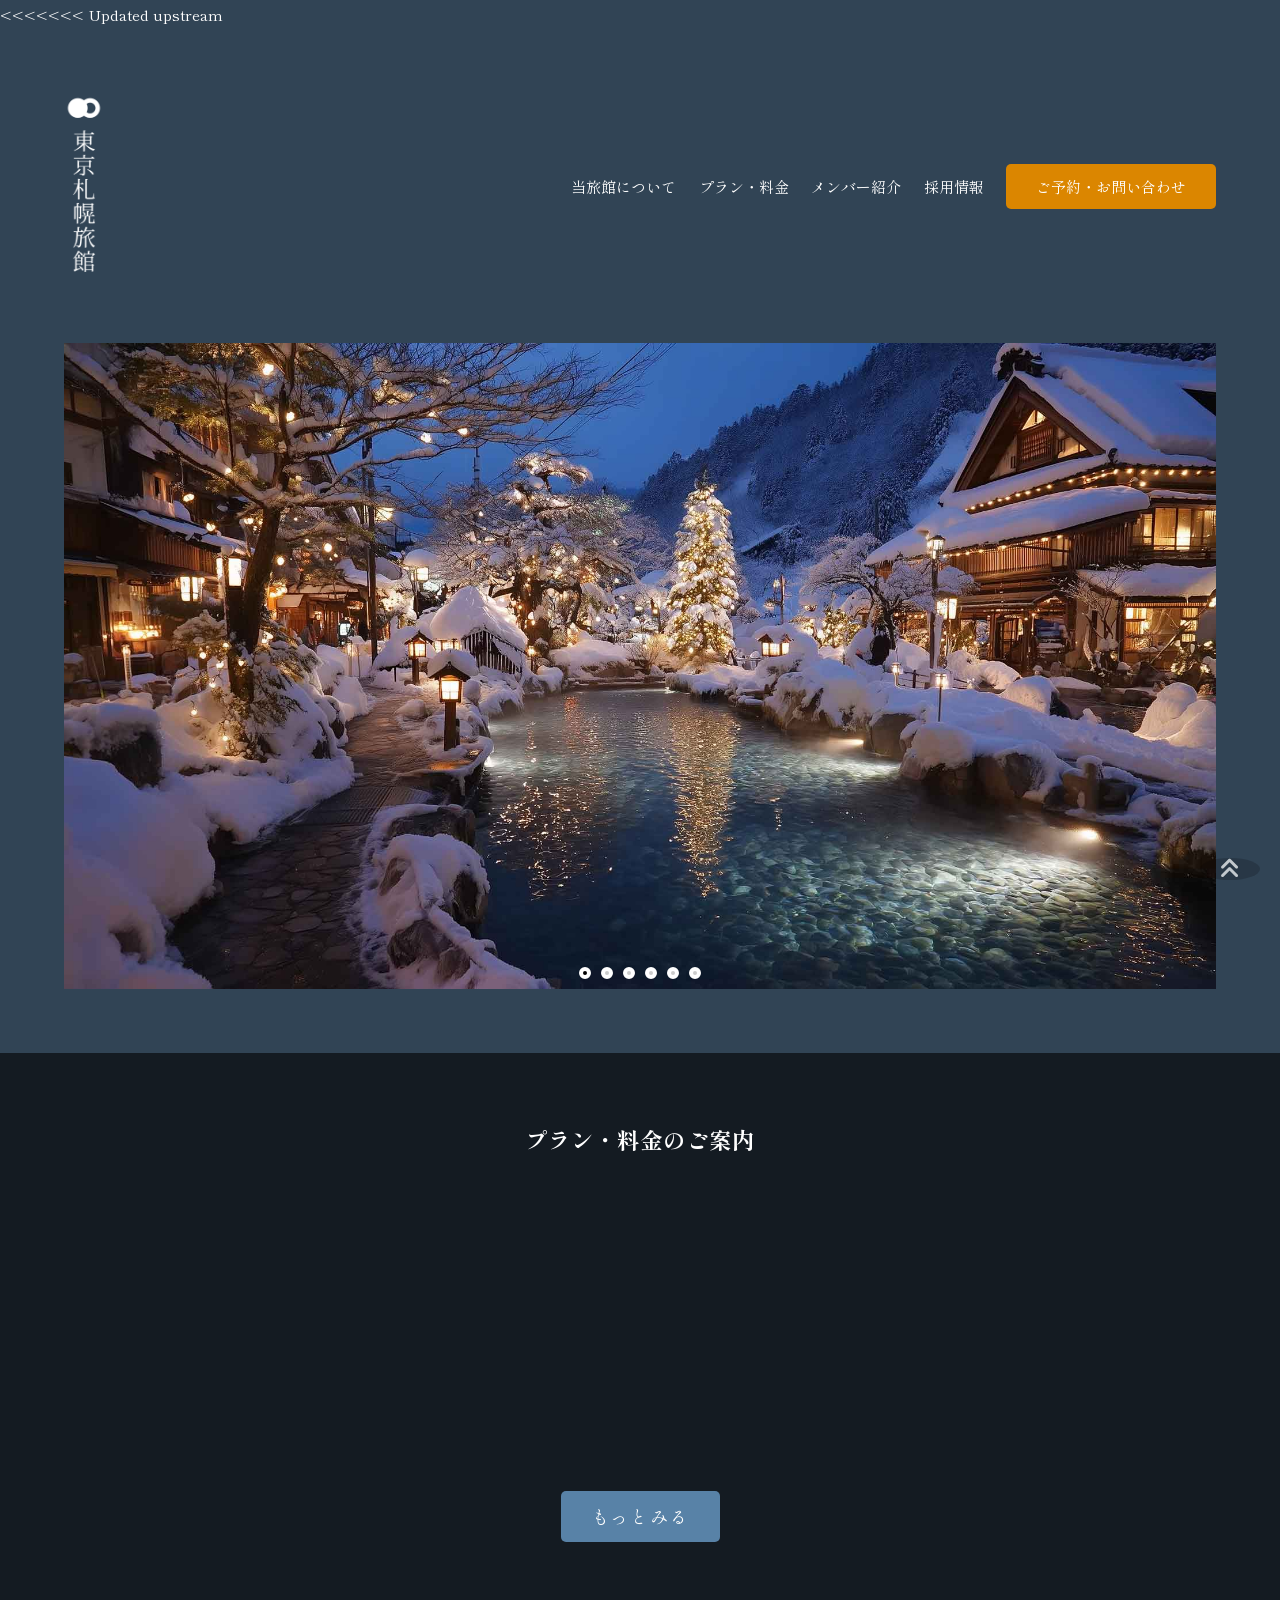
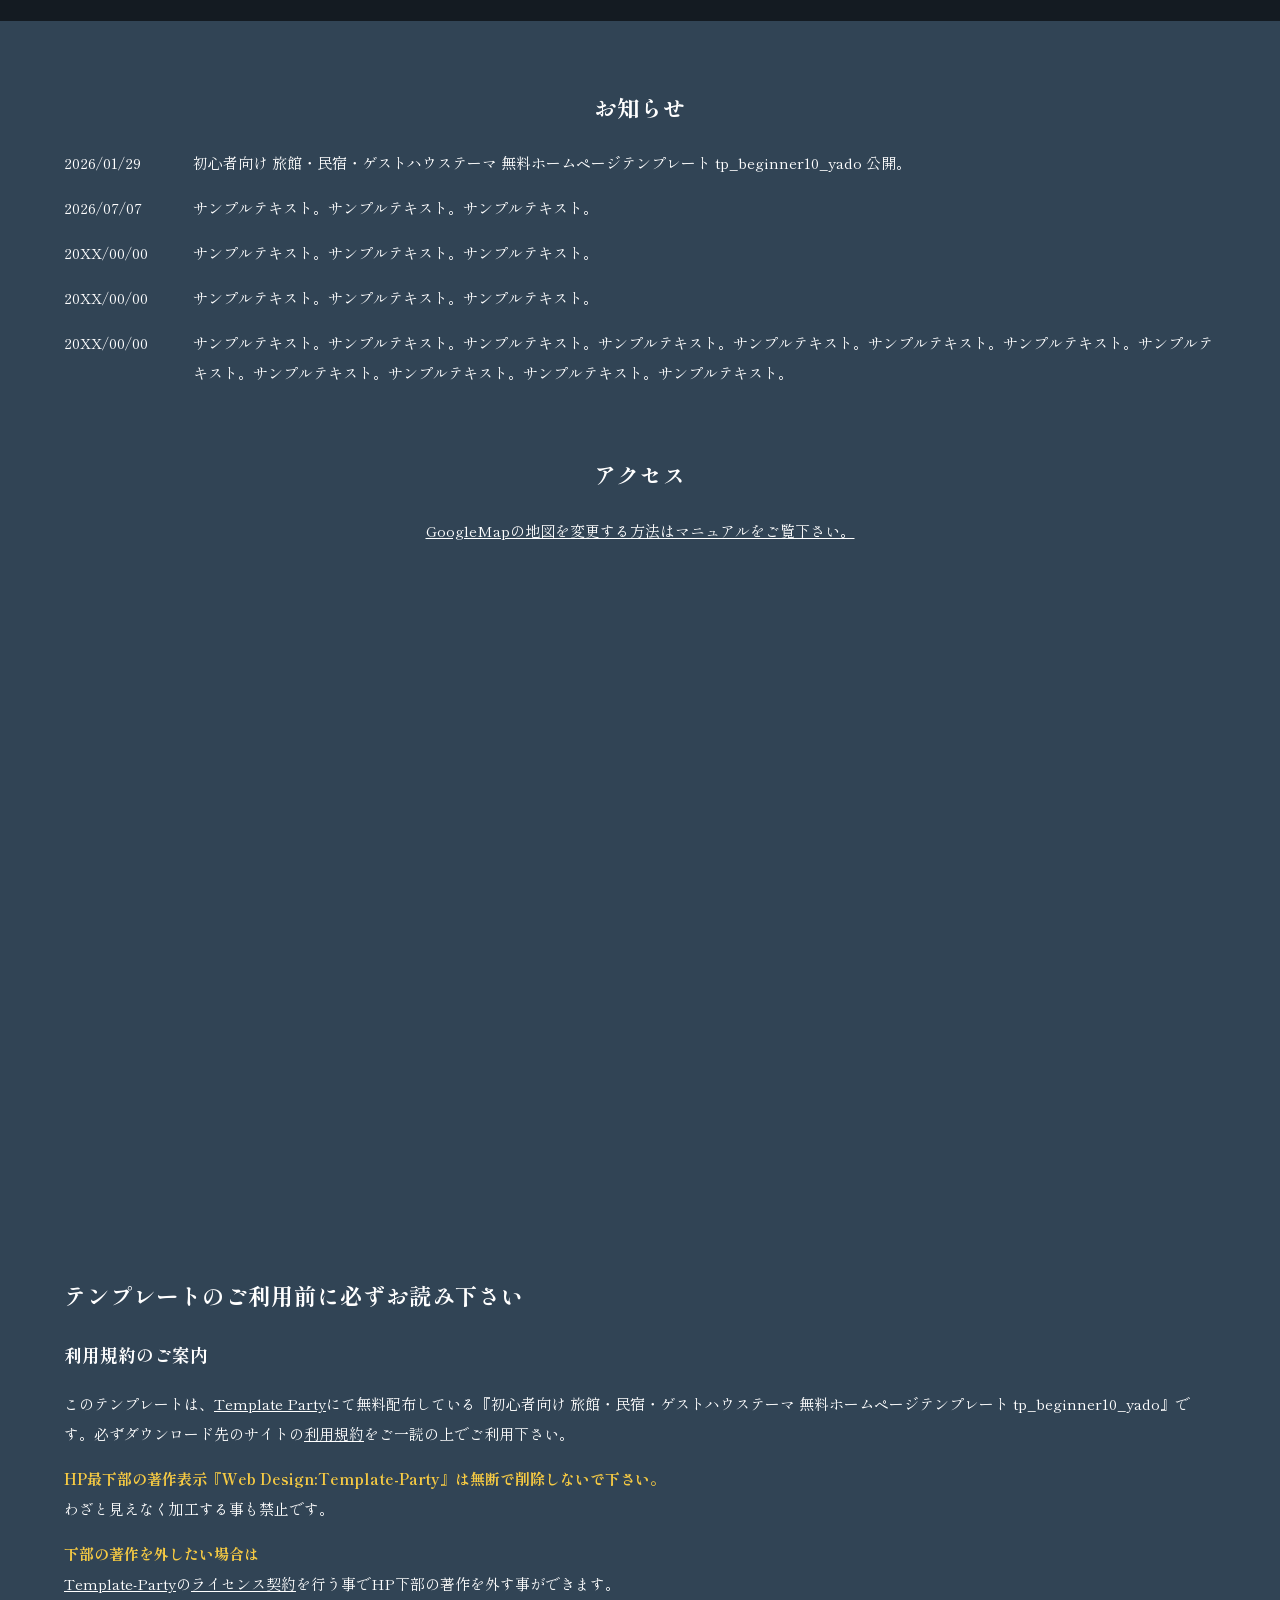
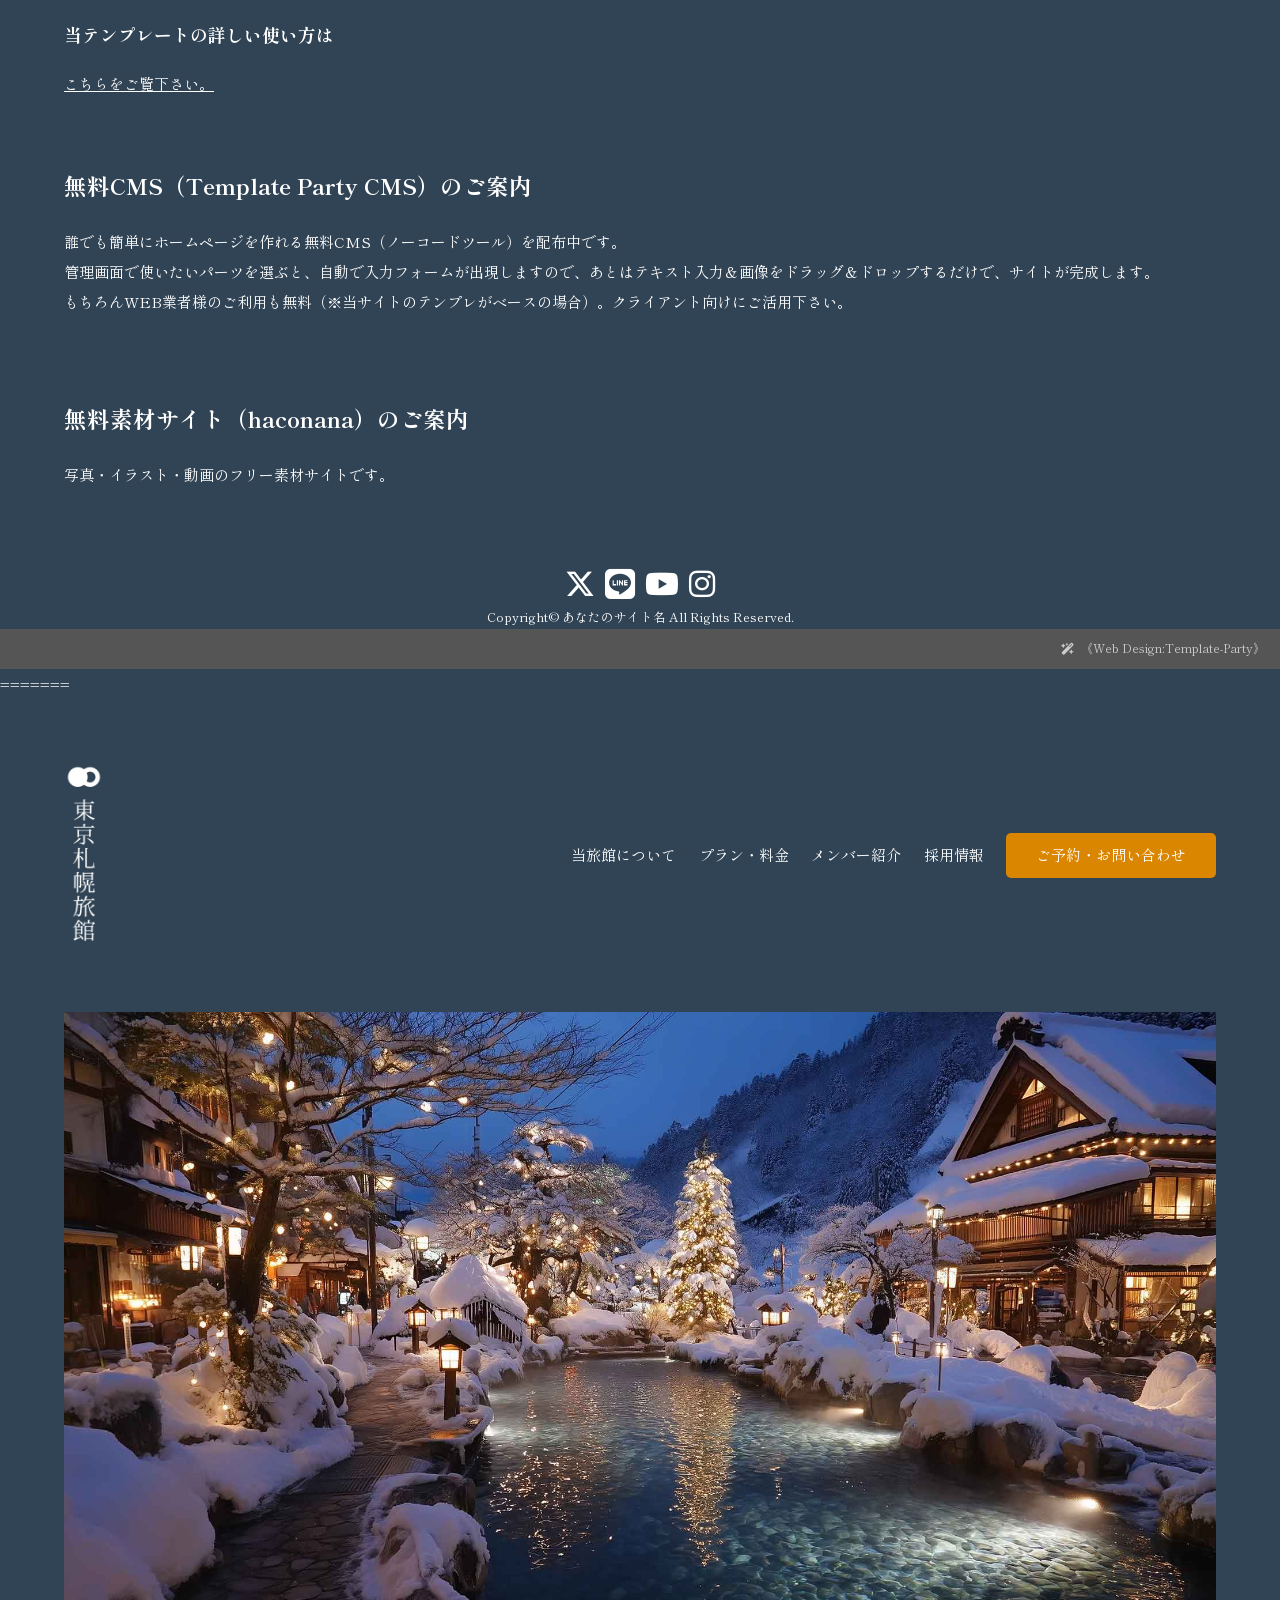
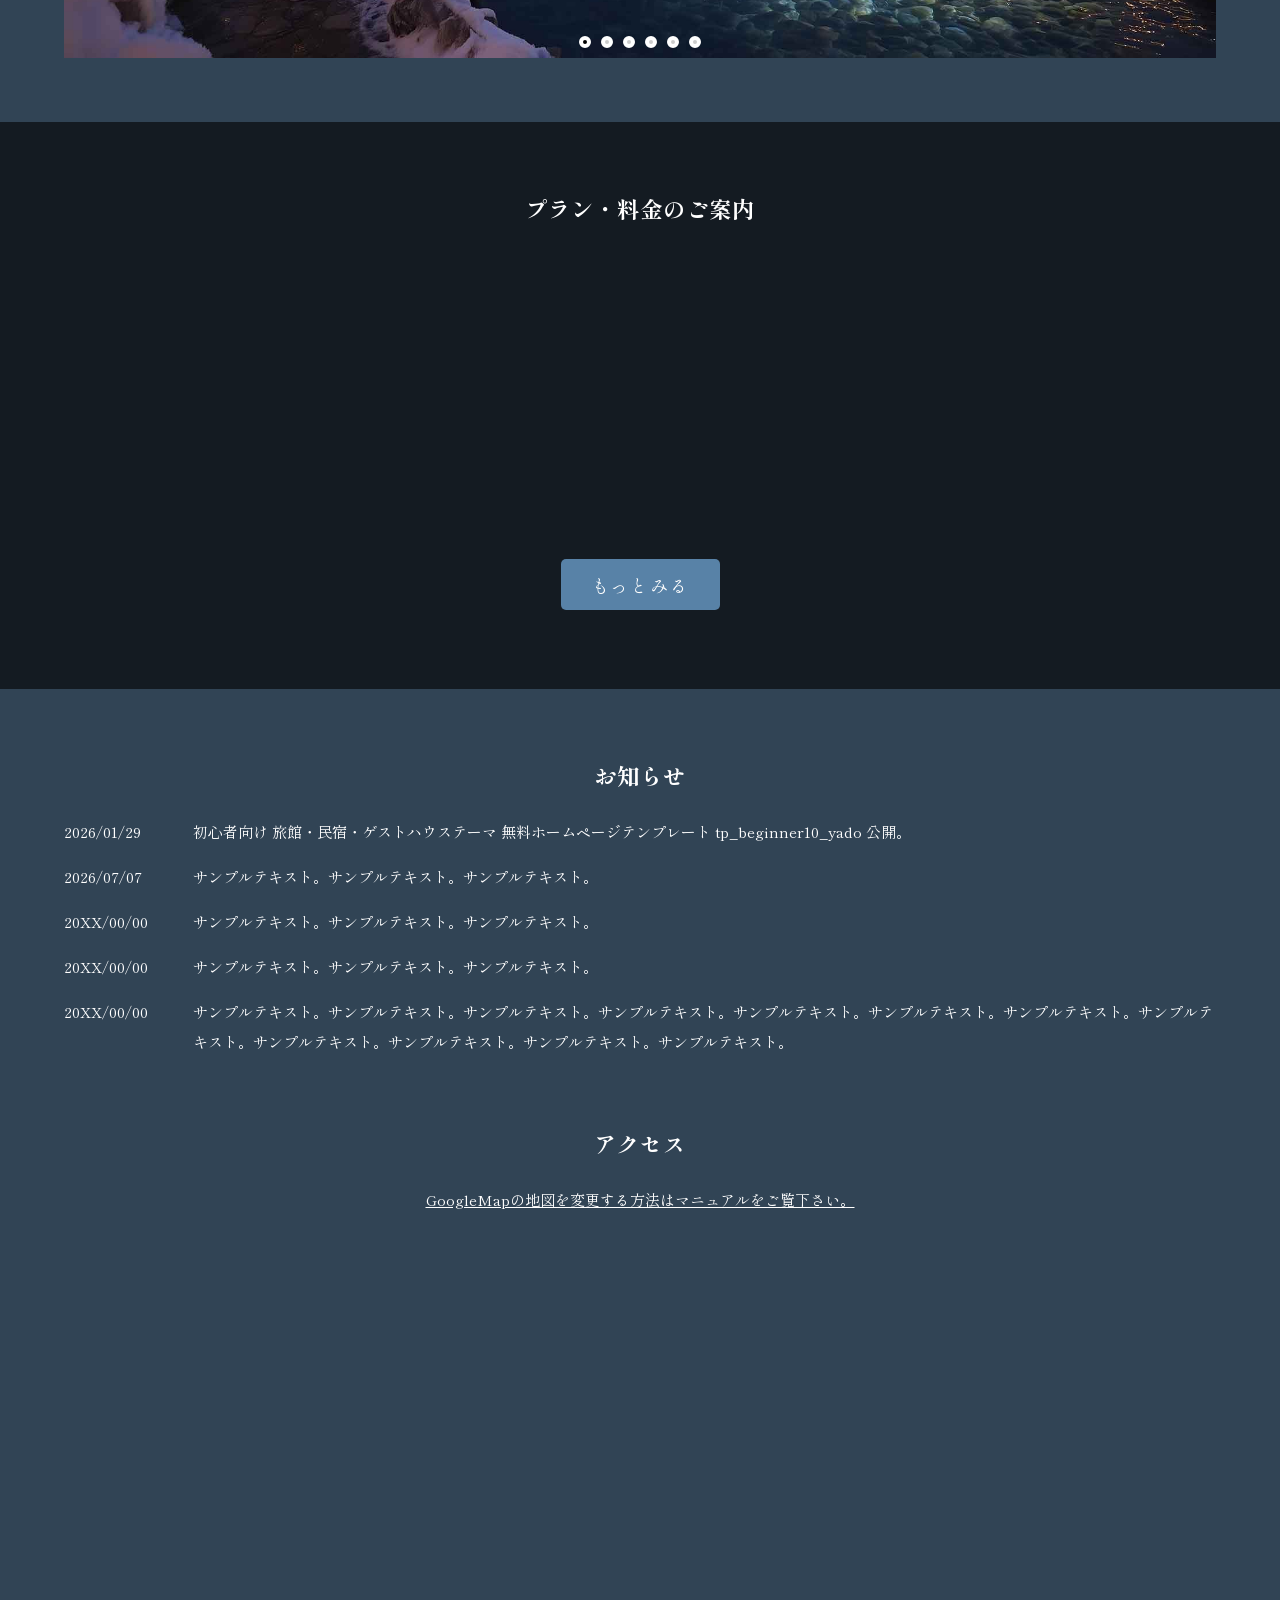
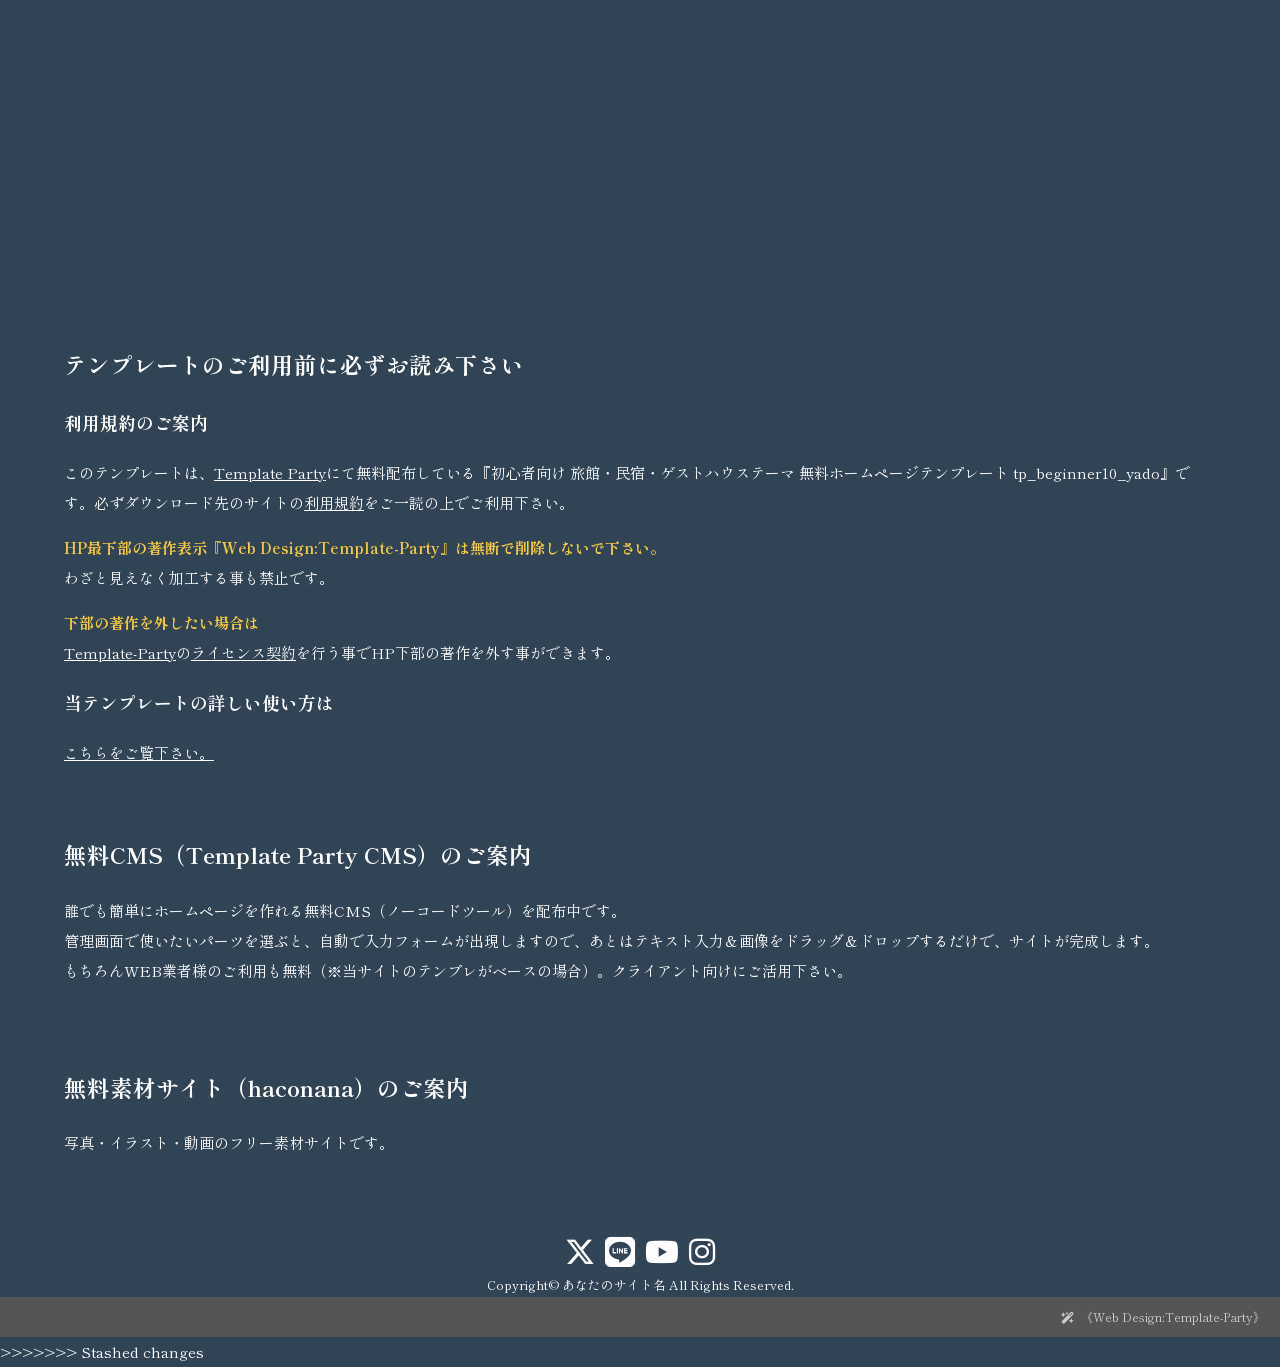
==== commit 2eea6ddb: "Update index.html" ====
--- a/index.html
+++ b/index.html
@@ -3,7 +3,7 @@
 <html lang="ja">
 <head>
 <meta charset="UTF-8">
-<title>Kaien向け 旅館・民宿・ゲストハウステーマ 無料ホームページテンプレート tp_beginner10_yado</title>
+<title>Kaien  向け 旅館・民宿・ゲストハウステーマ 無料ホームページテンプレート tp_beginner10_yado</title>
 <meta name="viewport" content="width=device-width, initial-scale=1">
 <meta name="description" content="ここにサイト説明を入れます">
 <link rel="stylesheet" href="css/style.css">
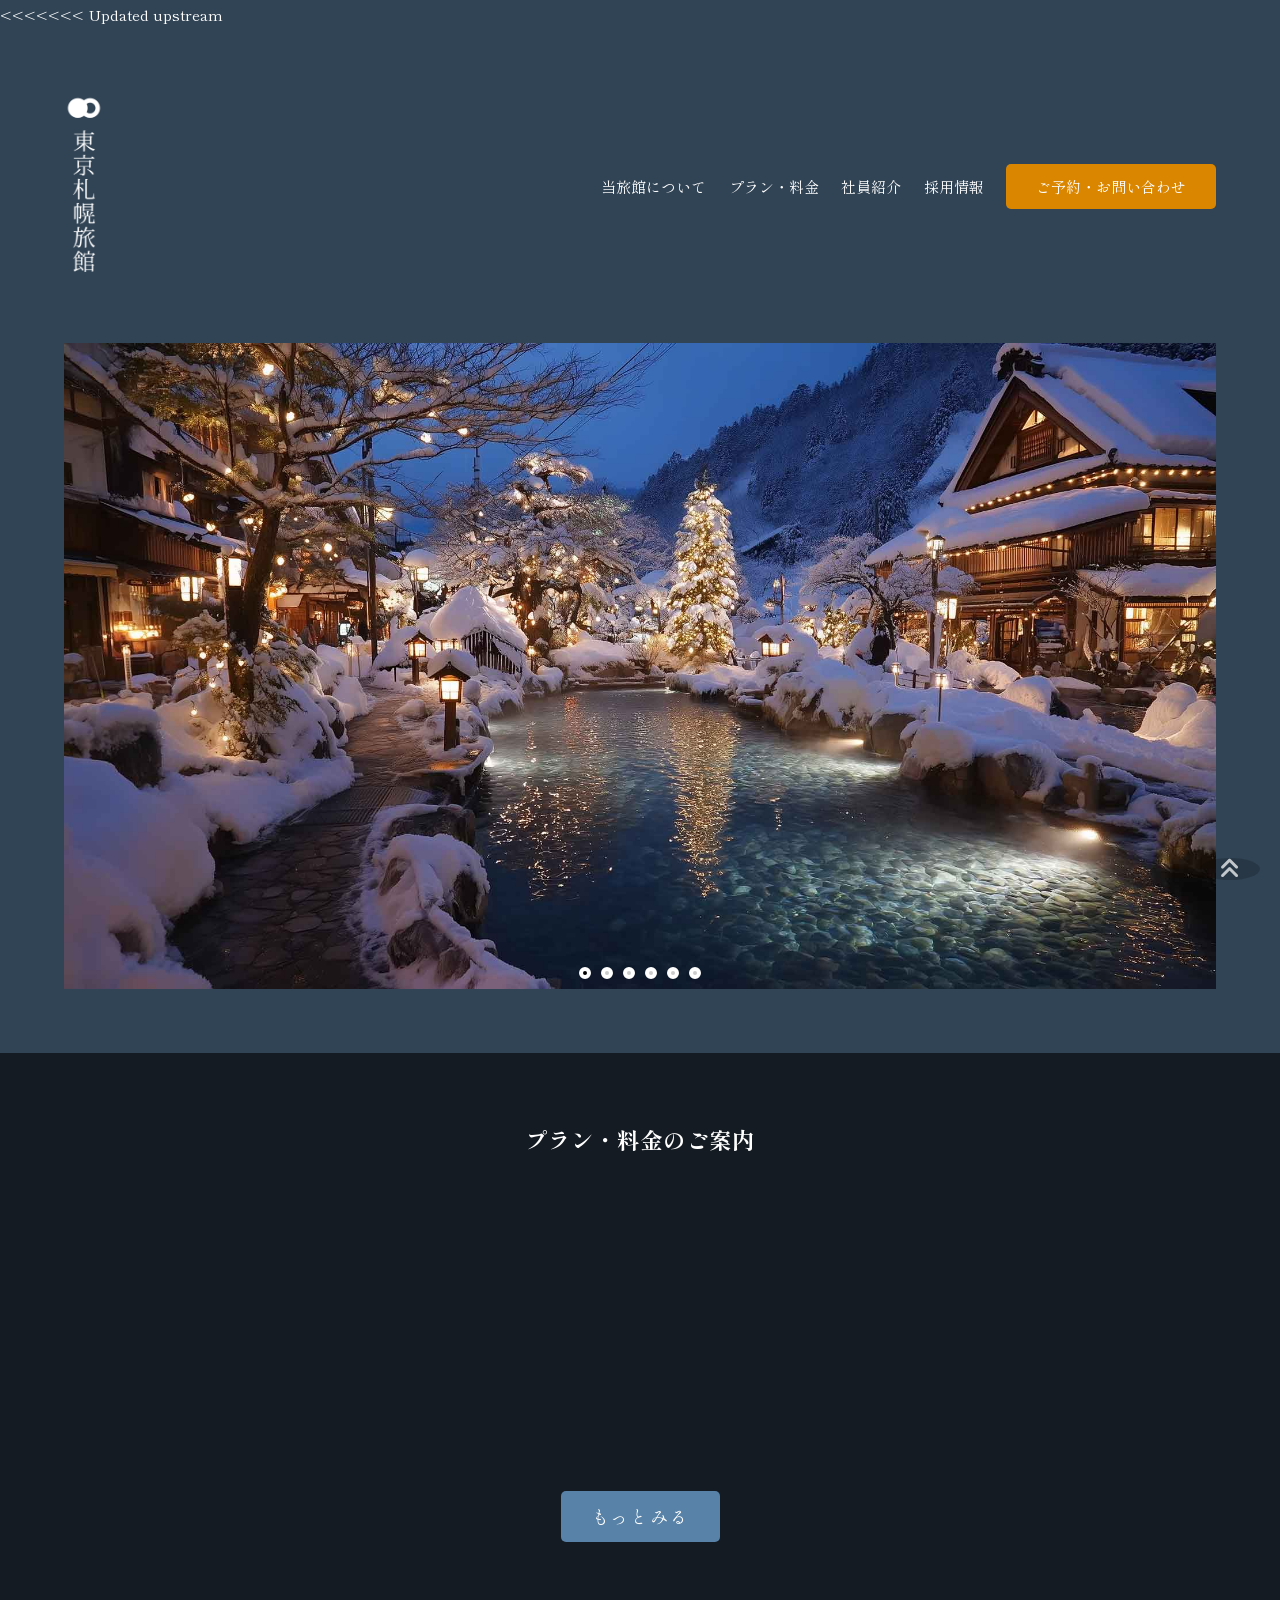
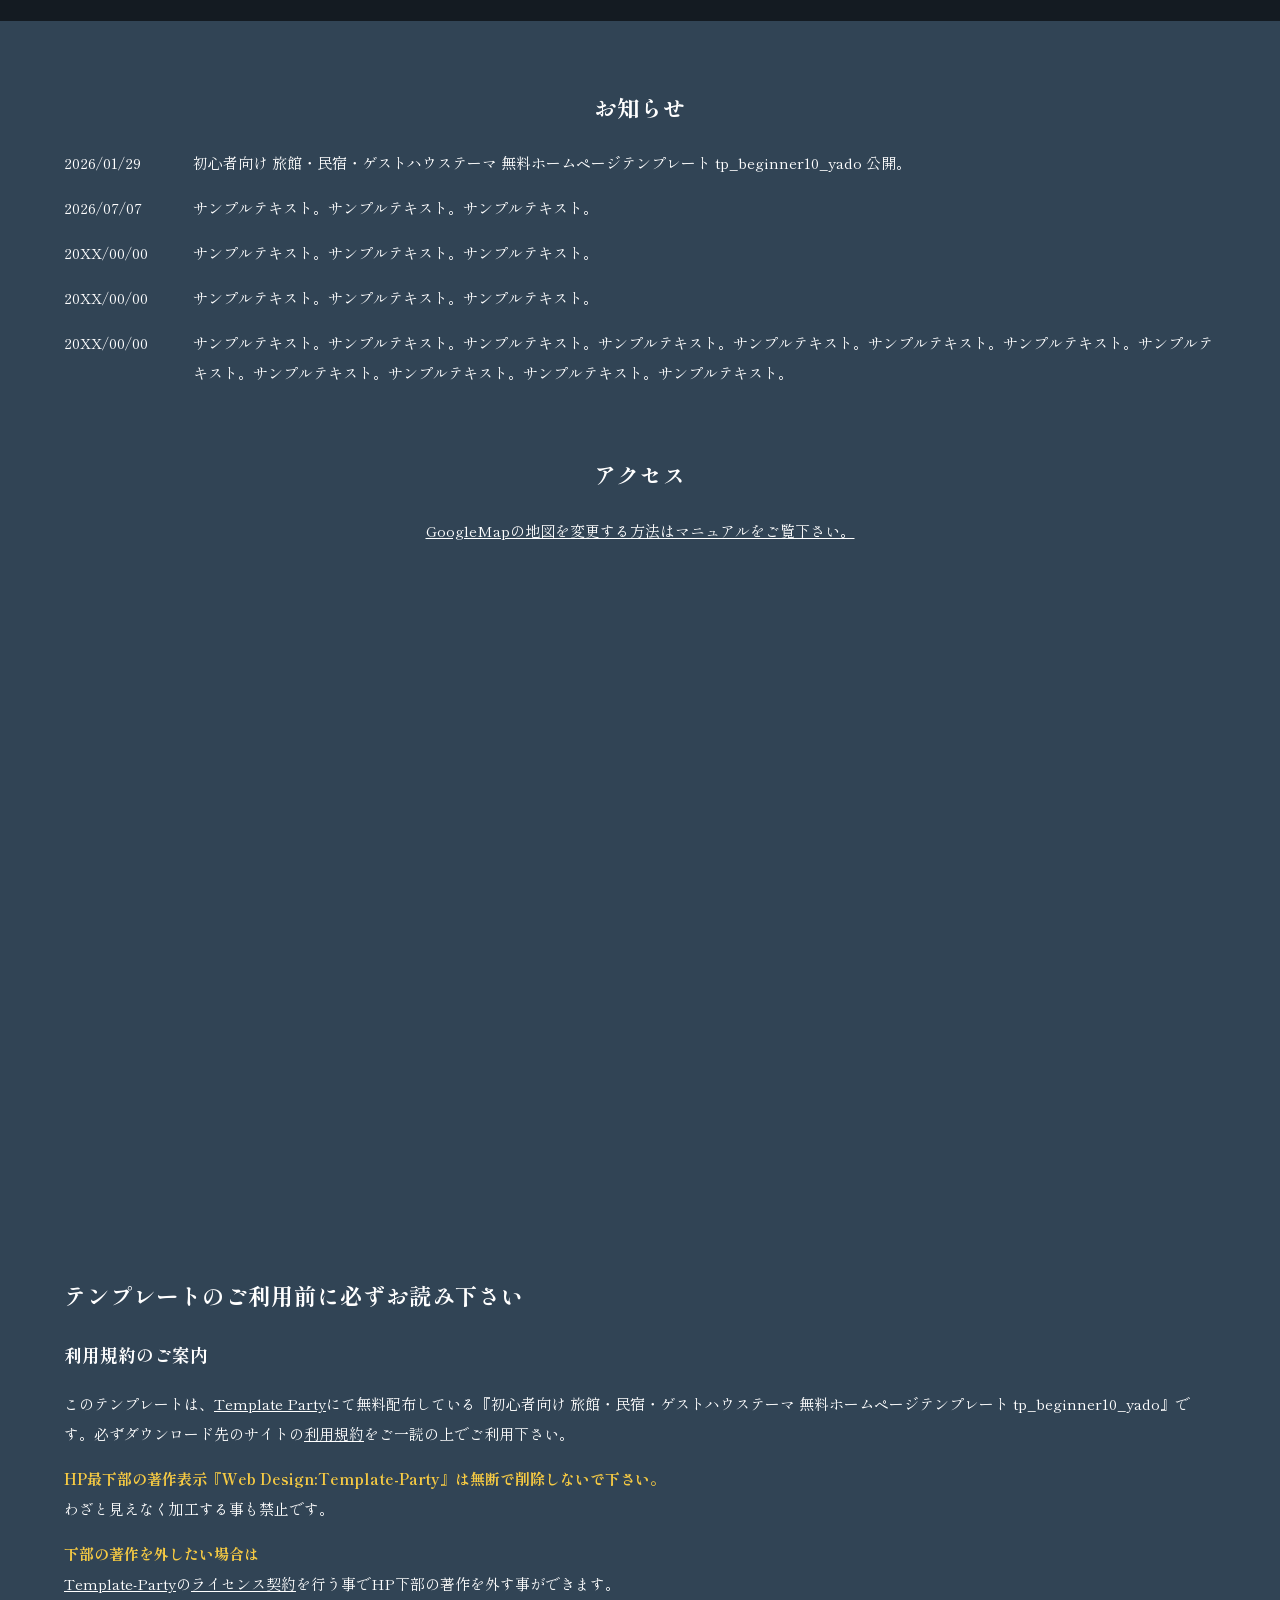
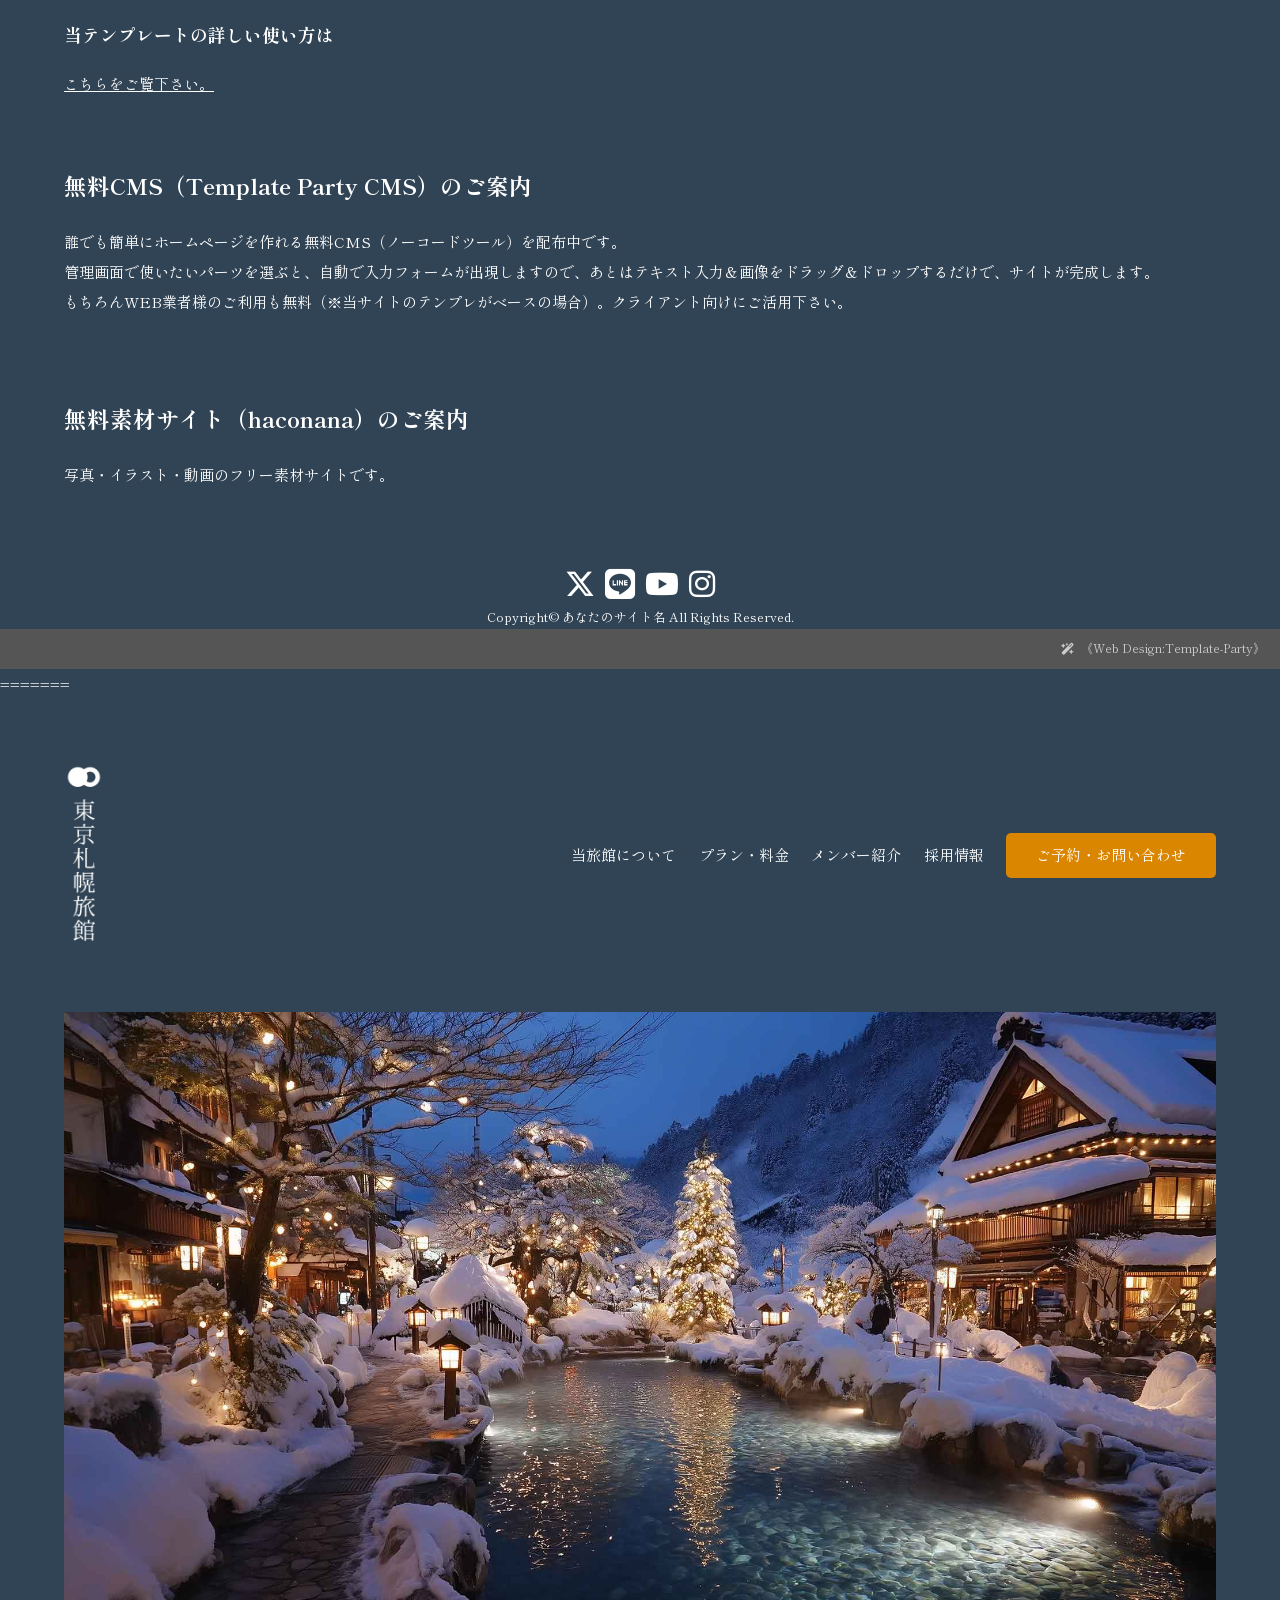
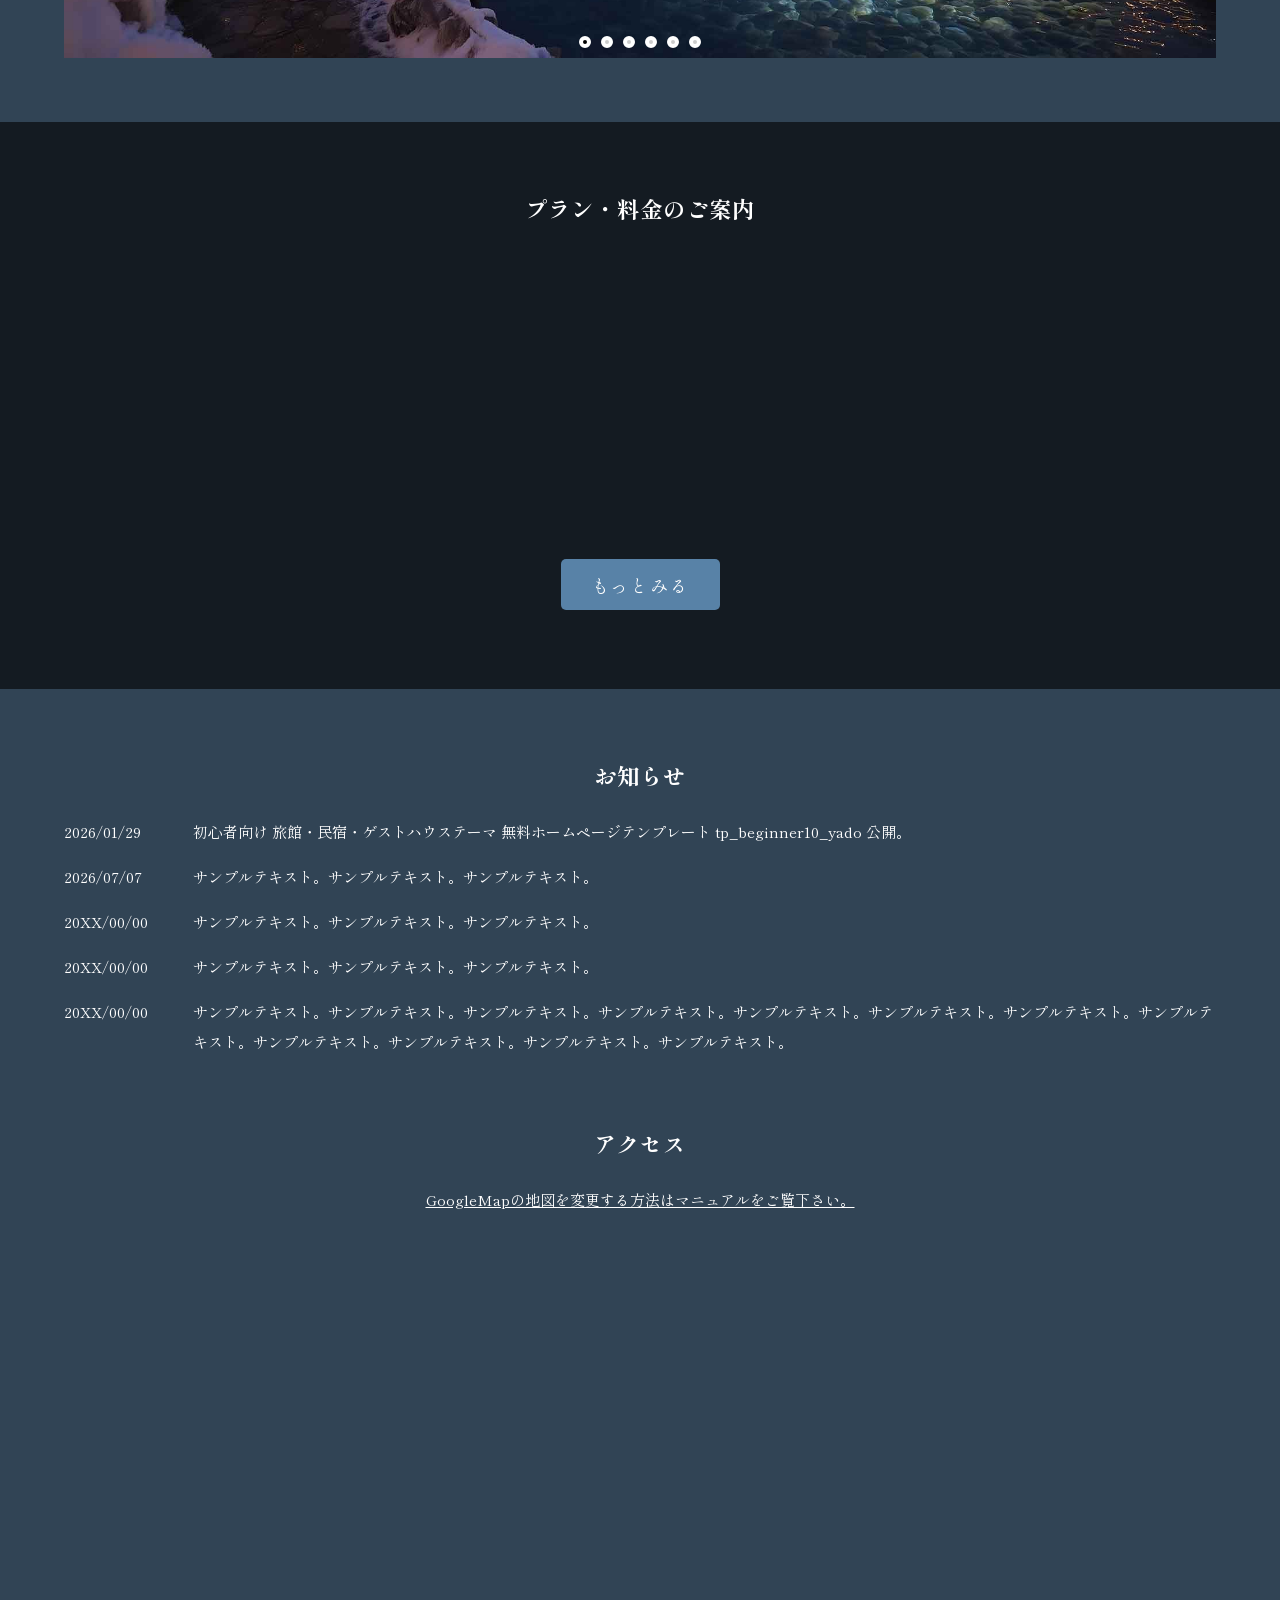
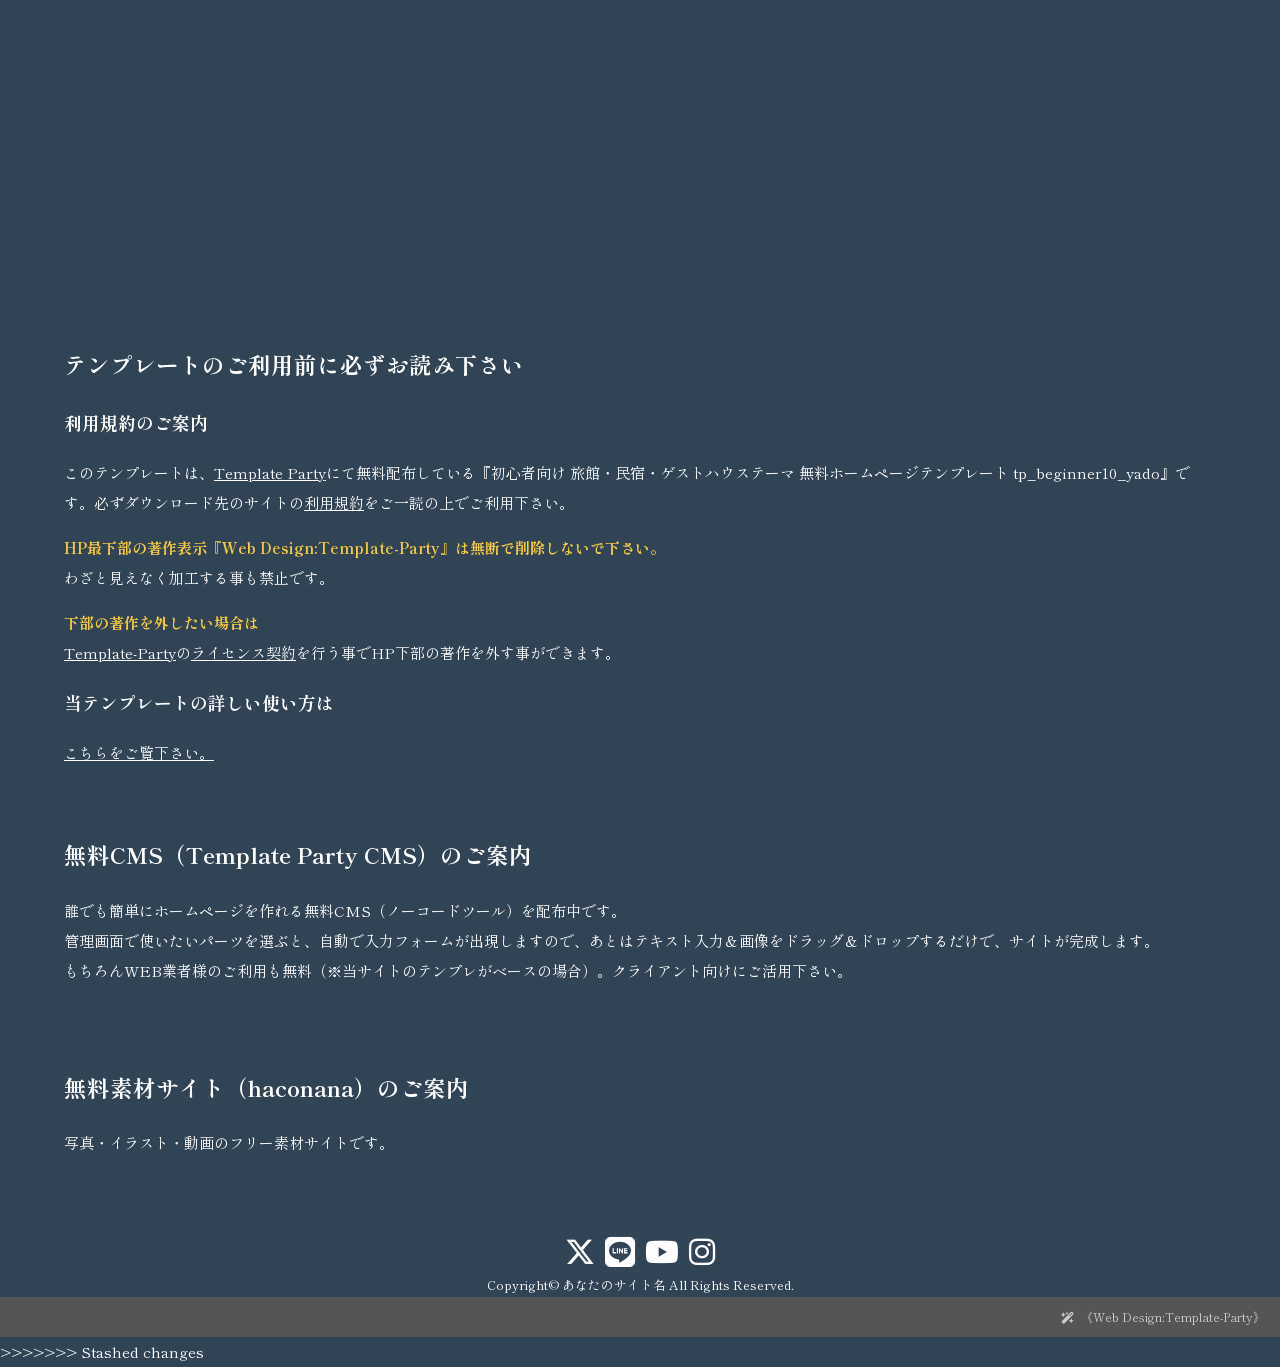
==== commit 27b88146: "Update index.html" ====
--- a/index.html
+++ b/index.html
@@ -4,6 +4,205 @@
 <head>
 <meta charset="UTF-8">
 <title>Kaien  向け 旅館・民宿・ゲストハウステーマ 無料ホームページテンプレート tp_beginner10_yado</title>
+<meta name="viewport" content="width=device-width, initial-scale=1">
+<meta name="description" content="ここにサイト説明を入れます">
+<link rel="stylesheet" href="css/style.css">
+</head>
+
+<body class="home">
+
+<div id="container">
+
+<header>
+<h1 id="logo"><a href="index.html"><img src="images/logo.png" alt="あなたのサイト名"></a></h1>
+	<!--開閉メニュー-->
+	<div id="menubar">
+	<nav>
+	<ul>
+	<li><a href="company.html">当旅館について</a></li>
+	<li><a href="service.html">プラン・料金</a></li>
+	<li><a href="staff.html">社員紹介</a></li>
+	<li><a href="recruit.html">採用情報</a></li>
+	<li class="btn"><a href="contact.html">ご予約・お問い合わせ</a></li>
+	</ul>
+	</nav>
+	</div>
+</header>
+
+<aside class="slide">
+
+<div class="slide img1">
+<img src="images/1.jpg" alt="">
+</div>
+
+<div class="slide img2">
+<img src="images/2.jpg" alt="">
+</div>
+
+<div class="slide img3">
+<img src="images/3.jpg" alt="">
+</div>
+
+<div class="slide-indicators"></div>
+
+</aside>
+
+<main>
+
+<div class="bg1">
+
+<section>
+
+<h2 class="c">プラン・料金のご案内</h2>
+
+<div class="list-grid">
+
+<div class="list up">
+
+<figure>
+    <video src="images/M1.mp4" autoplay loop muted playsinline controls style="max-width: 100%; height: auto;"></video>
+</figure>
+
+
+<div class="text">
+<h4>プラン・料金名</h4>
+<p>説明があればここに書きます。サンプルテキスト。説明があればここに書きます。サンプルテキスト。</p>
+</div>
+</div>
+
+<div class="list up">
+<figure><img src="images/2.jpg" alt=""></figure>
+<div class="text">
+<h4>プラン・料金名</h4>
+<p>説明があればここに書きます。サンプルテキスト。説明があればここに書きます。サンプルテキスト。</p>
+</div>
+</div>
+
+<div class="list up">
+<figure><img src="images/3.jpg" alt=""></figure>
+<div class="text">
+<h4>プラン・料金名</h4>
+<p>説明があればここに書きます。サンプルテキスト。説明があればここに書きます。サンプルテキスト。</p>
+</div>
+</div>
+
+</div>
+<!--/.list-grid-->
+
+<p class="btn"><a href="service.html">もっとみる</a></p>
+
+</section>
+
+</div>
+<!--/.bg1-->
+
+<section>
+
+<h2 class="c">お知らせ</h2>
+
+<dl class="new">
+<dt>2026/01/29</dt>
+<dd>初心者向け 旅館・民宿・ゲストハウステーマ 無料ホームページテンプレート tp_beginner10_yado 公開。</dd>
+<dt>2026/07/07</dt>
+<dd>サンプルテキスト。サンプルテキスト。サンプルテキスト。</dd>
+<dt>20XX/00/00</dt>
+<dd>サンプルテキスト。サンプルテキスト。サンプルテキスト。</dd>
+<dt>20XX/00/00</dt>
+<dd>サンプルテキスト。サンプルテキスト。サンプルテキスト。</dd>
+<dt>20XX/00/00</dt>
+<dd>サンプルテキスト。サンプルテキスト。サンプルテキスト。サンプルテキスト。サンプルテキスト。サンプルテキスト。サンプルテキスト。サンプルテキスト。サンプルテキスト。サンプルテキスト。サンプルテキスト。サンプルテキスト。</dd>
+</dl>
+
+</section>
+
+<section>
+
+<h2 class="c">アクセス</h2>
+<p class="c"><a href="https://template-party.com/file/pickup_googlemap.html">GoogleMapの地図を変更する方法はマニュアルをご覧下さい。</a></p>
+<div class="iframe-box1">
+<iframe src="https://www.google.com/maps/embed?pb=!1m18!1m12!1m3!1d3241.0448418561778!2d139.74267721573196!3d35.675897837870934!2m3!1f0!2f0!3f0!3m2!1i1024!2i768!4f13.1!3m3!1m2!1s0x60188b89b2e1c8b1%3A0x59a123e3d5ac5ab6!2z44CSMTAwLTAwMTQg5p2x5Lqs6YO95Y2D5Luj55Sw5Yy65rC455Sw55S677yR5LiB55uu77yX4oiS77yR!5e0!3m2!1sja!2sjp!4v1545036128899" frameborder="0" style="border:0" allowfullscreen></iframe>
+</div>
+
+</section>
+
+<section>
+
+<h2>テンプレートのご利用前に必ずお読み下さい</h2>
+
+<h3>利用規約のご案内</h3>
+<p>このテンプレートは、<a href="https://template-party.com/">Template Party</a>にて無料配布している『初心者向け 旅館・民宿・ゲストハウステーマ 無料ホームページテンプレート tp_beginner10_yado』です。必ずダウンロード先のサイトの<a href="https://template-party.com/read.html">利用規約</a>をご一読の上でご利用下さい。</p>
+<p><strong class="color-check">HP最下部の著作表示『Web Design:Template-Party』は無断で削除しないで下さい。</strong><br>
+わざと見えなく加工する事も禁止です。</p>
+<p><strong class="color-check">下部の著作を外したい場合は</strong><br>
+<a href="https://template-party.com/">Template-Party</a>の<a href="https://template-party.com/member.html">ライセンス契約</a>を行う事でHP下部の著作を外す事ができます。</p>
+
+<h3>当テンプレートの詳しい使い方は</h3>
+<p><a href="_manual.html">こちらをご覧下さい。</a></p>
+
+</section>
+
+<section>
+
+<h2>無料CMS（Template Party CMS）のご案内</h2>
+<p>誰でも簡単にホームページを作れる無料CMS（ノーコードツール）を配布中です。<br>
+管理画面で使いたいパーツを選ぶと、自動で入力フォームが出現しますので、あとはテキスト入力＆画像をドラッグ＆ドロップするだけで、サイトが完成します。<br>
+もちろんWEB業者様のご利用も無料（※当サイトのテンプレがベースの場合）。クライアント向けにご活用下さい。</p>
+<p><a href="https://template-party-cms.com/" target="_blank"><img src="https://template-party.com/images/banner/tpcms_page.jpg" alt=""></a></p>
+
+</section>
+
+<section>
+
+<h2>無料素材サイト（haconana）のご案内</h2>
+<p>写真・イラスト・動画のフリー素材サイトです。</p>
+<p><a href="https://haconana.com/" target="_blank"><img src="https://template-party.com/images/banner/haconana_banner2.jpg" alt=""></a></p>
+
+</section>
+
+</main>
+
+<footer>
+<ul class="icons">
+<li><a href="#"><i class="fa-brands fa-x-twitter"></i></a></li>
+<li><a href="#"><i class="fab fa-line"></i></a></li>
+<li><a href="#"><i class="fab fa-youtube"></i></a></li>
+<li><a href="#"><i class="fab fa-instagram"></i></a></li>
+</ul>
+<small>Copyright© あなたのサイト名 All Rights Reserved.</small>
+</footer>
+
+<!--以下の行はテンプレートの著作。削除しないで下さい。-->
+<span class="pr"><a href="https://template-party.com/" target="_blank">《Web Design:Template-Party》</a></span>
+
+</div>
+<!--/#container-->
+
+<!--ページの上部へ戻るボタン-->
+<div class="pagetop"><a href="#"><i class="fas fa-angle-double-up"></i></a></div>
+
+<!--開閉ボタン（ハンバーガーアイコン）-->
+<div id="menubar_hdr">
+<span></span><span></span><span></span>
+</div>
+
+<!--jQueryの読み込み-->
+<script src="https://ajax.googleapis.com/ajax/libs/jquery/3.6.0/jquery.min.js"></script>
+
+<!--パララックス（inview）-->
+<script src="https://cdnjs.cloudflare.com/ajax/libs/protonet-jquery.inview/1.1.2/jquery.inview.min.js"></script>
+<script src="js/jquery.inview_set.js"></script>
+
+<!--このテンプレート専用のスクリプト-->
+<script src="js/main.js"></script>
+
+</body>
+</html>
+=======
+<!DOCTYPE html>
+<html lang="ja">
+<head>
+<meta charset="UTF-8">
+<title>Kaien向け 旅館・民宿・ゲストハウステーマ 無料ホームページテンプレート tp_beginner10_yado</title>
 <meta name="viewport" content="width=device-width, initial-scale=1">
 <meta name="description" content="ここにサイト説明を入れます">
 <link rel="stylesheet" href="css/style.css">
@@ -58,12 +257,7 @@
 <div class="list-grid">
 
 <div class="list up">
-
-<figure>
-    <video src="images/M1.mp4" autoplay loop muted playsinline controls style="max-width: 100%; height: auto;"></video>
-</figure>
-
-
+<figure><img src="images/M1.mp4" alt=""></figure>
 <div class="text">
 <h4>プラン・料金名</h4>
 <p>説明があればここに書きます。サンプルテキスト。説明があればここに書きます。サンプルテキスト。</p>
@@ -197,198 +391,4 @@
 
 </body>
 </html>
-=======
-<!DOCTYPE html>
-<html lang="ja">
-<head>
-<meta charset="UTF-8">
-<title>Kaien向け 旅館・民宿・ゲストハウステーマ 無料ホームページテンプレート tp_beginner10_yado</title>
-<meta name="viewport" content="width=device-width, initial-scale=1">
-<meta name="description" content="ここにサイト説明を入れます">
-<link rel="stylesheet" href="css/style.css">
-</head>
-
-<body class="home">
-
-<div id="container">
-
-<header>
-<h1 id="logo"><a href="index.html"><img src="images/logo.png" alt="あなたのサイト名"></a></h1>
-	<!--開閉メニュー-->
-	<div id="menubar">
-	<nav>
-	<ul>
-	<li><a href="company.html">当旅館について</a></li>
-	<li><a href="service.html">プラン・料金</a></li>
-	<li><a href="staff.html">メンバー紹介</a></li>
-	<li><a href="recruit.html">採用情報</a></li>
-	<li class="btn"><a href="contact.html">ご予約・お問い合わせ</a></li>
-	</ul>
-	</nav>
-	</div>
-</header>
-
-<aside class="slide">
-
-<div class="slide img1">
-<img src="images/1.jpg" alt="">
-</div>
-
-<div class="slide img2">
-<img src="images/2.jpg" alt="">
-</div>
-
-<div class="slide img3">
-<img src="images/3.jpg" alt="">
-</div>
-
-<div class="slide-indicators"></div>
-
-</aside>
-
-<main>
-
-<div class="bg1">
-
-<section>
-
-<h2 class="c">プラン・料金のご案内</h2>
-
-<div class="list-grid">
-
-<div class="list up">
-<figure><img src="images/M1.mp4" alt=""></figure>
-<div class="text">
-<h4>プラン・料金名</h4>
-<p>説明があればここに書きます。サンプルテキスト。説明があればここに書きます。サンプルテキスト。</p>
-</div>
-</div>
-
-<div class="list up">
-<figure><img src="images/2.jpg" alt=""></figure>
-<div class="text">
-<h4>プラン・料金名</h4>
-<p>説明があればここに書きます。サンプルテキスト。説明があればここに書きます。サンプルテキスト。</p>
-</div>
-</div>
-
-<div class="list up">
-<figure><img src="images/3.jpg" alt=""></figure>
-<div class="text">
-<h4>プラン・料金名</h4>
-<p>説明があればここに書きます。サンプルテキスト。説明があればここに書きます。サンプルテキスト。</p>
-</div>
-</div>
-
-</div>
-<!--/.list-grid-->
-
-<p class="btn"><a href="service.html">もっとみる</a></p>
-
-</section>
-
-</div>
-<!--/.bg1-->
-
-<section>
-
-<h2 class="c">お知らせ</h2>
-
-<dl class="new">
-<dt>2026/01/29</dt>
-<dd>初心者向け 旅館・民宿・ゲストハウステーマ 無料ホームページテンプレート tp_beginner10_yado 公開。</dd>
-<dt>2026/07/07</dt>
-<dd>サンプルテキスト。サンプルテキスト。サンプルテキスト。</dd>
-<dt>20XX/00/00</dt>
-<dd>サンプルテキスト。サンプルテキスト。サンプルテキスト。</dd>
-<dt>20XX/00/00</dt>
-<dd>サンプルテキスト。サンプルテキスト。サンプルテキスト。</dd>
-<dt>20XX/00/00</dt>
-<dd>サンプルテキスト。サンプルテキスト。サンプルテキスト。サンプルテキスト。サンプルテキスト。サンプルテキスト。サンプルテキスト。サンプルテキスト。サンプルテキスト。サンプルテキスト。サンプルテキスト。サンプルテキスト。</dd>
-</dl>
-
-</section>
-
-<section>
-
-<h2 class="c">アクセス</h2>
-<p class="c"><a href="https://template-party.com/file/pickup_googlemap.html">GoogleMapの地図を変更する方法はマニュアルをご覧下さい。</a></p>
-<div class="iframe-box1">
-<iframe src="https://www.google.com/maps/embed?pb=!1m18!1m12!1m3!1d3241.0448418561778!2d139.74267721573196!3d35.675897837870934!2m3!1f0!2f0!3f0!3m2!1i1024!2i768!4f13.1!3m3!1m2!1s0x60188b89b2e1c8b1%3A0x59a123e3d5ac5ab6!2z44CSMTAwLTAwMTQg5p2x5Lqs6YO95Y2D5Luj55Sw5Yy65rC455Sw55S677yR5LiB55uu77yX4oiS77yR!5e0!3m2!1sja!2sjp!4v1545036128899" frameborder="0" style="border:0" allowfullscreen></iframe>
-</div>
-
-</section>
-
-<section>
-
-<h2>テンプレートのご利用前に必ずお読み下さい</h2>
-
-<h3>利用規約のご案内</h3>
-<p>このテンプレートは、<a href="https://template-party.com/">Template Party</a>にて無料配布している『初心者向け 旅館・民宿・ゲストハウステーマ 無料ホームページテンプレート tp_beginner10_yado』です。必ずダウンロード先のサイトの<a href="https://template-party.com/read.html">利用規約</a>をご一読の上でご利用下さい。</p>
-<p><strong class="color-check">HP最下部の著作表示『Web Design:Template-Party』は無断で削除しないで下さい。</strong><br>
-わざと見えなく加工する事も禁止です。</p>
-<p><strong class="color-check">下部の著作を外したい場合は</strong><br>
-<a href="https://template-party.com/">Template-Party</a>の<a href="https://template-party.com/member.html">ライセンス契約</a>を行う事でHP下部の著作を外す事ができます。</p>
-
-<h3>当テンプレートの詳しい使い方は</h3>
-<p><a href="_manual.html">こちらをご覧下さい。</a></p>
-
-</section>
-
-<section>
-
-<h2>無料CMS（Template Party CMS）のご案内</h2>
-<p>誰でも簡単にホームページを作れる無料CMS（ノーコードツール）を配布中です。<br>
-管理画面で使いたいパーツを選ぶと、自動で入力フォームが出現しますので、あとはテキスト入力＆画像をドラッグ＆ドロップするだけで、サイトが完成します。<br>
-もちろんWEB業者様のご利用も無料（※当サイトのテンプレがベースの場合）。クライアント向けにご活用下さい。</p>
-<p><a href="https://template-party-cms.com/" target="_blank"><img src="https://template-party.com/images/banner/tpcms_page.jpg" alt=""></a></p>
-
-</section>
-
-<section>
-
-<h2>無料素材サイト（haconana）のご案内</h2>
-<p>写真・イラスト・動画のフリー素材サイトです。</p>
-<p><a href="https://haconana.com/" target="_blank"><img src="https://template-party.com/images/banner/haconana_banner2.jpg" alt=""></a></p>
-
-</section>
-
-</main>
-
-<footer>
-<ul class="icons">
-<li><a href="#"><i class="fa-brands fa-x-twitter"></i></a></li>
-<li><a href="#"><i class="fab fa-line"></i></a></li>
-<li><a href="#"><i class="fab fa-youtube"></i></a></li>
-<li><a href="#"><i class="fab fa-instagram"></i></a></li>
-</ul>
-<small>Copyright© あなたのサイト名 All Rights Reserved.</small>
-</footer>
-
-<!--以下の行はテンプレートの著作。削除しないで下さい。-->
-<span class="pr"><a href="https://template-party.com/" target="_blank">《Web Design:Template-Party》</a></span>
-
-</div>
-<!--/#container-->
-
-<!--ページの上部へ戻るボタン-->
-<div class="pagetop"><a href="#"><i class="fas fa-angle-double-up"></i></a></div>
-
-<!--開閉ボタン（ハンバーガーアイコン）-->
-<div id="menubar_hdr">
-<span></span><span></span><span></span>
-</div>
-
-<!--jQueryの読み込み-->
-<script src="https://ajax.googleapis.com/ajax/libs/jquery/3.6.0/jquery.min.js"></script>
-
-<!--パララックス（inview）-->
-<script src="https://cdnjs.cloudflare.com/ajax/libs/protonet-jquery.inview/1.1.2/jquery.inview.min.js"></script>
-<script src="js/jquery.inview_set.js"></script>
-
-<!--このテンプレート専用のスクリプト-->
-<script src="js/main.js"></script>
-
-</body>
-</html>
 >>>>>>> Stashed changes
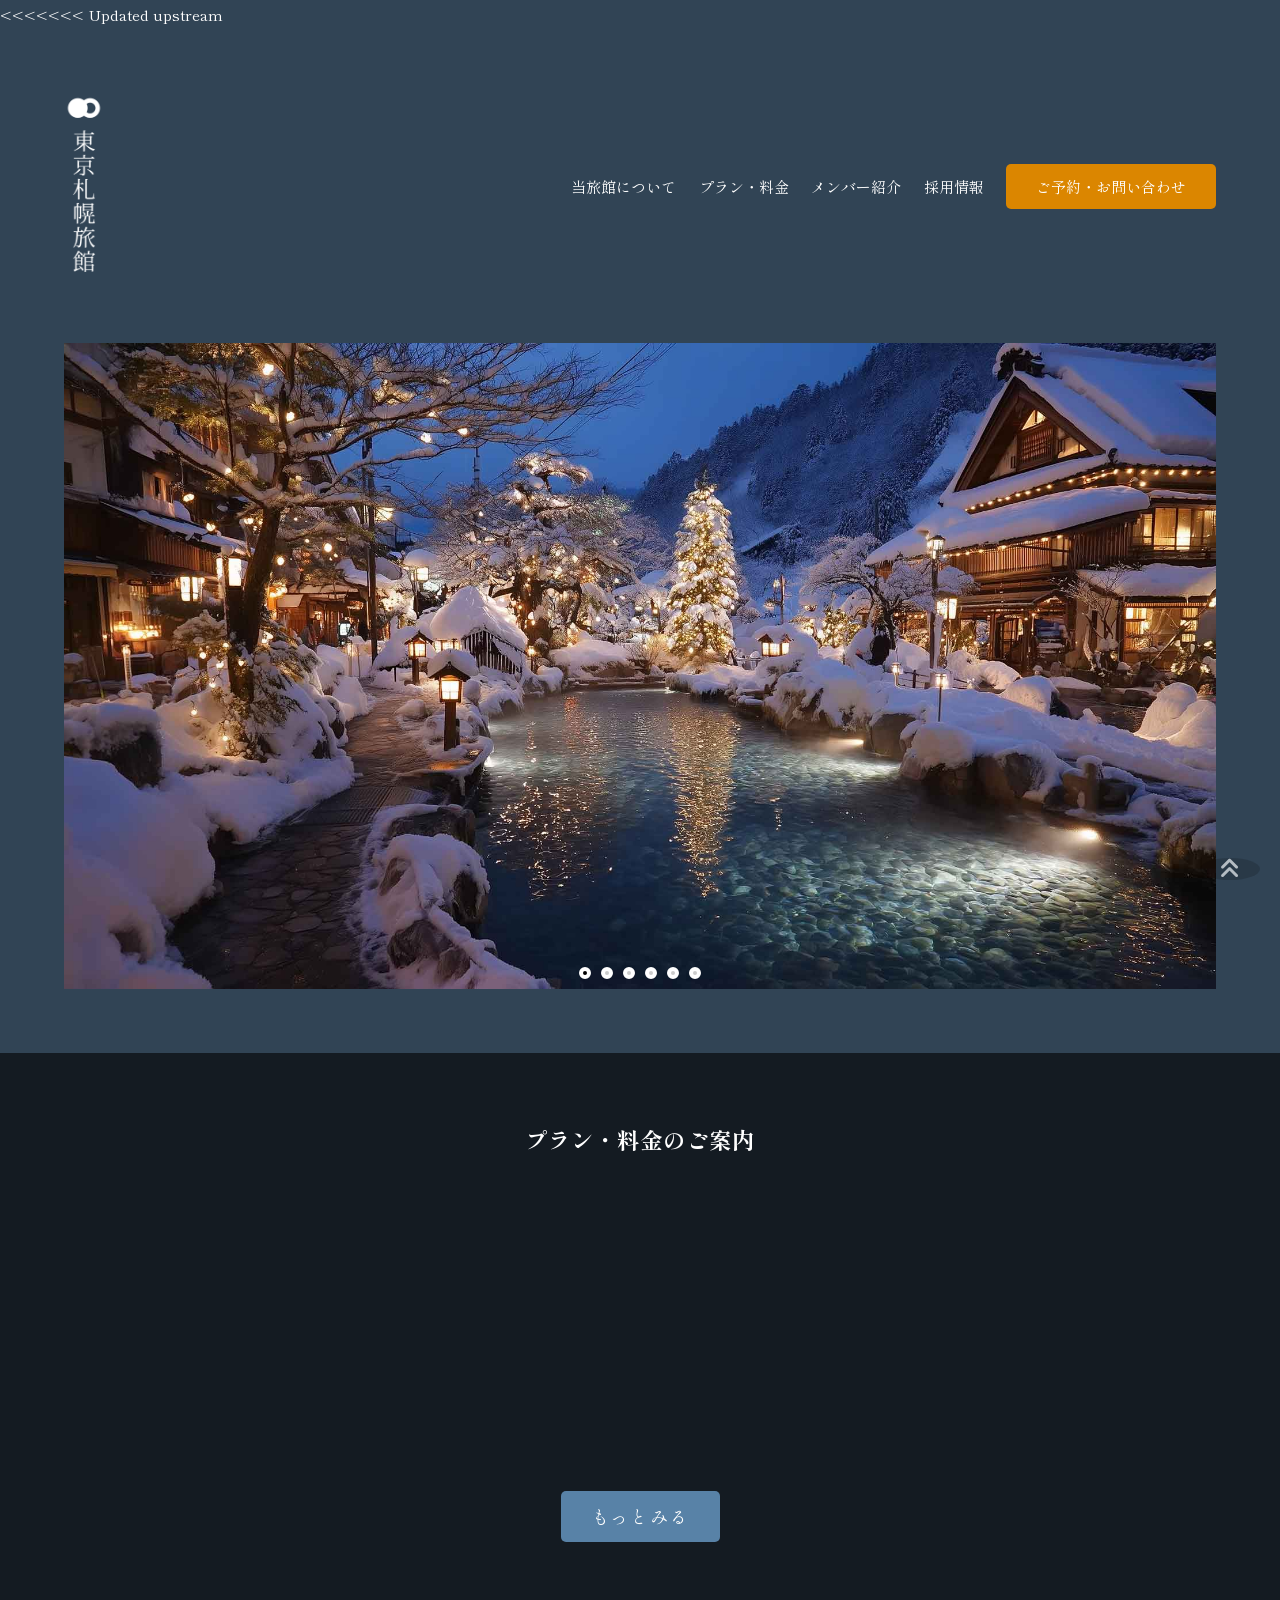
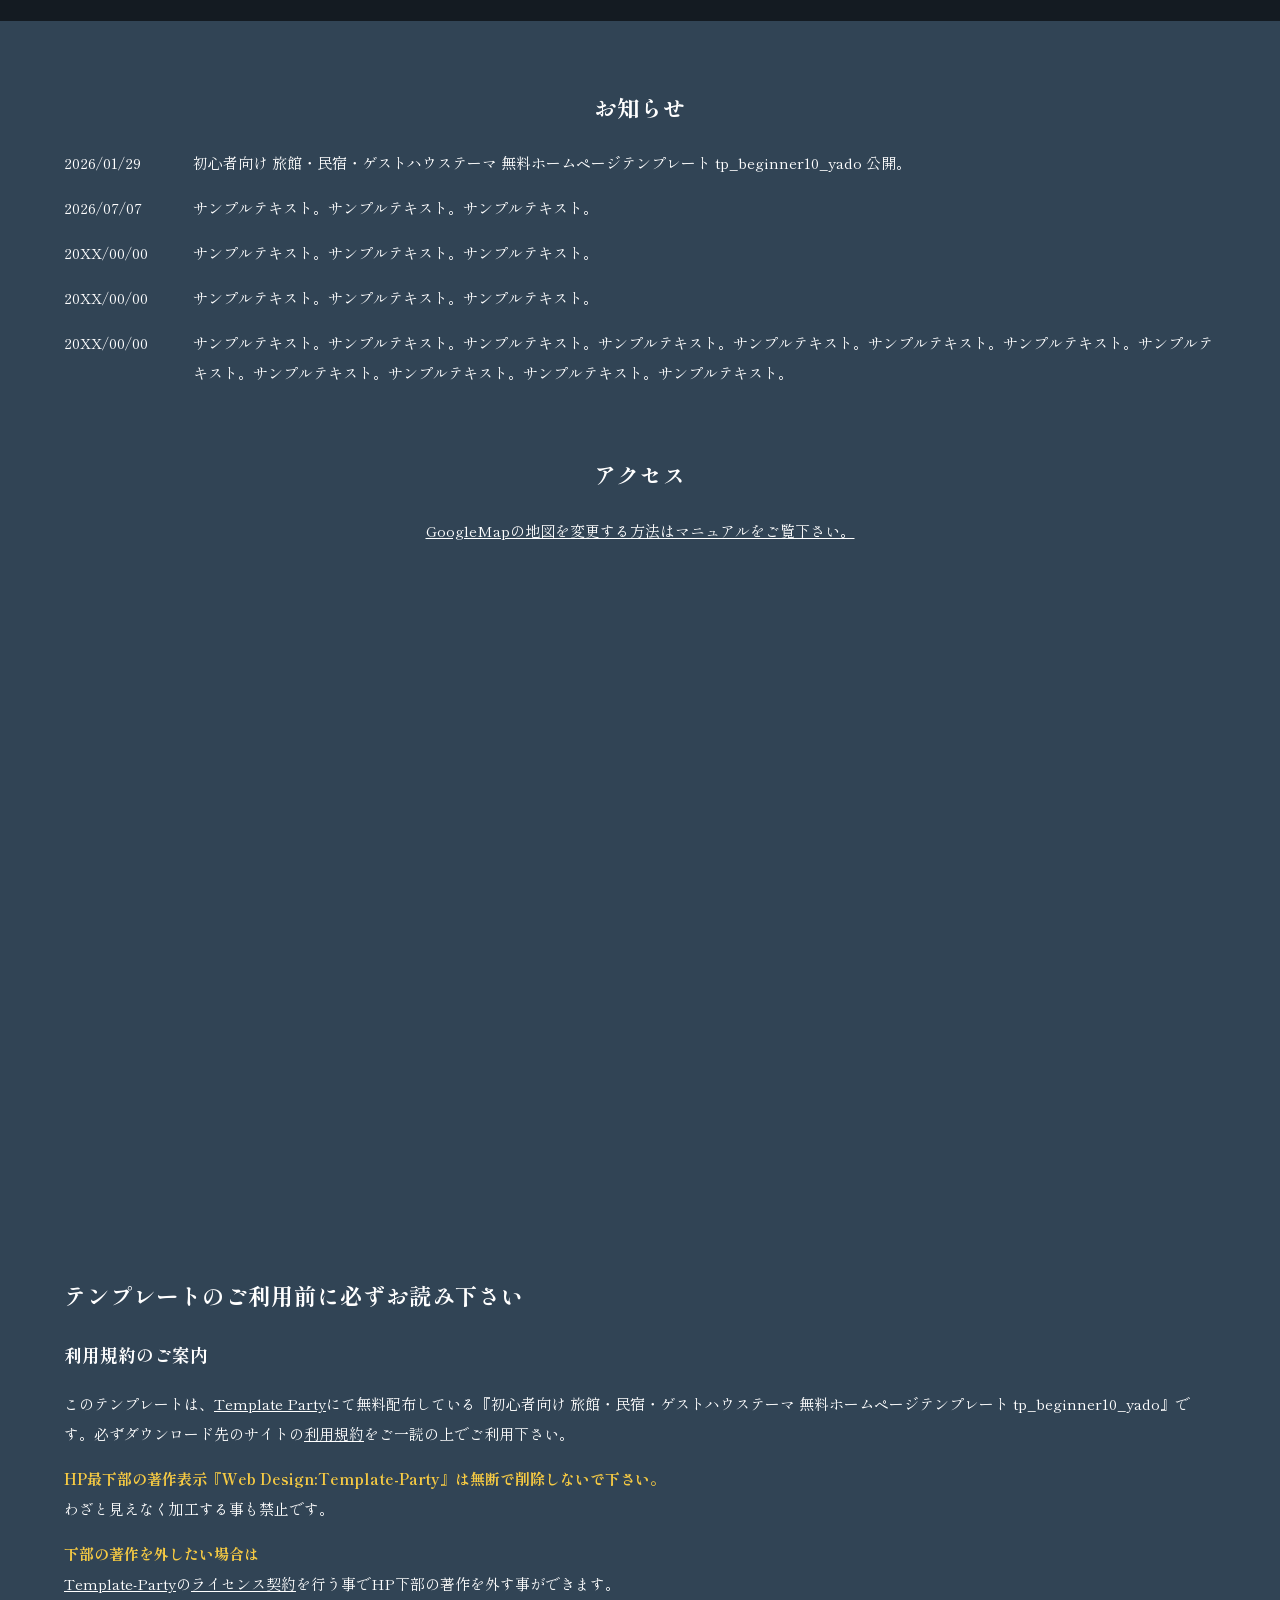
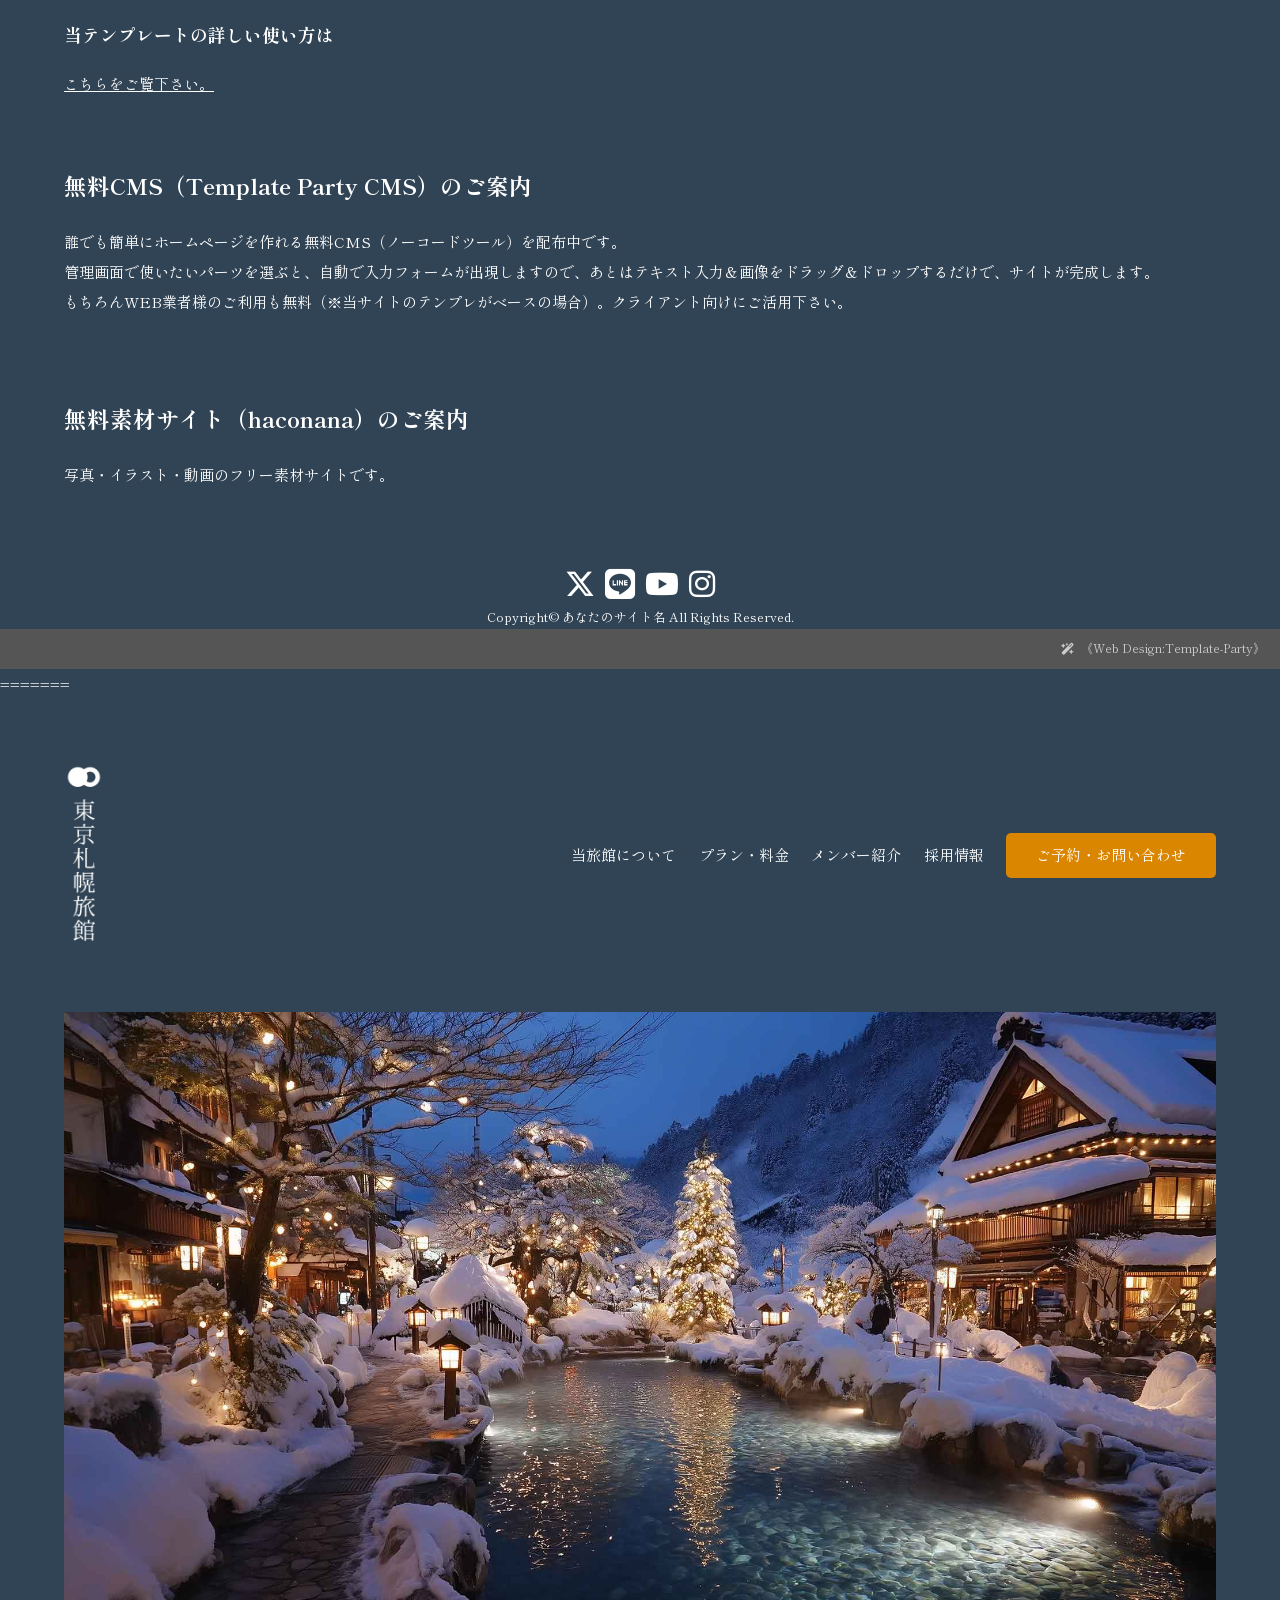
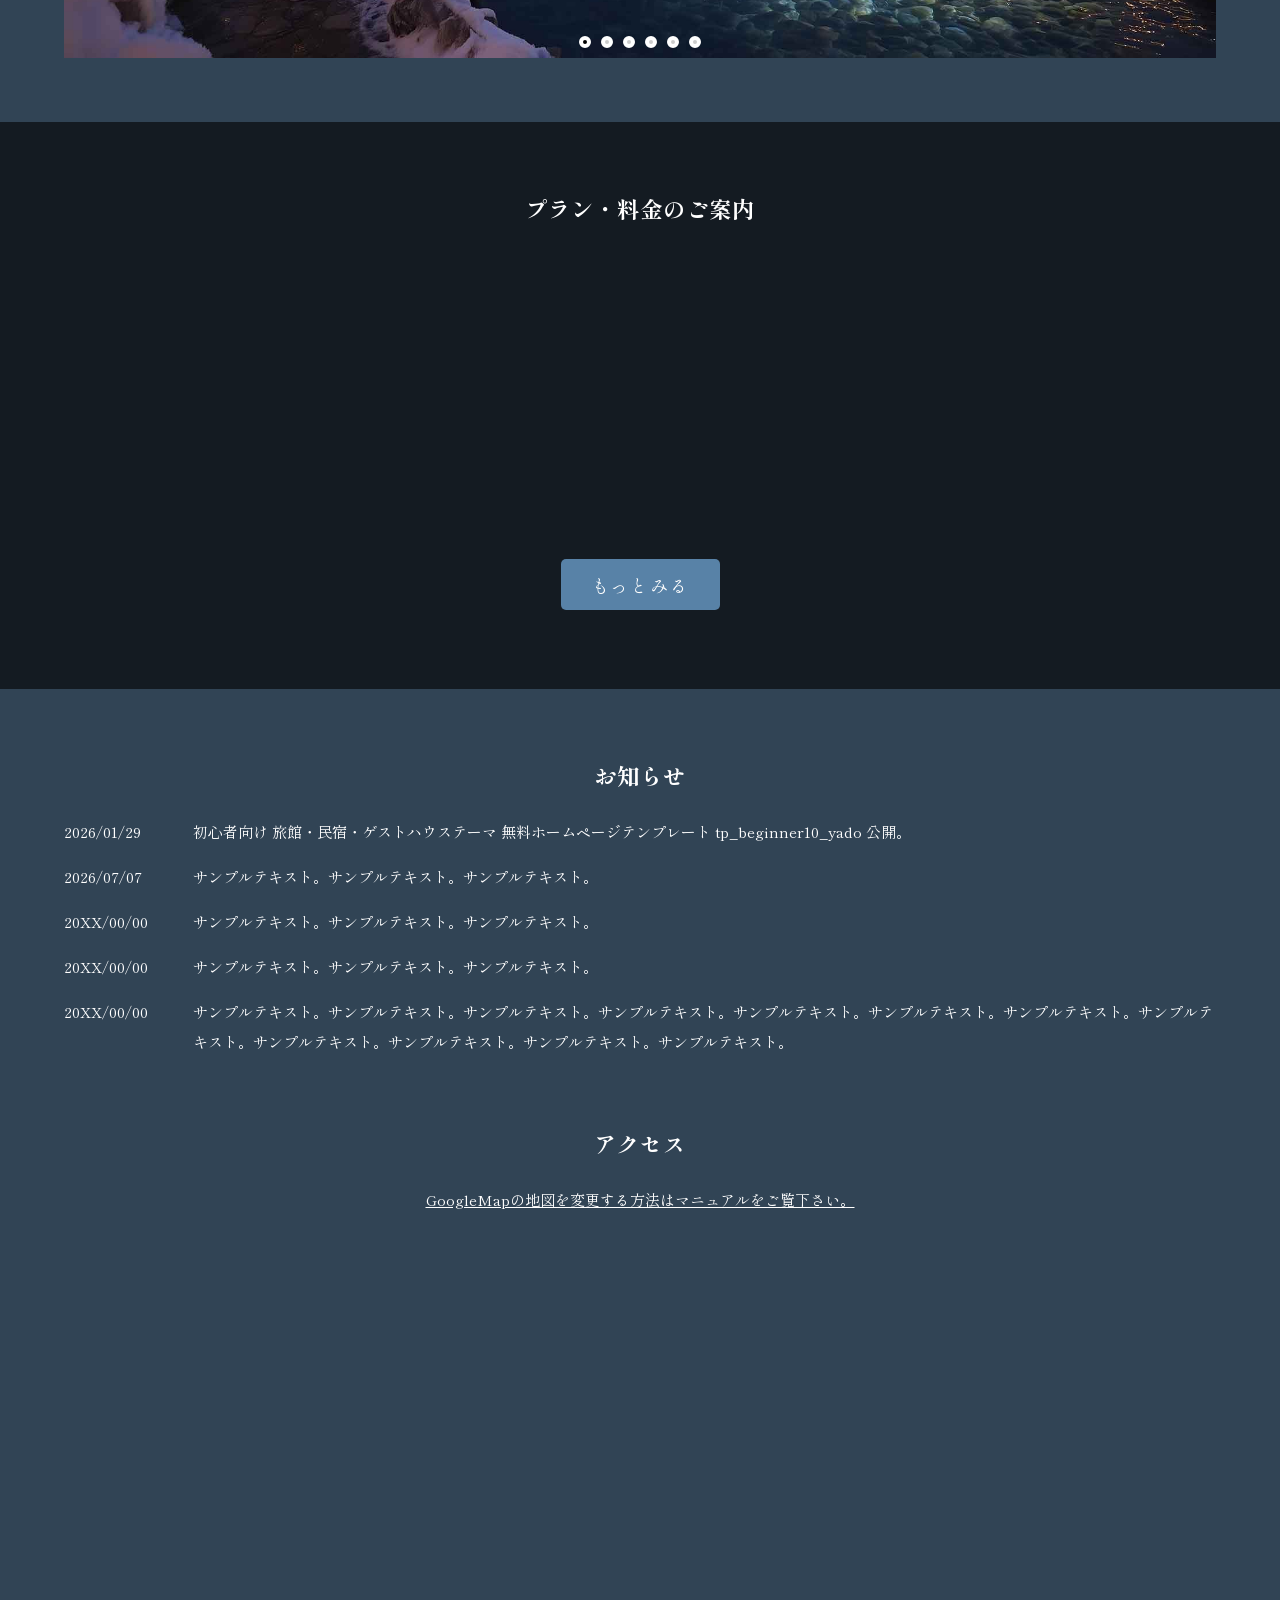
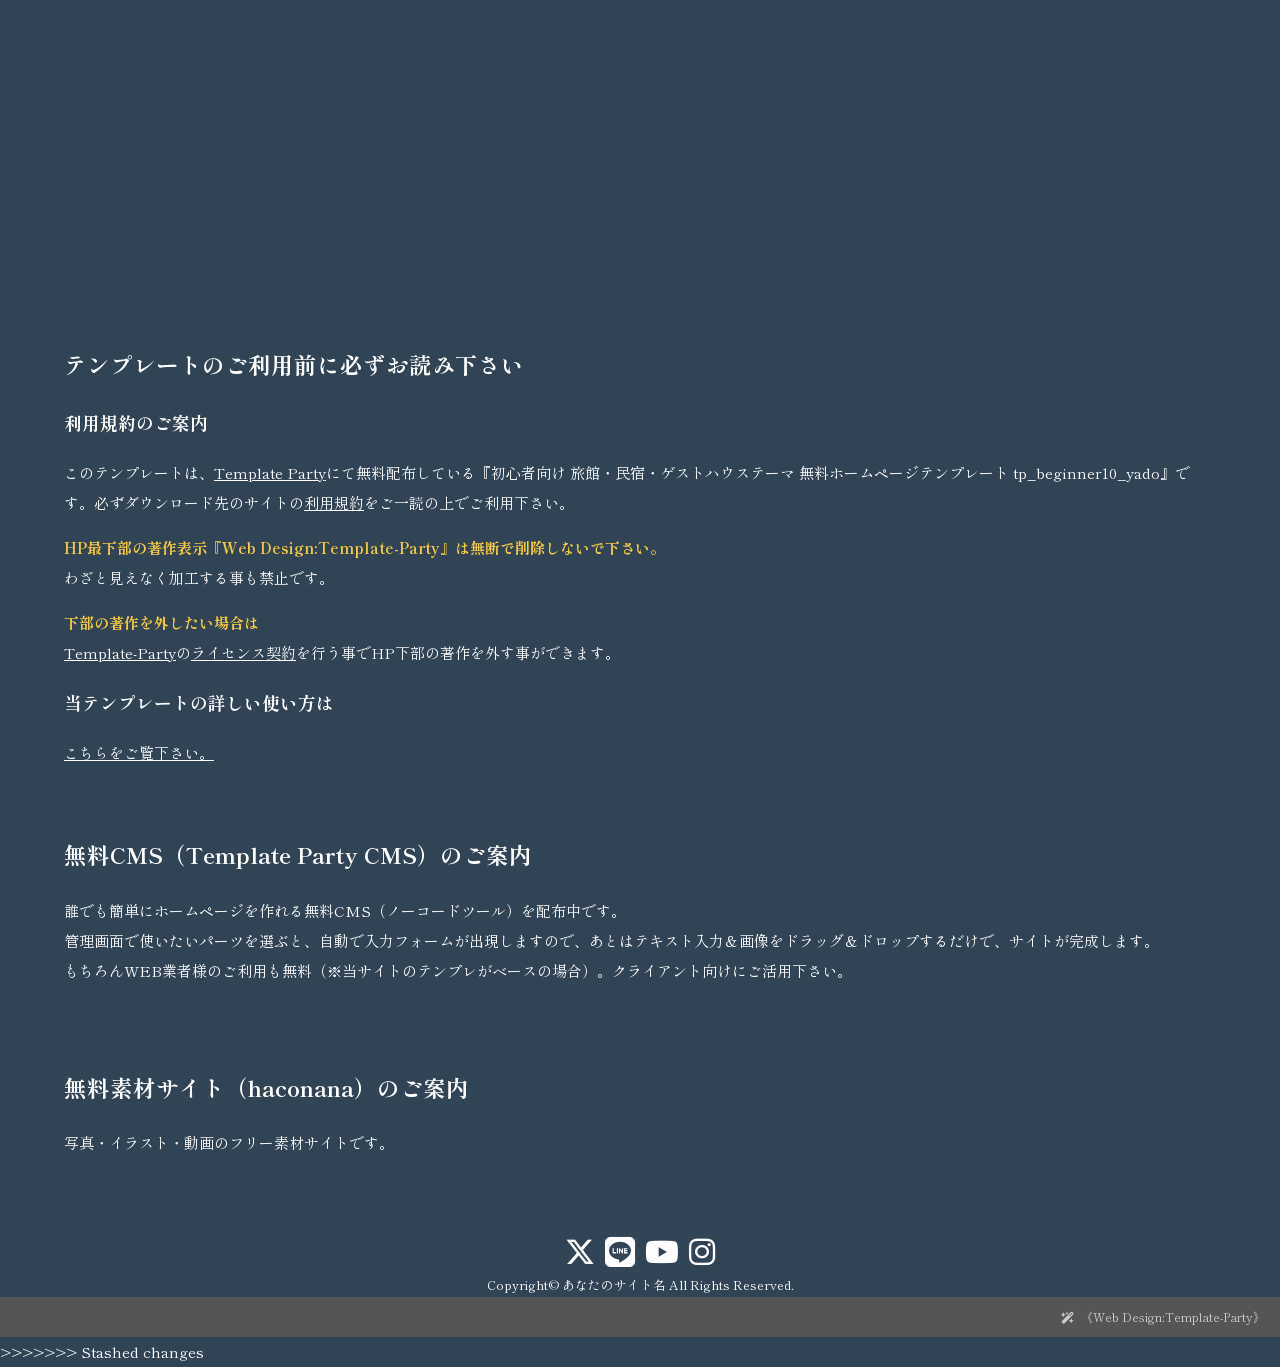
==== commit a1e32ee6: "Update index.html" ====
--- a/index.html
+++ b/index.html
@@ -1,203 +1,4 @@
 <<<<<<< Updated upstream
-<!DOCTYPE html>
-<html lang="ja">
-<head>
-<meta charset="UTF-8">
-<title>Kaien  向け 旅館・民宿・ゲストハウステーマ 無料ホームページテンプレート tp_beginner10_yado</title>
-<meta name="viewport" content="width=device-width, initial-scale=1">
-<meta name="description" content="ここにサイト説明を入れます">
-<link rel="stylesheet" href="css/style.css">
-</head>
-
-<body class="home">
-
-<div id="container">
-
-<header>
-<h1 id="logo"><a href="index.html"><img src="images/logo.png" alt="あなたのサイト名"></a></h1>
-	<!--開閉メニュー-->
-	<div id="menubar">
-	<nav>
-	<ul>
-	<li><a href="company.html">当旅館について</a></li>
-	<li><a href="service.html">プラン・料金</a></li>
-	<li><a href="staff.html">社員紹介</a></li>
-	<li><a href="recruit.html">採用情報</a></li>
-	<li class="btn"><a href="contact.html">ご予約・お問い合わせ</a></li>
-	</ul>
-	</nav>
-	</div>
-</header>
-
-<aside class="slide">
-
-<div class="slide img1">
-<img src="images/1.jpg" alt="">
-</div>
-
-<div class="slide img2">
-<img src="images/2.jpg" alt="">
-</div>
-
-<div class="slide img3">
-<img src="images/3.jpg" alt="">
-</div>
-
-<div class="slide-indicators"></div>
-
-</aside>
-
-<main>
-
-<div class="bg1">
-
-<section>
-
-<h2 class="c">プラン・料金のご案内</h2>
-
-<div class="list-grid">
-
-<div class="list up">
-
-<figure>
-    <video src="images/M1.mp4" autoplay loop muted playsinline controls style="max-width: 100%; height: auto;"></video>
-</figure>
-
-
-<div class="text">
-<h4>プラン・料金名</h4>
-<p>説明があればここに書きます。サンプルテキスト。説明があればここに書きます。サンプルテキスト。</p>
-</div>
-</div>
-
-<div class="list up">
-<figure><img src="images/2.jpg" alt=""></figure>
-<div class="text">
-<h4>プラン・料金名</h4>
-<p>説明があればここに書きます。サンプルテキスト。説明があればここに書きます。サンプルテキスト。</p>
-</div>
-</div>
-
-<div class="list up">
-<figure><img src="images/3.jpg" alt=""></figure>
-<div class="text">
-<h4>プラン・料金名</h4>
-<p>説明があればここに書きます。サンプルテキスト。説明があればここに書きます。サンプルテキスト。</p>
-</div>
-</div>
-
-</div>
-<!--/.list-grid-->
-
-<p class="btn"><a href="service.html">もっとみる</a></p>
-
-</section>
-
-</div>
-<!--/.bg1-->
-
-<section>
-
-<h2 class="c">お知らせ</h2>
-
-<dl class="new">
-<dt>2026/01/29</dt>
-<dd>初心者向け 旅館・民宿・ゲストハウステーマ 無料ホームページテンプレート tp_beginner10_yado 公開。</dd>
-<dt>2026/07/07</dt>
-<dd>サンプルテキスト。サンプルテキスト。サンプルテキスト。</dd>
-<dt>20XX/00/00</dt>
-<dd>サンプルテキスト。サンプルテキスト。サンプルテキスト。</dd>
-<dt>20XX/00/00</dt>
-<dd>サンプルテキスト。サンプルテキスト。サンプルテキスト。</dd>
-<dt>20XX/00/00</dt>
-<dd>サンプルテキスト。サンプルテキスト。サンプルテキスト。サンプルテキスト。サンプルテキスト。サンプルテキスト。サンプルテキスト。サンプルテキスト。サンプルテキスト。サンプルテキスト。サンプルテキスト。サンプルテキスト。</dd>
-</dl>
-
-</section>
-
-<section>
-
-<h2 class="c">アクセス</h2>
-<p class="c"><a href="https://template-party.com/file/pickup_googlemap.html">GoogleMapの地図を変更する方法はマニュアルをご覧下さい。</a></p>
-<div class="iframe-box1">
-<iframe src="https://www.google.com/maps/embed?pb=!1m18!1m12!1m3!1d3241.0448418561778!2d139.74267721573196!3d35.675897837870934!2m3!1f0!2f0!3f0!3m2!1i1024!2i768!4f13.1!3m3!1m2!1s0x60188b89b2e1c8b1%3A0x59a123e3d5ac5ab6!2z44CSMTAwLTAwMTQg5p2x5Lqs6YO95Y2D5Luj55Sw5Yy65rC455Sw55S677yR5LiB55uu77yX4oiS77yR!5e0!3m2!1sja!2sjp!4v1545036128899" frameborder="0" style="border:0" allowfullscreen></iframe>
-</div>
-
-</section>
-
-<section>
-
-<h2>テンプレートのご利用前に必ずお読み下さい</h2>
-
-<h3>利用規約のご案内</h3>
-<p>このテンプレートは、<a href="https://template-party.com/">Template Party</a>にて無料配布している『初心者向け 旅館・民宿・ゲストハウステーマ 無料ホームページテンプレート tp_beginner10_yado』です。必ずダウンロード先のサイトの<a href="https://template-party.com/read.html">利用規約</a>をご一読の上でご利用下さい。</p>
-<p><strong class="color-check">HP最下部の著作表示『Web Design:Template-Party』は無断で削除しないで下さい。</strong><br>
-わざと見えなく加工する事も禁止です。</p>
-<p><strong class="color-check">下部の著作を外したい場合は</strong><br>
-<a href="https://template-party.com/">Template-Party</a>の<a href="https://template-party.com/member.html">ライセンス契約</a>を行う事でHP下部の著作を外す事ができます。</p>
-
-<h3>当テンプレートの詳しい使い方は</h3>
-<p><a href="_manual.html">こちらをご覧下さい。</a></p>
-
-</section>
-
-<section>
-
-<h2>無料CMS（Template Party CMS）のご案内</h2>
-<p>誰でも簡単にホームページを作れる無料CMS（ノーコードツール）を配布中です。<br>
-管理画面で使いたいパーツを選ぶと、自動で入力フォームが出現しますので、あとはテキスト入力＆画像をドラッグ＆ドロップするだけで、サイトが完成します。<br>
-もちろんWEB業者様のご利用も無料（※当サイトのテンプレがベースの場合）。クライアント向けにご活用下さい。</p>
-<p><a href="https://template-party-cms.com/" target="_blank"><img src="https://template-party.com/images/banner/tpcms_page.jpg" alt=""></a></p>
-
-</section>
-
-<section>
-
-<h2>無料素材サイト（haconana）のご案内</h2>
-<p>写真・イラスト・動画のフリー素材サイトです。</p>
-<p><a href="https://haconana.com/" target="_blank"><img src="https://template-party.com/images/banner/haconana_banner2.jpg" alt=""></a></p>
-
-</section>
-
-</main>
-
-<footer>
-<ul class="icons">
-<li><a href="#"><i class="fa-brands fa-x-twitter"></i></a></li>
-<li><a href="#"><i class="fab fa-line"></i></a></li>
-<li><a href="#"><i class="fab fa-youtube"></i></a></li>
-<li><a href="#"><i class="fab fa-instagram"></i></a></li>
-</ul>
-<small>Copyright© あなたのサイト名 All Rights Reserved.</small>
-</footer>
-
-<!--以下の行はテンプレートの著作。削除しないで下さい。-->
-<span class="pr"><a href="https://template-party.com/" target="_blank">《Web Design:Template-Party》</a></span>
-
-</div>
-<!--/#container-->
-
-<!--ページの上部へ戻るボタン-->
-<div class="pagetop"><a href="#"><i class="fas fa-angle-double-up"></i></a></div>
-
-<!--開閉ボタン（ハンバーガーアイコン）-->
-<div id="menubar_hdr">
-<span></span><span></span><span></span>
-</div>
-
-<!--jQueryの読み込み-->
-<script src="https://ajax.googleapis.com/ajax/libs/jquery/3.6.0/jquery.min.js"></script>
-
-<!--パララックス（inview）-->
-<script src="https://cdnjs.cloudflare.com/ajax/libs/protonet-jquery.inview/1.1.2/jquery.inview.min.js"></script>
-<script src="js/jquery.inview_set.js"></script>
-
-<!--このテンプレート専用のスクリプト-->
-<script src="js/main.js"></script>
-
-</body>
-</html>
-=======
 <!DOCTYPE html>
 <html lang="ja">
 <head>
@@ -257,7 +58,12 @@
 <div class="list-grid">
 
 <div class="list up">
-<figure><img src="images/M1.mp4" alt=""></figure>
+
+<figure>
+    <video src="images/M1.mp4" autoplay loop muted playsinline controls style="max-width: 100%; height: auto;"></video>
+</figure>
+
+
 <div class="text">
 <h4>プラン・料金名</h4>
 <p>説明があればここに書きます。サンプルテキスト。説明があればここに書きます。サンプルテキスト。</p>
@@ -391,4 +197,198 @@
 
 </body>
 </html>
+=======
+<!DOCTYPE html>
+<html lang="ja">
+<head>
+<meta charset="UTF-8">
+<title>Kaien向け 旅館・民宿・ゲストハウステーマ 無料ホームページテンプレート tp_beginner10_yado</title>
+<meta name="viewport" content="width=device-width, initial-scale=1">
+<meta name="description" content="ここにサイト説明を入れます">
+<link rel="stylesheet" href="css/style.css">
+</head>
+
+<body class="home">
+
+<div id="container">
+
+<header>
+<h1 id="logo"><a href="index.html"><img src="images/logo.png" alt="あなたのサイト名"></a></h1>
+	<!--開閉メニュー-->
+	<div id="menubar">
+	<nav>
+	<ul>
+	<li><a href="company.html">当旅館について</a></li>
+	<li><a href="service.html">プラン・料金</a></li>
+	<li><a href="staff.html">メンバー紹介</a></li>
+	<li><a href="recruit.html">採用情報</a></li>
+	<li class="btn"><a href="contact.html">ご予約・お問い合わせ</a></li>
+	</ul>
+	</nav>
+	</div>
+</header>
+
+<aside class="slide">
+
+<div class="slide img1">
+<img src="images/1.jpg" alt="">
+</div>
+
+<div class="slide img2">
+<img src="images/2.jpg" alt="">
+</div>
+
+<div class="slide img3">
+<img src="images/3.jpg" alt="">
+</div>
+
+<div class="slide-indicators"></div>
+
+</aside>
+
+<main>
+
+<div class="bg1">
+
+<section>
+
+<h2 class="c">プラン・料金のご案内</h2>
+
+<div class="list-grid">
+
+<div class="list up">
+<figure><img src="images/M1.mp4" alt=""></figure>
+<div class="text">
+<h4>プラン・料金名</h4>
+<p>説明があればここに書きます。サンプルテキスト。説明があればここに書きます。サンプルテキスト。</p>
+</div>
+</div>
+
+<div class="list up">
+<figure><img src="images/2.jpg" alt=""></figure>
+<div class="text">
+<h4>プラン・料金名</h4>
+<p>説明があればここに書きます。サンプルテキスト。説明があればここに書きます。サンプルテキスト。</p>
+</div>
+</div>
+
+<div class="list up">
+<figure><img src="images/3.jpg" alt=""></figure>
+<div class="text">
+<h4>プラン・料金名</h4>
+<p>説明があればここに書きます。サンプルテキスト。説明があればここに書きます。サンプルテキスト。</p>
+</div>
+</div>
+
+</div>
+<!--/.list-grid-->
+
+<p class="btn"><a href="service.html">もっとみる</a></p>
+
+</section>
+
+</div>
+<!--/.bg1-->
+
+<section>
+
+<h2 class="c">お知らせ</h2>
+
+<dl class="new">
+<dt>2026/01/29</dt>
+<dd>初心者向け 旅館・民宿・ゲストハウステーマ 無料ホームページテンプレート tp_beginner10_yado 公開。</dd>
+<dt>2026/07/07</dt>
+<dd>サンプルテキスト。サンプルテキスト。サンプルテキスト。</dd>
+<dt>20XX/00/00</dt>
+<dd>サンプルテキスト。サンプルテキスト。サンプルテキスト。</dd>
+<dt>20XX/00/00</dt>
+<dd>サンプルテキスト。サンプルテキスト。サンプルテキスト。</dd>
+<dt>20XX/00/00</dt>
+<dd>サンプルテキスト。サンプルテキスト。サンプルテキスト。サンプルテキスト。サンプルテキスト。サンプルテキスト。サンプルテキスト。サンプルテキスト。サンプルテキスト。サンプルテキスト。サンプルテキスト。サンプルテキスト。</dd>
+</dl>
+
+</section>
+
+<section>
+
+<h2 class="c">アクセス</h2>
+<p class="c"><a href="https://template-party.com/file/pickup_googlemap.html">GoogleMapの地図を変更する方法はマニュアルをご覧下さい。</a></p>
+<div class="iframe-box1">
+<iframe src="https://www.google.com/maps/embed?pb=!1m18!1m12!1m3!1d3241.0448418561778!2d139.74267721573196!3d35.675897837870934!2m3!1f0!2f0!3f0!3m2!1i1024!2i768!4f13.1!3m3!1m2!1s0x60188b89b2e1c8b1%3A0x59a123e3d5ac5ab6!2z44CSMTAwLTAwMTQg5p2x5Lqs6YO95Y2D5Luj55Sw5Yy65rC455Sw55S677yR5LiB55uu77yX4oiS77yR!5e0!3m2!1sja!2sjp!4v1545036128899" frameborder="0" style="border:0" allowfullscreen></iframe>
+</div>
+
+</section>
+
+<section>
+
+<h2>テンプレートのご利用前に必ずお読み下さい</h2>
+
+<h3>利用規約のご案内</h3>
+<p>このテンプレートは、<a href="https://template-party.com/">Template Party</a>にて無料配布している『初心者向け 旅館・民宿・ゲストハウステーマ 無料ホームページテンプレート tp_beginner10_yado』です。必ずダウンロード先のサイトの<a href="https://template-party.com/read.html">利用規約</a>をご一読の上でご利用下さい。</p>
+<p><strong class="color-check">HP最下部の著作表示『Web Design:Template-Party』は無断で削除しないで下さい。</strong><br>
+わざと見えなく加工する事も禁止です。</p>
+<p><strong class="color-check">下部の著作を外したい場合は</strong><br>
+<a href="https://template-party.com/">Template-Party</a>の<a href="https://template-party.com/member.html">ライセンス契約</a>を行う事でHP下部の著作を外す事ができます。</p>
+
+<h3>当テンプレートの詳しい使い方は</h3>
+<p><a href="_manual.html">こちらをご覧下さい。</a></p>
+
+</section>
+
+<section>
+
+<h2>無料CMS（Template Party CMS）のご案内</h2>
+<p>誰でも簡単にホームページを作れる無料CMS（ノーコードツール）を配布中です。<br>
+管理画面で使いたいパーツを選ぶと、自動で入力フォームが出現しますので、あとはテキスト入力＆画像をドラッグ＆ドロップするだけで、サイトが完成します。<br>
+もちろんWEB業者様のご利用も無料（※当サイトのテンプレがベースの場合）。クライアント向けにご活用下さい。</p>
+<p><a href="https://template-party-cms.com/" target="_blank"><img src="https://template-party.com/images/banner/tpcms_page.jpg" alt=""></a></p>
+
+</section>
+
+<section>
+
+<h2>無料素材サイト（haconana）のご案内</h2>
+<p>写真・イラスト・動画のフリー素材サイトです。</p>
+<p><a href="https://haconana.com/" target="_blank"><img src="https://template-party.com/images/banner/haconana_banner2.jpg" alt=""></a></p>
+
+</section>
+
+</main>
+
+<footer>
+<ul class="icons">
+<li><a href="#"><i class="fa-brands fa-x-twitter"></i></a></li>
+<li><a href="#"><i class="fab fa-line"></i></a></li>
+<li><a href="#"><i class="fab fa-youtube"></i></a></li>
+<li><a href="#"><i class="fab fa-instagram"></i></a></li>
+</ul>
+<small>Copyright© あなたのサイト名 All Rights Reserved.</small>
+</footer>
+
+<!--以下の行はテンプレートの著作。削除しないで下さい。-->
+<span class="pr"><a href="https://template-party.com/" target="_blank">《Web Design:Template-Party》</a></span>
+
+</div>
+<!--/#container-->
+
+<!--ページの上部へ戻るボタン-->
+<div class="pagetop"><a href="#"><i class="fas fa-angle-double-up"></i></a></div>
+
+<!--開閉ボタン（ハンバーガーアイコン）-->
+<div id="menubar_hdr">
+<span></span><span></span><span></span>
+</div>
+
+<!--jQueryの読み込み-->
+<script src="https://ajax.googleapis.com/ajax/libs/jquery/3.6.0/jquery.min.js"></script>
+
+<!--パララックス（inview）-->
+<script src="https://cdnjs.cloudflare.com/ajax/libs/protonet-jquery.inview/1.1.2/jquery.inview.min.js"></script>
+<script src="js/jquery.inview_set.js"></script>
+
+<!--このテンプレート専用のスクリプト-->
+<script src="js/main.js"></script>
+
+</body>
+</html>
 >>>>>>> Stashed changes
